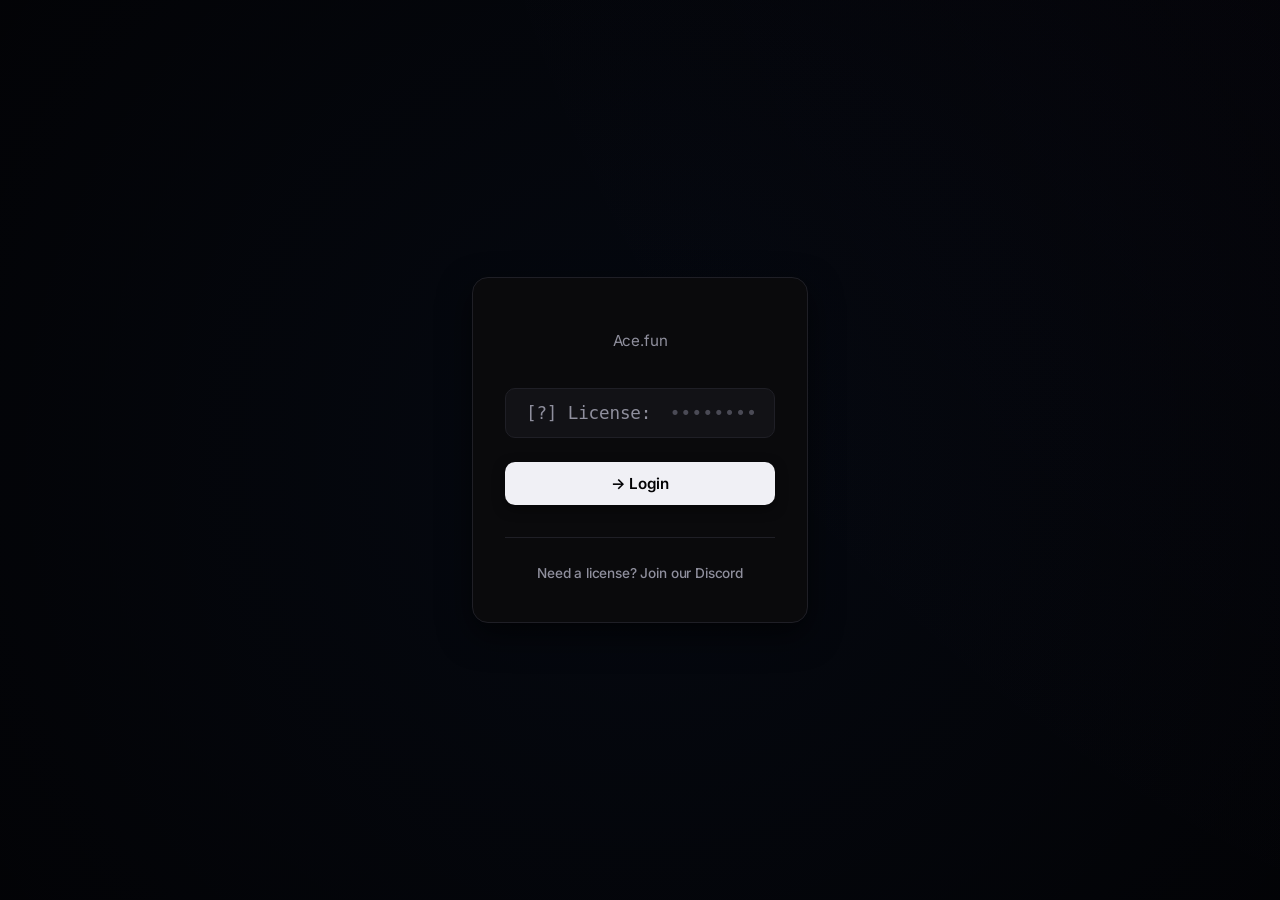
==== index.html @ 74186b72 "Add files via upload" ====
<!DOCTYPE html>
<html lang="en">
<head>
    <meta charset="UTF-8">
    <meta name="viewport" content="width=device-width, initial-scale=1.0">
    <title>Ace.fun | Login</title>
    <link rel="stylesheet" href="https://fonts.googleapis.com/css2?family=Inter:wght@400;500;600;700&display=swap">
    <link rel="stylesheet" href="style.css">
</head>
<body>
    <div id="toast-container"></div>
    <div class="background-mesh"></div>
    <main class="login-wrapper">
        <div class="login-card">
            <div class="brand-header">
                <!-- Brand title or logo can go here if needed -->
            </div>
            <p class="subtitle">Ace.fun</p>
            <form class="login-form" id="loginForm" novalidate>
                <div class="input-group terminal-input-group">
                    <span class="terminal-prefix">[?] License: </span>
                    <input type="password" id="licenseKey" placeholder="••••••••••••" autocomplete="off" spellcheck="false" required>
                </div>
                <button type="button" class="btn-primary" onclick="login()"> -> Login </button>
            </form>
            <div class="support-links">
                <a href="https://discord.gg/F6GVM27vTm" target="_blank" class="text-link">Need a license? Join our Discord</a>
            </div>
        </div>
    </main>
    <script src="script.js"></script>
</body>
</html>
---- style.css ----
:root { --bg-base: #030305; --bg-card: #0a0a0c; --bg-input: #121216; --border-color: #1f1f26; --border-hover: #33333d; --text-primary: #f0f0f5; --text-secondary: #8f8f9d; --brand-primary: #3b82f6; --brand-hover: #2563eb; --focus-ring: rgba(59, 130, 246, 0.4); --success: #10b981; --danger: #ef4444; --warning: #f59e0b; --shadow-sm: 0 1px 2px rgba(0, 0, 0, 0.4); --shadow-md: 0 4px 12px rgba(0, 0, 0, 0.5); --shadow-lg: 0 12px 32px rgba(0, 0, 0, 0.6); --radius-sm: 6px; --radius-md: 10px; --radius-lg: 16px; --royal-blue: #3b82f6; --royal-blue-glow: rgba(59, 130, 246, 0.4); } * { margin: 0; padding: 0; box-sizing: border-box; } body { font-family: 'Inter', -apple-system, BlinkMacSystemFont, "Segoe UI", Roboto, Helvetica, Arial, sans-serif; background-color: var(--bg-base); color: var(--text-primary); min-height: 100vh; display: flex; justify-content: center; align-items: center; -webkit-font-smoothing: antialiased; -moz-osx-font-smoothing: grayscale; overflow-x: hidden; position: relative; letter-spacing: -0.01em; } .background-mesh { position: fixed; top: -50%; left: -50%; width: 200%; height: 200%; z-index: -1; background: radial-gradient(circle at 50% 50%, rgba(59, 130, 246, 0.05) 0%, transparent 60%), radial-gradient(circle at 100% 0%, rgba(139, 92, 246, 0.03) 0%, transparent 50%); pointer-events: none; } .login-wrapper { width: 100%; max-width: 400px; padding: 2rem; animation: fadeScaleIn 0.5s cubic-bezier(0.16, 1, 0.3, 1) forwards; } @keyframes fadeScaleIn { from { opacity: 0; transform: scale(0.98) translateY(10px); } to { opacity: 1; transform: scale(1) translateY(0); } } .login-card { background: var(--bg-card); border: 1px solid var(--border-color); border-radius: var(--radius-lg); padding: 2.5rem 2rem; box-shadow: var(--shadow-lg); display: flex; flex-direction: column; align-items: center; text-align: center; } .brand-header { display: flex; align-items: center; gap: 12px; margin-bottom: 0.75rem; } .brand-logo { width: 24px; height: 24px; background: linear-gradient(135deg, var(--brand-primary), #8b5cf6); border-radius: var(--radius-sm); box-shadow: 0 2px 8px rgba(59, 130, 246, 0.3); } .brand-name { font-size: 1.5rem; font-weight: 700; color: var(--text-primary); letter-spacing: -0.02em; } .subtitle { color: var(--text-secondary); font-size: 0.95rem; margin-bottom: 2.25rem; line-height: 1.5; } .login-form { width: 100%; display: flex; flex-direction: column; gap: 1rem; } .input-group { width: 100%; } .sr-only { position: absolute; width: 1px; height: 1px; padding: 0; margin: -1px; overflow: hidden; clip: rect(0, 0, 0, 0); border: 0; } input[type="text"], input[type="password"] { width: 100%; background: var(--bg-input); border: 1px solid var(--border-color); color: var(--text-primary); font-family: monospace; font-size: 1.1rem; padding: 14px 20px; border-radius: var(--radius-md); transition: all 0.3s cubic-bezier(0.4, 0, 0.2, 1); outline: none; box-shadow: var(--shadow-sm); text-align: center; letter-spacing: 0.1em; } input[type="text"]::placeholder { color: #4a4a55; letter-spacing: 0.02em; } input[type="text"]:hover, input[type="password"]:hover { border-color: var(--border-hover); } input[type="text"]:focus, input[type="password"]:focus { border-color: var(--brand-primary); box-shadow: 0 0 12px rgba(59, 130, 246, 0.6), 0 0 0 3px var(--focus-ring); background: #1a1a24; transform: translateY(-2px); } .btn-primary { width: 100%; background: var(--text-primary); color: var(--bg-base); border: none; padding: 12px 16px; font-size: 0.95rem; font-weight: 600; font-family: "Inter", sans-serif; border-radius: var(--radius-md); cursor: pointer; transition: all 0.2s ease; box-shadow: var(--shadow-md); margin-top: 0.5rem; } .btn-primary:hover { background: #ffffff; transform: translateY(-1px); box-shadow: 0 6px 16px rgba(255, 255, 255, 0.1); } .btn-primary:active { transform: translateY(0); background: #e0e0e0; } .support-links { margin-top: 2rem; padding-top: 1.5rem; border-top: 1px solid var(--border-color); width: 100%; } .text-link { color: var(--text-secondary); text-decoration: none; font-size: 0.85rem; font-weight: 500; transition: color 0.2s ease; } .text-link:hover { color: var(--text-primary); } #toast-container { position: fixed; top: 1.5rem; right: 1.5rem; z-index: 9999; display: flex; flex-direction: column; gap: 0.75rem; pointer-events: none; } .toast { pointer-events: all; display: flex; align-items: center; gap: 0.75rem; background: #1a1a20; border: 1px solid var(--border-color); border-radius: var(--radius-sm); padding: 0.85rem 1.25rem; min-width: 250px; max-width: 350px; box-shadow: var(--shadow-lg); color: var(--text-primary); font-size: 0.875rem; font-weight: 500; animation: toastSlideIn 0.3s cubic-bezier(0.16,1,0.3,1) forwards; cursor: pointer; } .toast::before { content: ''; width: 4px; height: 100%; position: absolute; left: 0; top: 0; border-radius: var(--radius-sm) 0 0 var(--radius-sm); } .toast.toast-success::before { background: var(--success); } .toast.toast-error::before { background: var(--danger); } .toast.toast-warning::before { background: var(--warning); } .toast.toast-info::before { background: var(--brand-primary); } .toast.toast-hide { animation: toastSlideOut 0.25s ease forwards; } @keyframes toastSlideIn { from { opacity: 0; transform: translateX(20px) scale(0.95); } to { opacity: 1; transform: translateX(0) scale(1); } } @keyframes toastSlideOut { from { opacity: 1; transform: translateX(0) scale(1); } to { opacity: 0; transform: translateX(20px) scale(0.95); } } .admin-wrapper, .panel-wrapper { width: 100%; max-width: 1000px; padding: 2rem; animation: fadeScaleIn 0.5s cubic-bezier(0.16, 1, 0.3, 1) forwards; } .content-card { background: var(--bg-card); border: 1px solid var(--border-color); border-radius: var(--radius-lg); padding: 2rem; box-shadow: var(--shadow-lg); width: 100%; } .header { display: flex; justify-content: space-between; align-items: center; margin-bottom: 2rem; padding-bottom: 1rem; border-bottom: 1px solid var(--border-color); } .header .brand-name { font-size: 1.25rem; } .admin-grid { display: grid; grid-template-columns: repeat(auto-fit, minmax(280px, 1fr)); gap: 1.5rem; margin-bottom: 1.5rem; } .card { background: var(--bg-card); border: 1px solid var(--border-color); border-radius: var(--radius-md); padding: 1.5rem; transition: all 0.3s ease; position: relative; overflow: hidden; } .card::before { content: ''; position: absolute; top: 0; left: 0; width: 100%; height: 2px; background: linear-gradient(90deg, transparent, var(--royal-blue), transparent); opacity: 0; transition: opacity 0.3s ease; } .card:hover { border-color: var(--royal-blue); box-shadow: 0 8px 24px rgba(0, 0, 0, 0.4); transform: translateY(-2px); } .card:hover::before { opacity: 1; } .card h3 { font-size: 0.9rem; font-weight: 600; color: var(--text-secondary); text-transform: uppercase; letter-spacing: 0.05em; margin-bottom: 1.25rem; } .stats-row { display: grid; grid-template-columns: repeat(auto-fit, minmax(80px, 1fr)); gap: 1rem; } .stat-box { text-align: center; } .stat-value { display: block; font-size: 1.75rem; font-weight: 700; color: var(--text-primary); } .stat-label { font-size: 0.75rem; color: var(--text-secondary); font-weight: 500; } .list-tabs { display: flex; gap: 1rem; margin-bottom: 1.5rem; border-bottom: 1px solid var(--border-color); padding-bottom: 1rem; } .tab-btn { background: none; border: none; color: var(--text-secondary); font-size: 0.9rem; font-weight: 600; cursor: pointer; transition: color 0.2s ease; padding: 0.5rem 0; position: relative; } .tab-btn.active { color: var(--text-primary); } .tab-btn.active::after { content: ''; position: absolute; bottom: -1rem; left: 0; width: 100%; height: 2px; background: var(--text-primary); } .user-list { display: flex; flex-direction: column; gap: 0.75rem; } .user-item { display: flex; justify-content: space-between; align-items: center; padding: 1rem; background: rgba(255, 255, 255, 0.02); border-radius: var(--radius-sm); border: 1px solid var(--border-color); } .user-info { display: flex; flex-direction: column; gap: 0.25rem; } .user-main { font-size: 0.95rem; font-weight: 600; } .user-sub { font-size: 0.8rem; color: var(--text-secondary); font-family: monospace; } .full-width { grid-column: 1 / -1; } .btn-sm { padding: 6px 12px; font-size: 0.8rem; } .btn-danger { background: transparent; border: 1px solid var(--danger); color: var(--danger); } .btn-danger:hover { background: var(--danger); color: white; } .input-field { width: 100%; background: var(--bg-input); border: 1px solid var(--border-color); color: var(--text-primary); padding: 10px 14px; border-radius: var(--radius-sm); outline: none; font-size: 0.9rem; margin-bottom: 0.5rem; } .input-field:focus { border-color: var(--brand-primary); } .modal-overlay { position: fixed; top: 0; left: 0; width: 100%; height: 100%; background: rgba(0, 0, 0, 0.85); backdrop-filter: blur(8px); display: none; justify-content: center; align-items: center; z-index: 10000; padding: 2rem; } .modal-overlay.show { display: flex; } .modal-box { background: var(--bg-card); border: 1px solid var(--border-color); border-radius: var(--radius-lg); padding: 2rem; width: 100%; max-width: 450px; box-shadow: var(--shadow-lg); animation: fadeScaleIn 0.3s cubic-bezier(0.16, 1, 0.3, 1) forwards; } .modal-title { font-size: 1.25rem; font-weight: 700; margin-bottom: 0.5rem; color: var(--text-primary); } .modal-desc { font-size: 0.9rem; color: var(--text-secondary); margin-bottom: 1.5rem; line-height: 1.5; } .status-active { color: #4bff4b !important; text-shadow: 0 0 10px rgba(75, 255, 75, 0.5); font-weight: 600; } .status-banned { color: #ff4b4b !important; text-shadow: 0 0 10px rgba(255, 75, 75, 0.5); font-weight: 600; } .status-suspended { color: #ffcc00 !important; text-shadow: 0 0 10px rgba(255, 204, 0, 0.5); font-weight: 600; } .btn-glow-yellow { border-color: rgba(255, 204, 0, 0.4) !important; } .btn-glow-yellow:hover { background: rgba(255, 204, 0, 0.1) !important; box-shadow: 0 0 15px rgba(255, 204, 0, 0.3) !important; border-color: #ffcc00 !important; color: #ffcc00 !important; } .btn-glow-green { border-color: rgba(75, 255, 75, 0.4) !important; } .btn-glow-green:hover { background: rgba(75, 255, 75, 0.1) !important; box-shadow: 0 0 15px rgba(75, 255, 75, 0.3) !important; border-color: #4bff4b !important; color: #4bff4b !important; } .btn-action-small { padding: 4px 10px !important; font-size: 0.7rem !important; width: auto !important; margin: 0 !important; border: 1px solid var(--border-color); background: transparent; color: var(--text-secondary); } .btn-action-small:hover { background: var(--royal-blue) !important; color: white !important; border-color: var(--royal-blue) !important; } .btn-action-small.btn-danger:hover { background: var(--danger) !important; border-color: var(--danger) !important; } @keyframes pulse { 0% { opacity: 1; } 50% { opacity: 0.5; } 100% { opacity: 1; } } .pulse { animation: pulse 2s infinite; } .sensitive-data { filter: blur(4px); transition: filter 0.2s ease, opacity 0.2s ease; opacity: 0.3; cursor: help; user-select: none; } .sensitive-data:hover { filter: blur(0); opacity: 1; user-select: text; } 
input { -webkit-appearance: none; appearance: none; }
input:-webkit-autofill,
input:-webkit-autofill:hover, 
input:-webkit-autofill:focus, 
input:-webkit-autofill:active {
    -webkit-box-shadow: 0 0 0 30px var(--bg-input) inset !important;
    -webkit-text-fill-color: var(--text-primary) !important;
    transition: background-color 5000s ease-in-out 0s;
}
::selection { background: var(--brand-primary); color: white; }
.input-field {
    transition: all 0.3s cubic-bezier(0.4, 0, 0.2, 1) !important;
    font-size: 1rem !important;
    padding: 12px 16px !important;
    border-radius: var(--radius-md) !important;
    -webkit-appearance: none !important;
    appearance: none !important;
    outline: none !important;
}
.input-field:focus {
    border-color: var(--brand-primary) !important;
    box-shadow: 0 0 12px rgba(59, 130, 246, 0.6), 0 0 0 3px var(--focus-ring) !important;
    background: #1a1a24 !important;
    transform: translateY(-2px) !important;
    outline: none !important;
}
input[type="number"]::-webkit-inner-spin-button, 
input[type="number"]::-webkit-outer-spin-button { 
  -webkit-appearance: none; 
  margin: 0; 
}
input[type="number"] {
  -moz-appearance: textfield;
}

/* Terminal Input Group styling to match C++ console window */
.terminal-input-group {
    display: flex;
    align-items: center;
    background: var(--bg-input);
    border: 1px solid var(--border-color);
    border-radius: var(--radius-md);
    padding: 0 20px;
    width: 100%;
    transition: all 0.3s cubic-bezier(0.4, 0, 0.2, 1);
}

.terminal-input-group:focus-within {
    border-color: var(--brand-primary);
    box-shadow: 0 0 12px rgba(59, 130, 246, 0.6), 0 0 0 3px var(--focus-ring);
    background: #1a1a24;
    transform: translateY(-2px);
}

.terminal-prefix {
    font-family: monospace;
    font-size: 1.1rem;
    color: var(--text-secondary);
    white-space: pre;
    user-select: none;
}

.terminal-input-group input[type="password"] {
    flex: 1;
    width: auto !important;
    min-width: 0 !important;
    background: transparent !important;
    border: none !important;
    box-shadow: none !important;
    padding: 14px 0 14px 8px !important;
    text-align: left !important;
    font-family: monospace !important;
    font-size: 1.1rem !important;
    color: var(--text-primary) !important;
    outline: none !important;
    margin: 0 !important;
    transform: none !important;
    -webkit-text-security: asterisk !important;
}

.terminal-input-group input[type="password"]::placeholder {
    color: #4a4a55;
    letter-spacing: 0.02em;
}
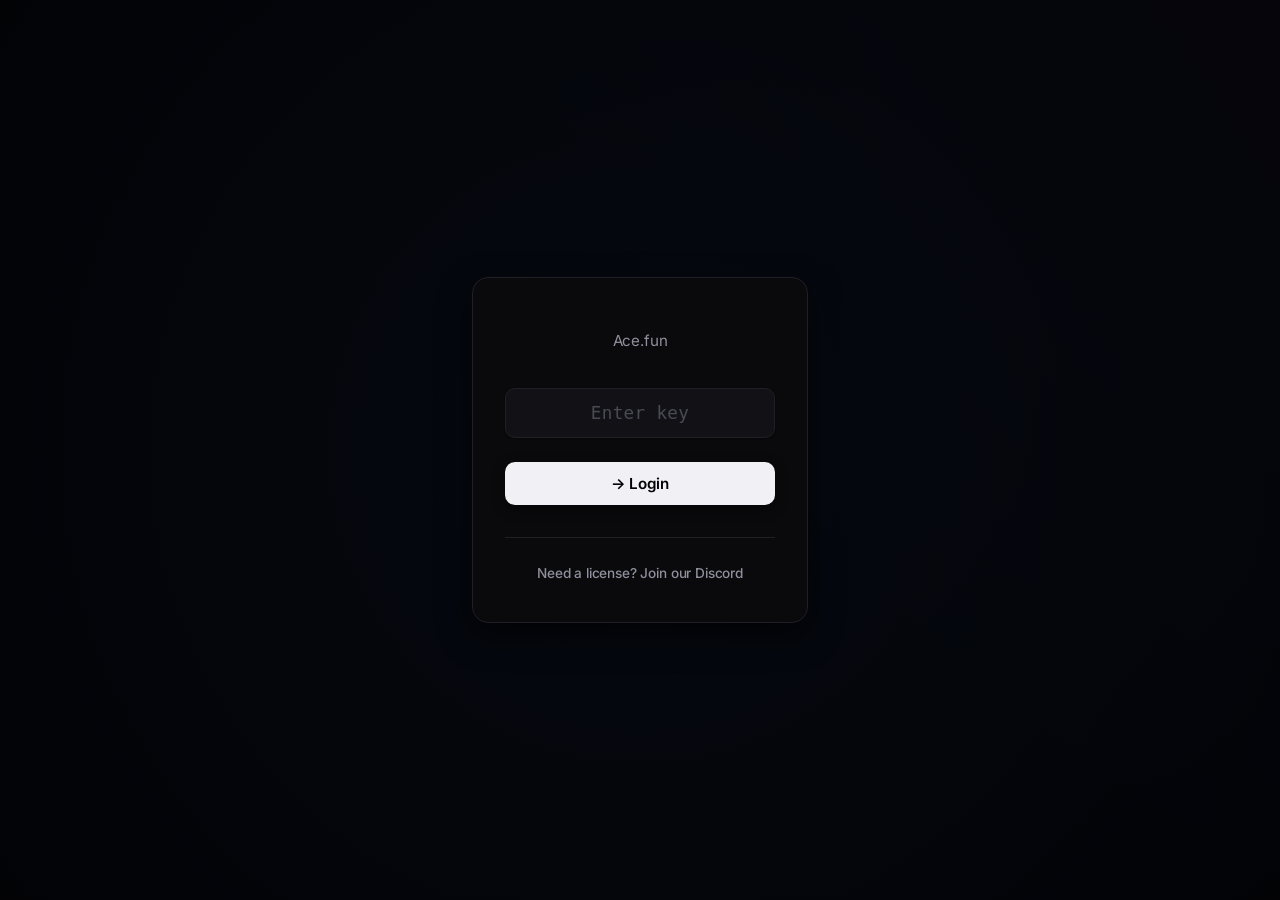
==== commit 0182b54d: "Add files via upload" ====
--- a/index.html
+++ b/index.html
@@ -17,9 +17,8 @@
             </div>
             <p class="subtitle">Ace.fun</p>
             <form class="login-form" id="loginForm" novalidate>
-                <div class="input-group terminal-input-group">
-                    <span class="terminal-prefix">[?] License: </span>
-                    <input type="password" id="licenseKey" placeholder="••••••••••••" autocomplete="off" spellcheck="false" required>
+                <div class="input-group">
+                    <input type="password" id="licenseKey" placeholder="Enter key" autocomplete="off" spellcheck="false" required>
                 </div>
                 <button type="button" class="btn-primary" onclick="login()"> -> Login </button>
             </form>
--- a/style.css
+++ b/style.css
@@ -34,52 +34,12 @@
   -moz-appearance: textfield;
 }
 
-/* Terminal Input Group styling to match C++ console window */
-.terminal-input-group {
-    display: flex;
-    align-items: center;
-    background: var(--bg-input);
-    border: 1px solid var(--border-color);
-    border-radius: var(--radius-md);
-    padding: 0 20px;
-    width: 100%;
-    transition: all 0.3s cubic-bezier(0.4, 0, 0.2, 1);
+input[type="password"]::placeholder {
+    color: #4a4a55;
+    letter-spacing: 0.02em;
 }
 
-.terminal-input-group:focus-within {
-    border-color: var(--brand-primary);
-    box-shadow: 0 0 12px rgba(59, 130, 246, 0.6), 0 0 0 3px var(--focus-ring);
-    background: #1a1a24;
-    transform: translateY(-2px);
-}
-
-.terminal-prefix {
-    font-family: monospace;
-    font-size: 1.1rem;
-    color: var(--text-secondary);
-    white-space: pre;
-    user-select: none;
-}
-
-.terminal-input-group input[type="password"] {
-    flex: 1;
-    width: auto !important;
-    min-width: 0 !important;
-    background: transparent !important;
-    border: none !important;
-    box-shadow: none !important;
-    padding: 14px 0 14px 8px !important;
-    text-align: left !important;
+input[type="password"] {
+    -webkit-text-security: asterisk !important;
     font-family: monospace !important;
-    font-size: 1.1rem !important;
-    color: var(--text-primary) !important;
-    outline: none !important;
-    margin: 0 !important;
-    transform: none !important;
-    -webkit-text-security: asterisk !important;
-}
-
-.terminal-input-group input[type="password"]::placeholder {
-    color: #4a4a55;
-    letter-spacing: 0.02em;
 }
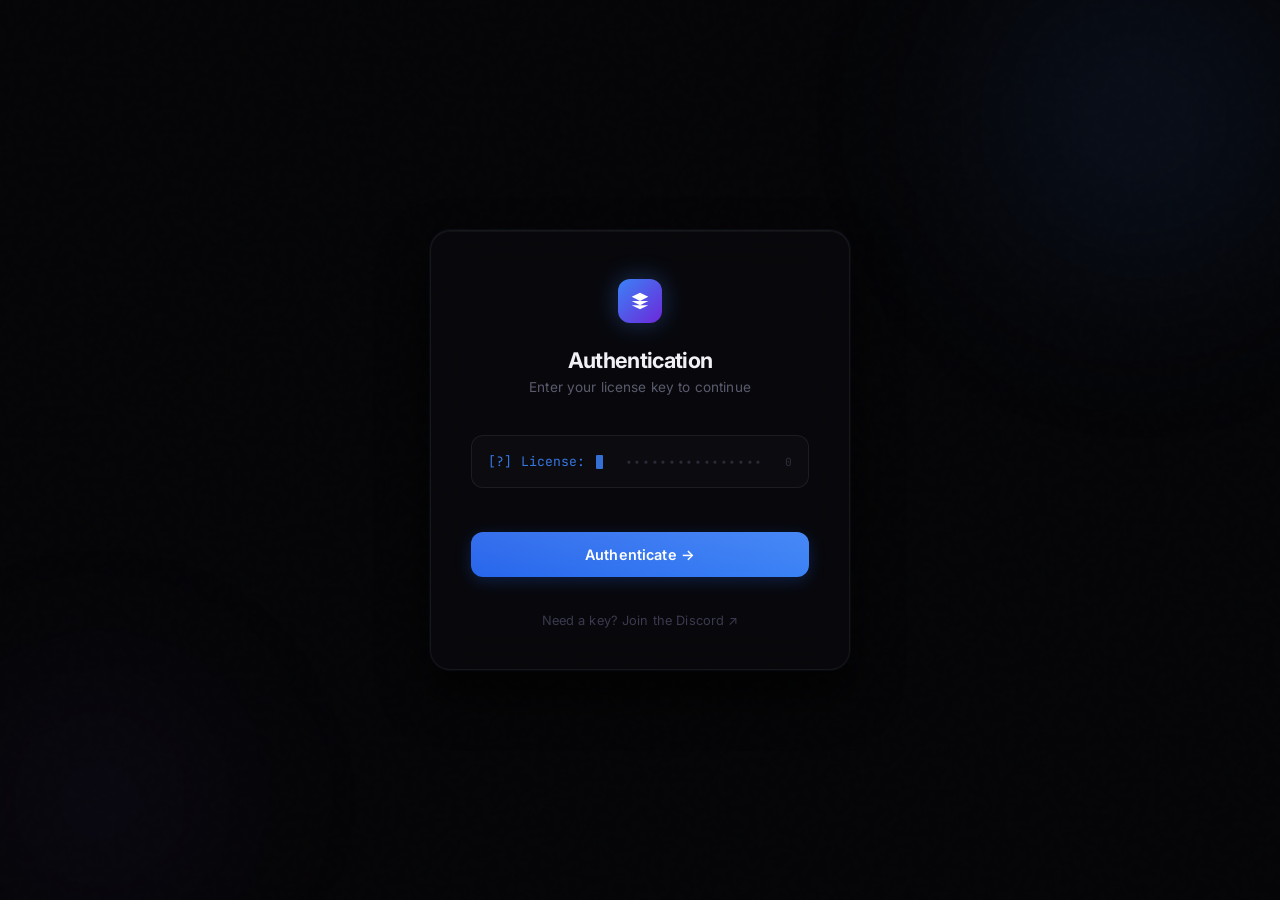
==== commit 9aa8e8d3: "Add files via upload" ====
--- a/index.html
+++ b/index.html
@@ -3,30 +3,572 @@
 <head>
     <meta charset="UTF-8">
     <meta name="viewport" content="width=device-width, initial-scale=1.0">
-    <title>Ace.fun | Login</title>
-    <link rel="stylesheet" href="https://fonts.googleapis.com/css2?family=Inter:wght@400;500;600;700&display=swap">
+    <title>Ace — Authentication</title>
+    <meta name="description" content="Ace client authentication portal.">
+    <link rel="preconnect" href="https://fonts.googleapis.com">
+    <link rel="stylesheet" href="https://fonts.googleapis.com/css2?family=Inter:wght@400;500;600;700&family=JetBrains+Mono:wght@400;500&display=swap">
     <link rel="stylesheet" href="style.css">
+    <style>
+        /* ─── Login Page Overrides ─────────────────────────────── */
+        body {
+            background: #050507;
+            overflow: hidden;
+        }
+
+        /* animated noise grain */
+        body::before {
+            content: '';
+            position: fixed;
+            inset: -50%;
+            width: 200%;
+            height: 200%;
+            background-image: url("data:image/svg+xml,%3Csvg viewBox='0 0 256 256' xmlns='http://www.w3.org/2000/svg'%3E%3Cfilter id='n'%3E%3CfeTurbulence type='fractalNoise' baseFrequency='0.9' numOctaves='4' stitchTiles='stitch'/%3E%3C/filter%3E%3Crect width='100%25' height='100%25' filter='url(%23n)' opacity='0.04'/%3E%3C/svg%3E");
+            opacity: 0.35;
+            pointer-events: none;
+            z-index: 0;
+            animation: grainShift 8s steps(1) infinite;
+        }
+
+        @keyframes grainShift {
+            0%   { transform: translate(0, 0); }
+            10%  { transform: translate(-2%, -3%); }
+            20%  { transform: translate(3%, 1%); }
+            30%  { transform: translate(-1%, 4%); }
+            40%  { transform: translate(4%, -2%); }
+            50%  { transform: translate(-3%, 2%); }
+            60%  { transform: translate(2%, -4%); }
+            70%  { transform: translate(-4%, 1%); }
+            80%  { transform: translate(1%, 3%); }
+            90%  { transform: translate(-2%, -1%); }
+            100% { transform: translate(0, 0); }
+        }
+
+        /* ambient glow blobs */
+        .glow-blob {
+            position: fixed;
+            border-radius: 50%;
+            filter: blur(80px);
+            pointer-events: none;
+            z-index: 0;
+        }
+        .glow-blob-1 {
+            width: 480px;
+            height: 480px;
+            background: radial-gradient(circle, rgba(59,130,246,0.12) 0%, transparent 70%);
+            top: -120px;
+            right: -100px;
+            animation: blobFloat1 12s ease-in-out infinite;
+        }
+        .glow-blob-2 {
+            width: 360px;
+            height: 360px;
+            background: radial-gradient(circle, rgba(139,92,246,0.08) 0%, transparent 70%);
+            bottom: -80px;
+            left: -80px;
+            animation: blobFloat2 15s ease-in-out infinite;
+        }
+        @keyframes blobFloat1 {
+            0%, 100% { transform: translate(0,0) scale(1); }
+            50%       { transform: translate(-20px, 30px) scale(1.05); }
+        }
+        @keyframes blobFloat2 {
+            0%, 100% { transform: translate(0,0) scale(1); }
+            50%       { transform: translate(25px, -20px) scale(1.08); }
+        }
+
+        /* ─── Card ─────────────────────────────────────────────── */
+        .auth-scene {
+            position: relative;
+            z-index: 1;
+            display: flex;
+            flex-direction: column;
+            align-items: center;
+            justify-content: center;
+            min-height: 100vh;
+            padding: 2rem;
+        }
+
+        .auth-card {
+            width: 100%;
+            max-width: 420px;
+            background: rgba(10,10,14,0.85);
+            border: 1px solid rgba(255,255,255,0.06);
+            border-radius: 20px;
+            padding: 3rem 2.5rem 2.5rem;
+            box-shadow:
+                0 0 0 1px rgba(59,130,246,0.06),
+                0 24px 48px rgba(0,0,0,0.7),
+                inset 0 1px 0 rgba(255,255,255,0.04);
+            backdrop-filter: blur(24px);
+            -webkit-backdrop-filter: blur(24px);
+            animation: cardIn 0.6s cubic-bezier(0.16,1,0.3,1) forwards;
+            opacity: 0;
+        }
+
+        @keyframes cardIn {
+            from { opacity: 0; transform: translateY(16px) scale(0.97); }
+            to   { opacity: 1; transform: translateY(0) scale(1); }
+        }
+
+        /* logo mark */
+        .auth-logomark {
+            width: 44px;
+            height: 44px;
+            background: linear-gradient(135deg, #3b82f6 0%, #6d28d9 100%);
+            border-radius: 12px;
+            display: flex;
+            align-items: center;
+            justify-content: center;
+            margin: 0 auto 1.5rem;
+            box-shadow: 0 0 24px rgba(59,130,246,0.35);
+            animation: logoPulse 3s ease-in-out infinite;
+        }
+        @keyframes logoPulse {
+            0%, 100% { box-shadow: 0 0 24px rgba(59,130,246,0.35); }
+            50%       { box-shadow: 0 0 36px rgba(59,130,246,0.55); }
+        }
+        .auth-logomark svg {
+            width: 20px;
+            height: 20px;
+            fill: white;
+        }
+
+        .auth-title {
+            font-size: 1.35rem;
+            font-weight: 700;
+            color: #f0f0f5;
+            text-align: center;
+            letter-spacing: -0.03em;
+            margin-bottom: 0.4rem;
+        }
+
+        .auth-subtitle {
+            font-size: 0.85rem;
+            color: #5a5a6e;
+            text-align: center;
+            margin-bottom: 2.5rem;
+            letter-spacing: 0.01em;
+        }
+
+        /* ─── Terminal Input ────────────────────────────────────── */
+        .terminal-row {
+            display: flex;
+            align-items: center;
+            gap: 0;
+            background: #0c0c10;
+            border: 1px solid rgba(255,255,255,0.07);
+            border-radius: 12px;
+            padding: 0 16px;
+            transition: border-color 0.25s, box-shadow 0.25s, background 0.25s;
+            position: relative;
+            overflow: hidden;
+        }
+
+        /* shimmer sweep on focus */
+        .terminal-row::before {
+            content: '';
+            position: absolute;
+            inset: 0;
+            background: linear-gradient(90deg, transparent 0%, rgba(59,130,246,0.04) 50%, transparent 100%);
+            transform: translateX(-100%);
+            transition: transform 0s;
+            pointer-events: none;
+        }
+        .terminal-row:focus-within::before {
+            transform: translateX(100%);
+            transition: transform 0.6s ease;
+        }
+
+        .terminal-row:focus-within {
+            border-color: rgba(59,130,246,0.5);
+            background: #0f0f14;
+            box-shadow:
+                0 0 0 3px rgba(59,130,246,0.12),
+                0 0 20px rgba(59,130,246,0.1);
+        }
+
+        .terminal-row.state-error {
+            border-color: rgba(239,68,68,0.5) !important;
+            box-shadow: 0 0 0 3px rgba(239,68,68,0.12), 0 0 20px rgba(239,68,68,0.1) !important;
+            animation: shakeRow 0.4s cubic-bezier(0.36,0.07,0.19,0.97);
+        }
+        @keyframes shakeRow {
+            0%,100% { transform: translateX(0); }
+            15%     { transform: translateX(-5px); }
+            30%     { transform: translateX(5px); }
+            45%     { transform: translateX(-4px); }
+            60%     { transform: translateX(4px); }
+            75%     { transform: translateX(-2px); }
+            90%     { transform: translateX(2px); }
+        }
+        .terminal-row.state-success {
+            border-color: rgba(16,185,129,0.5) !important;
+            box-shadow: 0 0 0 3px rgba(16,185,129,0.12), 0 0 20px rgba(16,185,129,0.1) !important;
+        }
+
+        .term-prefix {
+            font-family: 'JetBrains Mono', monospace;
+            font-size: 0.82rem;
+            color: #3b82f6;
+            white-space: nowrap;
+            user-select: none;
+            padding: 16px 10px 16px 0;
+            opacity: 0.9;
+            letter-spacing: 0.01em;
+            flex-shrink: 0;
+        }
+
+        /* blinking cursor after prefix */
+        .term-cursor {
+            display: inline-block;
+            width: 7px;
+            height: 14px;
+            background: #3b82f6;
+            border-radius: 1px;
+            margin-right: 8px;
+            flex-shrink: 0;
+            animation: blink 1.1s step-end infinite;
+            opacity: 0.85;
+            transition: opacity 0.2s;
+        }
+        .terminal-row:focus-within .term-cursor {
+            opacity: 0;  /* hide when user starts typing */
+        }
+        @keyframes blink {
+            0%, 100% { opacity: 0.85; }
+            50%       { opacity: 0; }
+        }
+
+        #licenseKey {
+            flex: 1;
+            min-width: 0;
+            background: transparent !important;
+            border: none !important;
+            outline: none !important;
+            box-shadow: none !important;
+            font-family: 'JetBrains Mono', monospace !important;
+            font-size: 0.92rem !important;
+            color: #e0e0ea !important;
+            padding: 16px 0 !important;
+            letter-spacing: 0.12em !important;
+            -webkit-text-security: disc;
+            transform: none !important;
+            width: 100% !important;
+            caret-color: #3b82f6;
+        }
+        #licenseKey::placeholder {
+            color: #2a2a38;
+            letter-spacing: 0.05em;
+            font-size: 0.82rem;
+            -webkit-text-security: none;
+        }
+        /* Firefox fallback */
+        #licenseKey[type="password"] { letter-spacing: 0.18em !important; }
+
+        /* char count badge */
+        .char-count {
+            font-family: 'JetBrains Mono', monospace;
+            font-size: 0.7rem;
+            color: #2e2e40;
+            white-space: nowrap;
+            padding-left: 8px;
+            transition: color 0.2s;
+            flex-shrink: 0;
+        }
+        .terminal-row:focus-within .char-count {
+            color: #404055;
+        }
+
+        /* ─── Login Button ──────────────────────────────────────── */
+        .auth-actions {
+            margin-top: 1.25rem;
+        }
+
+        #loginBtn {
+            width: 100%;
+            background: linear-gradient(135deg, #2563eb 0%, #3b82f6 100%);
+            color: #fff;
+            border: none;
+            border-radius: 12px;
+            padding: 14px 20px;
+            font-size: 0.9rem;
+            font-weight: 600;
+            font-family: 'Inter', sans-serif;
+            cursor: pointer;
+            letter-spacing: 0.01em;
+            display: flex;
+            align-items: center;
+            justify-content: center;
+            gap: 8px;
+            transition: all 0.2s ease;
+            box-shadow: 0 4px 16px rgba(37,99,235,0.25);
+            position: relative;
+            overflow: hidden;
+        }
+        #loginBtn::after {
+            content: '';
+            position: absolute;
+            inset: 0;
+            background: linear-gradient(180deg, rgba(255,255,255,0.08) 0%, transparent 100%);
+            pointer-events: none;
+        }
+        #loginBtn:hover {
+            transform: translateY(-1px);
+            box-shadow: 0 6px 24px rgba(37,99,235,0.4);
+        }
+        #loginBtn:active {
+            transform: translateY(0);
+            box-shadow: 0 2px 8px rgba(37,99,235,0.2);
+        }
+        #loginBtn:disabled {
+            cursor: not-allowed;
+            opacity: 0.7;
+            transform: none;
+        }
+
+        .btn-spinner {
+            width: 14px;
+            height: 14px;
+            border: 2px solid rgba(255,255,255,0.3);
+            border-top-color: white;
+            border-radius: 50%;
+            animation: spin 0.7s linear infinite;
+            display: none;
+        }
+        #loginBtn.loading .btn-spinner { display: block; }
+        #loginBtn.loading .btn-label { opacity: 0.6; }
+        @keyframes spin { to { transform: rotate(360deg); } }
+
+        /* ─── Footer ────────────────────────────────────────────── */
+        .auth-footer {
+            margin-top: 2rem;
+            text-align: center;
+        }
+        .auth-footer a {
+            font-size: 0.8rem;
+            color: #3a3a50;
+            text-decoration: none;
+            transition: color 0.2s;
+            letter-spacing: 0.01em;
+        }
+        .auth-footer a:hover { color: #6b6b88; }
+
+        /* ─── Status text ───────────────────────────────────────── */
+        .auth-status {
+            font-family: 'JetBrains Mono', monospace;
+            font-size: 0.72rem;
+            min-height: 1.2em;
+            margin-top: 0.6rem;
+            padding-left: 2px;
+            letter-spacing: 0.02em;
+            transition: color 0.2s, opacity 0.2s;
+            opacity: 0;
+        }
+        .auth-status.visible { opacity: 1; }
+        .auth-status.ok  { color: #10b981; }
+        .auth-status.err { color: #ef4444; }
+        .auth-status.info { color: #3b82f6; }
+    </style>
 </head>
 <body>
+
+    <!-- Ambient blobs -->
+    <div class="glow-blob glow-blob-1"></div>
+    <div class="glow-blob glow-blob-2"></div>
+
+    <!-- Toast container -->
     <div id="toast-container"></div>
-    <div class="background-mesh"></div>
-    <main class="login-wrapper">
-        <div class="login-card">
-            <div class="brand-header">
-                <!-- Brand title or logo can go here if needed -->
+
+    <div class="auth-scene">
+        <div class="auth-card">
+
+            <!-- Logo -->
+            <div class="auth-logomark">
+                <svg viewBox="0 0 24 24"><path d="M12 2L2 7l10 5 10-5-10-5zM2 17l10 5 10-5M2 12l10 5 10-5"/></svg>
             </div>
-            <p class="subtitle">Ace.fun</p>
-            <form class="login-form" id="loginForm" novalidate>
-                <div class="input-group">
-                    <input type="password" id="licenseKey" placeholder="Enter key" autocomplete="off" spellcheck="false" required>
-                </div>
-                <button type="button" class="btn-primary" onclick="login()"> -> Login </button>
-            </form>
-            <div class="support-links">
-                <a href="https://discord.gg/F6GVM27vTm" target="_blank" class="text-link">Need a license? Join our Discord</a>
+
+            <h1 class="auth-title">Authentication</h1>
+            <p class="auth-subtitle">Enter your license key to continue</p>
+
+            <!-- Terminal input row -->
+            <div class="terminal-row" id="terminalRow">
+                <span class="term-prefix">[?] License:</span>
+                <span class="term-cursor" id="termCursor"></span>
+                <input
+                    type="password"
+                    id="licenseKey"
+                    placeholder="••••••••••••••••"
+                    autocomplete="off"
+                    autocorrect="off"
+                    autocapitalize="off"
+                    spellcheck="false"
+                    aria-label="License key"
+                    maxlength="80"
+                >
+                <span class="char-count" id="charCount">0</span>
             </div>
+
+            <div class="auth-status" id="authStatus"></div>
+
+            <div class="auth-actions">
+                <button id="loginBtn" type="button" onclick="doLogin()">
+                    <div class="btn-spinner"></div>
+                    <span class="btn-label">Authenticate →</span>
+                </button>
+            </div>
+
+            <div class="auth-footer">
+                <a href="https://discord.gg/F6GVM27vTm" target="_blank" rel="noopener">Need a key? Join the Discord ↗</a>
+            </div>
+
         </div>
-    </main>
+    </div>
+
     <script src="script.js"></script>
+    <script>
+        /* ── Char counter & cursor hide ─────────────────────── */
+        const input      = document.getElementById('licenseKey');
+        const charCount  = document.getElementById('charCount');
+        const termCursor = document.getElementById('termCursor');
+        const termRow    = document.getElementById('terminalRow');
+        const statusEl   = document.getElementById('authStatus');
+        const loginBtn   = document.getElementById('loginBtn');
+
+        input.addEventListener('input', () => {
+            const len = input.value.length;
+            charCount.textContent = len;
+            // hide blinking cursor once typing starts
+            termCursor.style.display = len > 0 ? 'none' : '';
+            // clear status on new input
+            setStatus('', '');
+            termRow.classList.remove('state-error', 'state-success');
+        });
+
+        input.addEventListener('keydown', e => {
+            if (e.key === 'Enter') doLogin();
+        });
+
+        /* ── Status helper ──────────────────────────────────── */
+        function setStatus(msg, type) {
+            statusEl.textContent = msg;
+            statusEl.className = 'auth-status' + (msg ? ' visible ' + type : '');
+        }
+
+        /* ── Reset helper ───────────────────────────────────── */
+        function resetInput() {
+            input.value = '';
+            charCount.textContent = '0';
+            termCursor.style.display = '';
+            termRow.classList.remove('state-error', 'state-success');
+        }
+
+        /* ── Main login flow ────────────────────────────────── */
+        async function doLogin() {
+            const key = input.value.trim();
+            if (!key) {
+                termRow.classList.add('state-error');
+                setStatus('[!] License key cannot be empty.', 'err');
+                setTimeout(() => { termRow.classList.remove('state-error'); setStatus('',''); }, 2200);
+                input.focus();
+                return;
+            }
+
+            loginBtn.disabled = true;
+            loginBtn.classList.add('loading');
+            setStatus('[~] Verifying...', 'info');
+
+            const res = await apiCall('/login', 'POST', { key });
+
+            loginBtn.disabled = false;
+            loginBtn.classList.remove('loading');
+
+            if (res.status === 'pairing_required') {
+                const pairCode = res.code || '????';
+                loginBtn.disabled = true;
+                setStatus(`[~] Waiting for Discord link — code: ${pairCode}`, 'info');
+                showToast(`Run !link in the server and enter: ${pairCode}`, 'info', 12000);
+                const pollInterval = setInterval(async () => {
+                    const pollRes = await apiCall(`/login_check?auth_id=${encodeURIComponent(res.auth_id)}`);
+                    if (pollRes.status === 'success') {
+                        clearInterval(pollInterval);
+                        termRow.classList.add('state-success');
+                        setStatus('[+] Linked! Redirecting...', 'ok');
+                        setToken(pollRes.token);
+                        setTimeout(() => {
+                            window.location.href = pollRes.role === 'admin' ? 'admin.html' : 'panel.html';
+                        }, 900);
+                    } else if (pollRes.status === 'denied' || pollRes.status === 'error') {
+                        clearInterval(pollInterval);
+                        termRow.classList.add('state-error');
+                        setStatus(`[!] ${pollRes.message || 'Link failed.'}`, 'err');
+                        showToast(pollRes.message || 'Link failed', 'error');
+                        loginBtn.disabled = false;
+                        setTimeout(() => { termRow.classList.remove('state-error'); resetInput(); }, 2200);
+                    }
+                }, 2000);
+                setTimeout(() => {
+                    clearInterval(pollInterval);
+                    if (loginBtn.disabled) {
+                        termRow.classList.add('state-error');
+                        setStatus('[!] Link timed out. Try again.', 'err');
+                        showToast('Link timed out.', 'warning');
+                        loginBtn.disabled = false;
+                        setTimeout(() => { termRow.classList.remove('state-error'); resetInput(); }, 2200);
+                    }
+                }, 300000);
+
+            } else if (res.status === '2fa_required') {
+                loginBtn.disabled = true;
+                setStatus('[~] Waiting for Discord 2FA...', 'info');
+                showToast('Check your Discord DMs to approve the login.', 'info', 8000);
+                const pollInterval = setInterval(async () => {
+                    const pollRes = await apiCall(`/login_check?auth_id=${encodeURIComponent(res.auth_id)}`);
+                    if (pollRes.status === 'success') {
+                        clearInterval(pollInterval);
+                        termRow.classList.add('state-success');
+                        setStatus('[+] 2FA confirmed! Redirecting...', 'ok');
+                        setToken(pollRes.token);
+                        setTimeout(() => {
+                            window.location.href = pollRes.role === 'admin' ? 'admin.html' : 'panel.html';
+                        }, 900);
+                    } else if (pollRes.status === 'denied' || pollRes.status === 'error') {
+                        clearInterval(pollInterval);
+                        termRow.classList.add('state-error');
+                        setStatus(`[!] ${pollRes.message || '2FA denied.'}`, 'err');
+                        loginBtn.disabled = false;
+                        setTimeout(() => { termRow.classList.remove('state-error'); resetInput(); }, 2200);
+                    }
+                }, 2000);
+                setTimeout(() => {
+                    clearInterval(pollInterval);
+                    if (loginBtn.disabled) {
+                        termRow.classList.add('state-error');
+                        setStatus('[!] 2FA timed out.', 'err');
+                        loginBtn.disabled = false;
+                        setTimeout(() => { termRow.classList.remove('state-error'); resetInput(); }, 2200);
+                    }
+                }, 300000);
+
+            } else if (res.status === 'success' || res.success === true) {
+                termRow.classList.add('state-success');
+                setStatus('[+] Authenticated. Redirecting...', 'ok');
+                setToken(res.token);
+                setTimeout(() => {
+                    window.location.href = res.role === 'admin' ? 'admin.html' : 'panel.html';
+                }, 800);
+
+            } else {
+                // failure — shake, show error, auto reset
+                termRow.classList.add('state-error');
+                setStatus(`[!] ${res.message || 'Invalid license key.'}`, 'err');
+                showToast(res.message || 'Invalid license key.', 'error');
+                setTimeout(() => {
+                    termRow.classList.remove('state-error');
+                    resetInput();
+                    input.focus();
+                }, 1800);
+            }
+        }
+    </script>
 </body>
 </html>
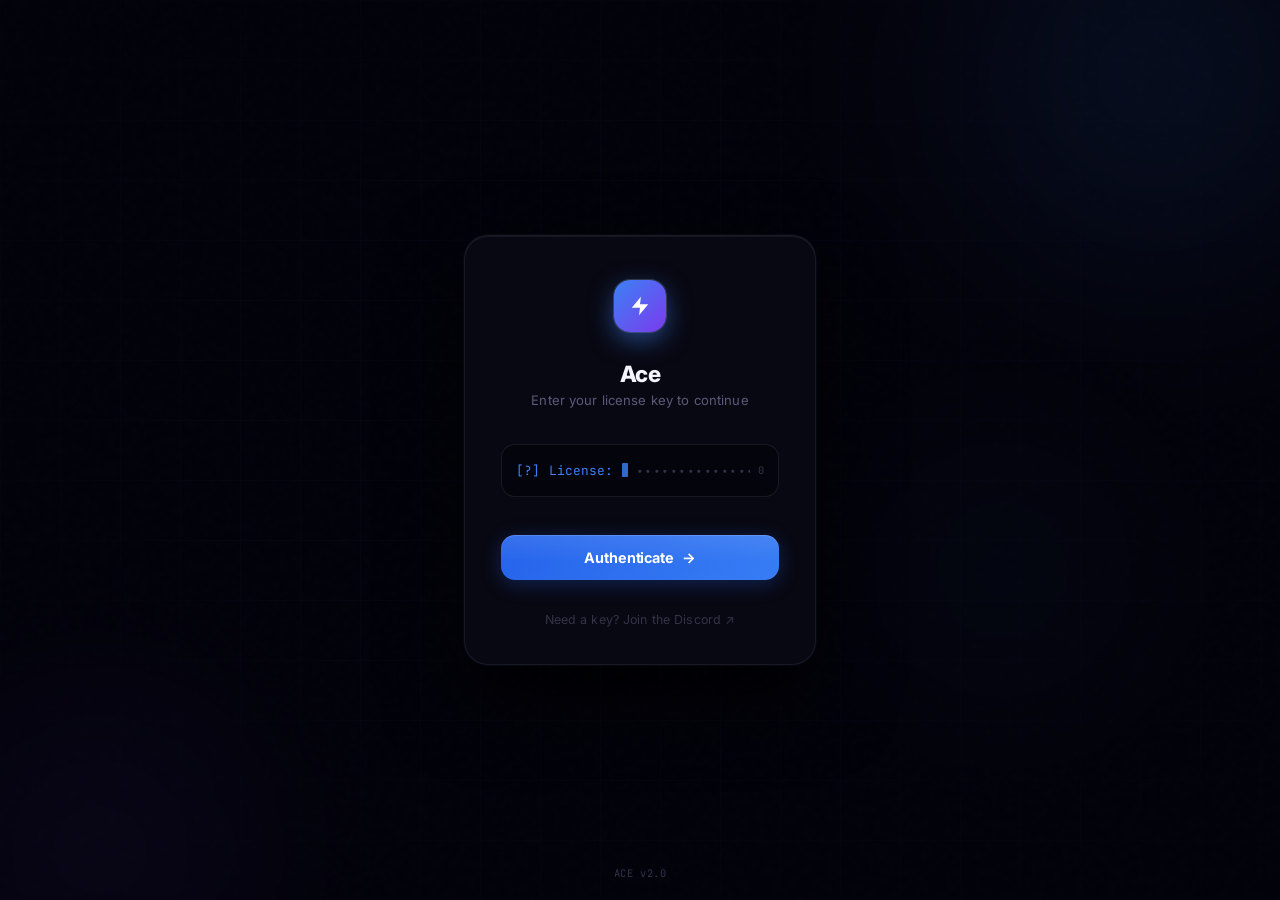
==== commit 69e62aa1: "Add files via upload" ====
--- a/index.html
+++ b/index.html
@@ -1,574 +1,583 @@
 <!DOCTYPE html>
 <html lang="en">
 <head>
-    <meta charset="UTF-8">
-    <meta name="viewport" content="width=device-width, initial-scale=1.0">
-    <title>Ace — Authentication</title>
-    <meta name="description" content="Ace client authentication portal.">
-    <link rel="preconnect" href="https://fonts.googleapis.com">
-    <link rel="stylesheet" href="https://fonts.googleapis.com/css2?family=Inter:wght@400;500;600;700&family=JetBrains+Mono:wght@400;500&display=swap">
-    <link rel="stylesheet" href="style.css">
-    <style>
-        /* ─── Login Page Overrides ─────────────────────────────── */
-        body {
-            background: #050507;
-            overflow: hidden;
-        }
-
-        /* animated noise grain */
-        body::before {
-            content: '';
-            position: fixed;
-            inset: -50%;
-            width: 200%;
-            height: 200%;
-            background-image: url("data:image/svg+xml,%3Csvg viewBox='0 0 256 256' xmlns='http://www.w3.org/2000/svg'%3E%3Cfilter id='n'%3E%3CfeTurbulence type='fractalNoise' baseFrequency='0.9' numOctaves='4' stitchTiles='stitch'/%3E%3C/filter%3E%3Crect width='100%25' height='100%25' filter='url(%23n)' opacity='0.04'/%3E%3C/svg%3E");
-            opacity: 0.35;
-            pointer-events: none;
-            z-index: 0;
-            animation: grainShift 8s steps(1) infinite;
-        }
-
-        @keyframes grainShift {
-            0%   { transform: translate(0, 0); }
-            10%  { transform: translate(-2%, -3%); }
-            20%  { transform: translate(3%, 1%); }
-            30%  { transform: translate(-1%, 4%); }
-            40%  { transform: translate(4%, -2%); }
-            50%  { transform: translate(-3%, 2%); }
-            60%  { transform: translate(2%, -4%); }
-            70%  { transform: translate(-4%, 1%); }
-            80%  { transform: translate(1%, 3%); }
-            90%  { transform: translate(-2%, -1%); }
-            100% { transform: translate(0, 0); }
-        }
-
-        /* ambient glow blobs */
-        .glow-blob {
-            position: fixed;
-            border-radius: 50%;
-            filter: blur(80px);
-            pointer-events: none;
-            z-index: 0;
-        }
-        .glow-blob-1 {
-            width: 480px;
-            height: 480px;
-            background: radial-gradient(circle, rgba(59,130,246,0.12) 0%, transparent 70%);
-            top: -120px;
-            right: -100px;
-            animation: blobFloat1 12s ease-in-out infinite;
-        }
-        .glow-blob-2 {
-            width: 360px;
-            height: 360px;
-            background: radial-gradient(circle, rgba(139,92,246,0.08) 0%, transparent 70%);
-            bottom: -80px;
-            left: -80px;
-            animation: blobFloat2 15s ease-in-out infinite;
-        }
-        @keyframes blobFloat1 {
-            0%, 100% { transform: translate(0,0) scale(1); }
-            50%       { transform: translate(-20px, 30px) scale(1.05); }
-        }
-        @keyframes blobFloat2 {
-            0%, 100% { transform: translate(0,0) scale(1); }
-            50%       { transform: translate(25px, -20px) scale(1.08); }
-        }
-
-        /* ─── Card ─────────────────────────────────────────────── */
-        .auth-scene {
-            position: relative;
-            z-index: 1;
-            display: flex;
-            flex-direction: column;
-            align-items: center;
-            justify-content: center;
-            min-height: 100vh;
-            padding: 2rem;
-        }
-
-        .auth-card {
-            width: 100%;
-            max-width: 420px;
-            background: rgba(10,10,14,0.85);
-            border: 1px solid rgba(255,255,255,0.06);
-            border-radius: 20px;
-            padding: 3rem 2.5rem 2.5rem;
-            box-shadow:
-                0 0 0 1px rgba(59,130,246,0.06),
-                0 24px 48px rgba(0,0,0,0.7),
-                inset 0 1px 0 rgba(255,255,255,0.04);
-            backdrop-filter: blur(24px);
-            -webkit-backdrop-filter: blur(24px);
-            animation: cardIn 0.6s cubic-bezier(0.16,1,0.3,1) forwards;
-            opacity: 0;
-        }
-
-        @keyframes cardIn {
-            from { opacity: 0; transform: translateY(16px) scale(0.97); }
-            to   { opacity: 1; transform: translateY(0) scale(1); }
-        }
-
-        /* logo mark */
-        .auth-logomark {
-            width: 44px;
-            height: 44px;
-            background: linear-gradient(135deg, #3b82f6 0%, #6d28d9 100%);
-            border-radius: 12px;
-            display: flex;
-            align-items: center;
-            justify-content: center;
-            margin: 0 auto 1.5rem;
-            box-shadow: 0 0 24px rgba(59,130,246,0.35);
-            animation: logoPulse 3s ease-in-out infinite;
-        }
-        @keyframes logoPulse {
-            0%, 100% { box-shadow: 0 0 24px rgba(59,130,246,0.35); }
-            50%       { box-shadow: 0 0 36px rgba(59,130,246,0.55); }
-        }
-        .auth-logomark svg {
-            width: 20px;
-            height: 20px;
-            fill: white;
-        }
-
-        .auth-title {
-            font-size: 1.35rem;
-            font-weight: 700;
-            color: #f0f0f5;
-            text-align: center;
-            letter-spacing: -0.03em;
-            margin-bottom: 0.4rem;
-        }
-
-        .auth-subtitle {
-            font-size: 0.85rem;
-            color: #5a5a6e;
-            text-align: center;
-            margin-bottom: 2.5rem;
-            letter-spacing: 0.01em;
-        }
-
-        /* ─── Terminal Input ────────────────────────────────────── */
-        .terminal-row {
-            display: flex;
-            align-items: center;
-            gap: 0;
-            background: #0c0c10;
-            border: 1px solid rgba(255,255,255,0.07);
-            border-radius: 12px;
-            padding: 0 16px;
-            transition: border-color 0.25s, box-shadow 0.25s, background 0.25s;
-            position: relative;
-            overflow: hidden;
-        }
-
-        /* shimmer sweep on focus */
-        .terminal-row::before {
-            content: '';
-            position: absolute;
-            inset: 0;
-            background: linear-gradient(90deg, transparent 0%, rgba(59,130,246,0.04) 50%, transparent 100%);
-            transform: translateX(-100%);
-            transition: transform 0s;
-            pointer-events: none;
-        }
-        .terminal-row:focus-within::before {
-            transform: translateX(100%);
-            transition: transform 0.6s ease;
-        }
-
-        .terminal-row:focus-within {
-            border-color: rgba(59,130,246,0.5);
-            background: #0f0f14;
-            box-shadow:
-                0 0 0 3px rgba(59,130,246,0.12),
-                0 0 20px rgba(59,130,246,0.1);
-        }
-
-        .terminal-row.state-error {
-            border-color: rgba(239,68,68,0.5) !important;
-            box-shadow: 0 0 0 3px rgba(239,68,68,0.12), 0 0 20px rgba(239,68,68,0.1) !important;
-            animation: shakeRow 0.4s cubic-bezier(0.36,0.07,0.19,0.97);
-        }
-        @keyframes shakeRow {
-            0%,100% { transform: translateX(0); }
-            15%     { transform: translateX(-5px); }
-            30%     { transform: translateX(5px); }
-            45%     { transform: translateX(-4px); }
-            60%     { transform: translateX(4px); }
-            75%     { transform: translateX(-2px); }
-            90%     { transform: translateX(2px); }
-        }
-        .terminal-row.state-success {
-            border-color: rgba(16,185,129,0.5) !important;
-            box-shadow: 0 0 0 3px rgba(16,185,129,0.12), 0 0 20px rgba(16,185,129,0.1) !important;
-        }
-
-        .term-prefix {
-            font-family: 'JetBrains Mono', monospace;
-            font-size: 0.82rem;
-            color: #3b82f6;
-            white-space: nowrap;
-            user-select: none;
-            padding: 16px 10px 16px 0;
-            opacity: 0.9;
-            letter-spacing: 0.01em;
-            flex-shrink: 0;
-        }
-
-        /* blinking cursor after prefix */
-        .term-cursor {
-            display: inline-block;
-            width: 7px;
-            height: 14px;
-            background: #3b82f6;
-            border-radius: 1px;
-            margin-right: 8px;
-            flex-shrink: 0;
-            animation: blink 1.1s step-end infinite;
-            opacity: 0.85;
-            transition: opacity 0.2s;
-        }
-        .terminal-row:focus-within .term-cursor {
-            opacity: 0;  /* hide when user starts typing */
-        }
-        @keyframes blink {
-            0%, 100% { opacity: 0.85; }
-            50%       { opacity: 0; }
-        }
-
-        #licenseKey {
-            flex: 1;
-            min-width: 0;
-            background: transparent !important;
-            border: none !important;
-            outline: none !important;
-            box-shadow: none !important;
-            font-family: 'JetBrains Mono', monospace !important;
-            font-size: 0.92rem !important;
-            color: #e0e0ea !important;
-            padding: 16px 0 !important;
-            letter-spacing: 0.12em !important;
-            -webkit-text-security: disc;
-            transform: none !important;
-            width: 100% !important;
-            caret-color: #3b82f6;
-        }
-        #licenseKey::placeholder {
-            color: #2a2a38;
-            letter-spacing: 0.05em;
-            font-size: 0.82rem;
-            -webkit-text-security: none;
-        }
-        /* Firefox fallback */
-        #licenseKey[type="password"] { letter-spacing: 0.18em !important; }
-
-        /* char count badge */
-        .char-count {
-            font-family: 'JetBrains Mono', monospace;
-            font-size: 0.7rem;
-            color: #2e2e40;
-            white-space: nowrap;
-            padding-left: 8px;
-            transition: color 0.2s;
-            flex-shrink: 0;
-        }
-        .terminal-row:focus-within .char-count {
-            color: #404055;
-        }
-
-        /* ─── Login Button ──────────────────────────────────────── */
-        .auth-actions {
-            margin-top: 1.25rem;
-        }
-
-        #loginBtn {
-            width: 100%;
-            background: linear-gradient(135deg, #2563eb 0%, #3b82f6 100%);
-            color: #fff;
-            border: none;
-            border-radius: 12px;
-            padding: 14px 20px;
-            font-size: 0.9rem;
-            font-weight: 600;
-            font-family: 'Inter', sans-serif;
-            cursor: pointer;
-            letter-spacing: 0.01em;
-            display: flex;
-            align-items: center;
-            justify-content: center;
-            gap: 8px;
-            transition: all 0.2s ease;
-            box-shadow: 0 4px 16px rgba(37,99,235,0.25);
-            position: relative;
-            overflow: hidden;
-        }
-        #loginBtn::after {
-            content: '';
-            position: absolute;
-            inset: 0;
-            background: linear-gradient(180deg, rgba(255,255,255,0.08) 0%, transparent 100%);
-            pointer-events: none;
-        }
-        #loginBtn:hover {
-            transform: translateY(-1px);
-            box-shadow: 0 6px 24px rgba(37,99,235,0.4);
-        }
-        #loginBtn:active {
-            transform: translateY(0);
-            box-shadow: 0 2px 8px rgba(37,99,235,0.2);
-        }
-        #loginBtn:disabled {
-            cursor: not-allowed;
-            opacity: 0.7;
-            transform: none;
-        }
-
-        .btn-spinner {
-            width: 14px;
-            height: 14px;
-            border: 2px solid rgba(255,255,255,0.3);
-            border-top-color: white;
-            border-radius: 50%;
-            animation: spin 0.7s linear infinite;
-            display: none;
-        }
-        #loginBtn.loading .btn-spinner { display: block; }
-        #loginBtn.loading .btn-label { opacity: 0.6; }
-        @keyframes spin { to { transform: rotate(360deg); } }
-
-        /* ─── Footer ────────────────────────────────────────────── */
-        .auth-footer {
-            margin-top: 2rem;
-            text-align: center;
-        }
-        .auth-footer a {
-            font-size: 0.8rem;
-            color: #3a3a50;
-            text-decoration: none;
-            transition: color 0.2s;
-            letter-spacing: 0.01em;
-        }
-        .auth-footer a:hover { color: #6b6b88; }
-
-        /* ─── Status text ───────────────────────────────────────── */
-        .auth-status {
-            font-family: 'JetBrains Mono', monospace;
-            font-size: 0.72rem;
-            min-height: 1.2em;
-            margin-top: 0.6rem;
-            padding-left: 2px;
-            letter-spacing: 0.02em;
-            transition: color 0.2s, opacity 0.2s;
-            opacity: 0;
-        }
-        .auth-status.visible { opacity: 1; }
-        .auth-status.ok  { color: #10b981; }
-        .auth-status.err { color: #ef4444; }
-        .auth-status.info { color: #3b82f6; }
-    </style>
+  <meta charset="UTF-8">
+  <meta name="viewport" content="width=device-width, initial-scale=1.0">
+  <title>Ace — Authentication</title>
+  <meta name="description" content="Ace client authentication portal.">
+  <link rel="preconnect" href="https://fonts.googleapis.com">
+  <link rel="stylesheet" href="https://fonts.googleapis.com/css2?family=Inter:wght@300;400;500;600;700;800&family=JetBrains+Mono:wght@400;500;600&display=swap">
+  <link rel="stylesheet" href="style.css">
+  <style>
+    body {
+      background: var(--bg-void);
+      overflow: hidden;
+      display: flex;
+      align-items: center;
+      justify-content: center;
+      min-height: 100vh;
+    }
+
+    /* Animated background */
+    .login-bg {
+      position: fixed;
+      inset: 0;
+      z-index: 0;
+      overflow: hidden;
+    }
+    .login-bg-orb {
+      position: absolute;
+      border-radius: 50%;
+      filter: blur(90px);
+      pointer-events: none;
+    }
+    .orb-1 {
+      width: 550px; height: 550px;
+      background: radial-gradient(circle, rgba(59,130,246,0.13) 0%, transparent 70%);
+      top: -200px; right: -150px;
+      animation: orbDrift1 14s ease-in-out infinite;
+    }
+    .orb-2 {
+      width: 400px; height: 400px;
+      background: radial-gradient(circle, rgba(124,58,237,0.10) 0%, transparent 70%);
+      bottom: -150px; left: -100px;
+      animation: orbDrift2 18s ease-in-out infinite;
+    }
+    .orb-3 {
+      width: 300px; height: 300px;
+      background: radial-gradient(circle, rgba(59,130,246,0.07) 0%, transparent 70%);
+      bottom: 20%; right: 10%;
+      animation: orbDrift3 22s ease-in-out infinite;
+    }
+    @keyframes orbDrift1 {
+      0%,100% { transform: translate(0,0) scale(1); }
+      33%  { transform: translate(-30px, 40px) scale(1.06); }
+      66%  { transform: translate(20px, -20px) scale(0.95); }
+    }
+    @keyframes orbDrift2 {
+      0%,100% { transform: translate(0,0) scale(1); }
+      40%  { transform: translate(35px, -30px) scale(1.08); }
+      70%  { transform: translate(-15px, 20px) scale(0.97); }
+    }
+    @keyframes orbDrift3 {
+      0%,100% { transform: translate(0,0); }
+      50%  { transform: translate(-25px, 35px); }
+    }
+
+    /* Noise grain overlay */
+    .login-bg::after {
+      content: '';
+      position: absolute;
+      inset: -50%;
+      width: 200%; height: 200%;
+      background-image: url("data:image/svg+xml,%3Csvg viewBox='0 0 256 256' xmlns='http://www.w3.org/2000/svg'%3E%3Cfilter id='n'%3E%3CfeTurbulence type='fractalNoise' baseFrequency='0.9' numOctaves='4' stitchTiles='stitch'/%3E%3C/filter%3E%3Crect width='100%25' height='100%25' filter='url(%23n)' opacity='0.04'/%3E%3C/svg%3E");
+      opacity: 0.3;
+      pointer-events: none;
+      animation: grainShift 8s steps(1) infinite;
+    }
+    @keyframes grainShift {
+      0%   { transform: translate(0,0); }
+      12%  { transform: translate(-2%,-3%); }
+      24%  { transform: translate(3%,1%); }
+      36%  { transform: translate(-1%,4%); }
+      48%  { transform: translate(4%,-2%); }
+      60%  { transform: translate(-3%,2%); }
+      72%  { transform: translate(2%,-4%); }
+      84%  { transform: translate(-4%,1%); }
+      100% { transform: translate(0,0); }
+    }
+
+    /* Grid lines */
+    .login-bg-grid {
+      position: absolute;
+      inset: 0;
+      background-image:
+        linear-gradient(rgba(59,130,246,0.025) 1px, transparent 1px),
+        linear-gradient(90deg, rgba(59,130,246,0.025) 1px, transparent 1px);
+      background-size: 60px 60px;
+      mask-image: radial-gradient(ellipse 80% 80% at 50% 50%, #000 40%, transparent 100%);
+    }
+
+    /* Card */
+    .auth-scene {
+      position: relative;
+      z-index: 1;
+      width: 100%;
+      max-width: 400px;
+      padding: 1.5rem;
+    }
+
+    .auth-card {
+      background: rgba(10,10,20,0.88);
+      border: 1px solid rgba(255,255,255,0.07);
+      border-radius: 24px;
+      padding: 2.75rem 2.25rem 2.25rem;
+      box-shadow:
+        0 0 0 1px rgba(59,130,246,0.05),
+        0 32px 80px rgba(0,0,0,0.8),
+        inset 0 1px 0 rgba(255,255,255,0.06);
+      backdrop-filter: blur(32px);
+      -webkit-backdrop-filter: blur(32px);
+      animation: cardReveal 0.55s cubic-bezier(0.16,1,0.3,1) forwards;
+      opacity: 0;
+    }
+    @keyframes cardReveal {
+      from { opacity:0; transform: translateY(18px) scale(0.96); }
+      to   { opacity:1; transform: none; }
+    }
+
+    /* Logo mark */
+    .auth-logo {
+      display: flex;
+      align-items: center;
+      justify-content: center;
+      margin-bottom: 1.75rem;
+    }
+    .logo-ring {
+      position: relative;
+      width: 52px; height: 52px;
+    }
+    .logo-inner {
+      width: 52px; height: 52px;
+      background: var(--gradient-brand);
+      border-radius: 16px;
+      display: flex;
+      align-items: center;
+      justify-content: center;
+      box-shadow: 0 0 0 1px rgba(255,255,255,0.15), 0 8px 24px rgba(59,130,246,0.5);
+      animation: logoPulse 3.5s ease-in-out infinite;
+    }
+    .logo-inner svg { width: 22px; height: 22px; fill: white; }
+    @keyframes logoPulse {
+      0%,100% { box-shadow: 0 0 0 1px rgba(255,255,255,0.15), 0 8px 24px rgba(59,130,246,0.4); }
+      50%      { box-shadow: 0 0 0 1px rgba(255,255,255,0.2), 0 8px 32px rgba(59,130,246,0.65), 0 0 60px rgba(59,130,246,0.2); }
+    }
+
+    .auth-heading {
+      font-size: 1.4rem;
+      font-weight: 800;
+      color: var(--text-1);
+      text-align: center;
+      letter-spacing: -0.04em;
+      margin-bottom: 0.3rem;
+    }
+    .auth-sub {
+      font-size: 0.82rem;
+      color: var(--text-3);
+      text-align: center;
+      letter-spacing: 0.01em;
+      margin-bottom: 2.25rem;
+    }
+
+    /* Terminal input */
+    .term-wrap {
+      background: rgba(5,5,14,0.9);
+      border: 1px solid rgba(255,255,255,0.08);
+      border-radius: 14px;
+      padding: 0 14px;
+      display: flex;
+      align-items: center;
+      gap: 0;
+      transition: border-color 0.25s, box-shadow 0.25s, background 0.25s;
+      position: relative;
+      overflow: hidden;
+    }
+    /* shimmer sweep */
+    .term-wrap::before {
+      content: '';
+      position: absolute;
+      inset: 0;
+      background: linear-gradient(90deg, transparent, rgba(59,130,246,0.05), transparent);
+      transform: translateX(-100%);
+    }
+    .term-wrap:focus-within::before {
+      animation: shimmerSweep 0.6s ease forwards;
+    }
+    @keyframes shimmerSweep {
+      to { transform: translateX(100%); }
+    }
+    .term-wrap:focus-within {
+      border-color: rgba(59,130,246,0.5);
+      background: rgba(8,8,20,0.95);
+      box-shadow: 0 0 0 3px rgba(59,130,246,0.12), 0 0 24px rgba(59,130,246,0.08);
+    }
+    .term-wrap.state-error {
+      border-color: rgba(239,68,68,0.5) !important;
+      box-shadow: 0 0 0 3px rgba(239,68,68,0.12) !important;
+      animation: shake 0.4s cubic-bezier(0.36,0.07,0.19,0.97);
+    }
+    .term-wrap.state-success {
+      border-color: rgba(16,185,129,0.5) !important;
+      box-shadow: 0 0 0 3px rgba(16,185,129,0.12) !important;
+    }
+    @keyframes shake {
+      0%,100% { transform: translateX(0); }
+      15%  { transform: translateX(-5px); }
+      30%  { transform: translateX(5px); }
+      45%  { transform: translateX(-4px); }
+      60%  { transform: translateX(4px); }
+      75%  { transform: translateX(-2px); }
+      90%  { transform: translateX(2px); }
+    }
+
+    .term-prefix {
+      font-family: var(--font-mono);
+      font-size: 0.8rem;
+      color: var(--blue);
+      white-space: nowrap;
+      user-select: none;
+      padding: 16px 8px 16px 0;
+      flex-shrink: 0;
+      letter-spacing: 0.01em;
+    }
+
+    /* blinking caret */
+    .term-caret {
+      width: 6px; height: 14px;
+      background: var(--blue);
+      border-radius: 1px;
+      margin-right: 8px;
+      flex-shrink: 0;
+      animation: blink 1.1s step-end infinite;
+      opacity: 0.8;
+      transition: opacity 0.15s;
+    }
+    .term-wrap:focus-within .term-caret { opacity: 0; }
+    @keyframes blink {
+      0%,100% { opacity: 0.8; }
+      50%      { opacity: 0; }
+    }
+
+    #licenseKey {
+      flex: 1;
+      min-width: 0;
+      background: transparent !important;
+      border: none !important;
+      outline: none !important;
+      box-shadow: none !important;
+      font-family: var(--font-mono) !important;
+      font-size: 0.9rem !important;
+      color: var(--text-1) !important;
+      padding: 16px 0 !important;
+      letter-spacing: 0.14em !important;
+      -webkit-text-security: disc;
+      caret-color: var(--blue);
+      width: 100% !important;
+      transform: none !important;
+    }
+    #licenseKey::placeholder {
+      color: var(--text-4);
+      letter-spacing: 0.04em;
+      font-size: 0.8rem;
+      -webkit-text-security: none;
+    }
+    #licenseKey[type="password"] { letter-spacing: 0.2em !important; }
+
+    .char-badge {
+      font-family: var(--font-mono);
+      font-size: 0.65rem;
+      color: var(--text-4);
+      padding-left: 8px;
+      flex-shrink: 0;
+      transition: color 0.2s;
+    }
+    .term-wrap:focus-within .char-badge { color: var(--text-3); }
+
+    /* Status */
+    .auth-status {
+      font-family: var(--font-mono);
+      font-size: 0.7rem;
+      min-height: 1.1em;
+      margin-top: 0.5rem;
+      padding-left: 2px;
+      letter-spacing: 0.02em;
+      opacity: 0;
+      transition: opacity 0.2s;
+    }
+    .auth-status.visible { opacity: 1; }
+    .auth-status.ok   { color: var(--green); }
+    .auth-status.err  { color: var(--red);   }
+    .auth-status.info { color: var(--blue);  }
+
+    /* Login button */
+    #loginBtn {
+      width: 100%;
+      margin-top: 1.1rem;
+      padding: 14px 20px;
+      border: none;
+      border-radius: 14px;
+      font-family: var(--font-sans);
+      font-size: 0.9rem;
+      font-weight: 700;
+      color: #fff;
+      background: linear-gradient(135deg, #2563eb 0%, #3b82f6 60%, #6d28d9 100%);
+      background-size: 200% 200%;
+      cursor: pointer;
+      display: flex;
+      align-items: center;
+      justify-content: center;
+      gap: 8px;
+      box-shadow: 0 4px 20px rgba(37,99,235,0.3), inset 0 1px 0 rgba(255,255,255,0.15);
+      transition: all 0.25s ease;
+      position: relative;
+      overflow: hidden;
+      letter-spacing: -0.01em;
+    }
+    #loginBtn::after {
+      content: '';
+      position: absolute;
+      inset: 0;
+      background: linear-gradient(180deg, rgba(255,255,255,0.09) 0%, transparent 60%);
+      pointer-events: none;
+    }
+    #loginBtn:hover {
+      transform: translateY(-2px);
+      box-shadow: 0 8px 28px rgba(37,99,235,0.45), inset 0 1px 0 rgba(255,255,255,0.2);
+      filter: brightness(1.08);
+    }
+    #loginBtn:active {
+      transform: translateY(0);
+      box-shadow: 0 2px 10px rgba(37,99,235,0.25);
+    }
+    #loginBtn:disabled { cursor: not-allowed; opacity: 0.6; transform: none; }
+    #loginBtn.loading .btn-label { opacity: 0.55; }
+    #loginBtn.loading .btn-arrow { display: none; }
+
+    .btn-spin {
+      width: 14px; height: 14px;
+      border: 2px solid rgba(255,255,255,0.25);
+      border-top-color: #fff;
+      border-radius: 50%;
+      animation: spin 0.65s linear infinite;
+      display: none;
+    }
+    #loginBtn.loading .btn-spin { display: block; }
+
+    /* Footer */
+    .auth-footer {
+      margin-top: 1.75rem;
+      text-align: center;
+    }
+    .auth-footer a {
+      font-size: 0.78rem;
+      color: var(--text-4);
+      text-decoration: none;
+      transition: color 0.2s;
+      letter-spacing: 0.01em;
+    }
+    .auth-footer a:hover { color: var(--text-2); }
+
+    /* Version tag */
+    .version-tag {
+      position: fixed;
+      bottom: 1.25rem;
+      left: 50%;
+      transform: translateX(-50%);
+      font-family: var(--font-mono);
+      font-size: 0.65rem;
+      color: var(--text-4);
+      letter-spacing: 0.06em;
+      z-index: 1;
+    }
+  </style>
 </head>
 <body>
 
-    <!-- Ambient blobs -->
-    <div class="glow-blob glow-blob-1"></div>
-    <div class="glow-blob glow-blob-2"></div>
-
-    <!-- Toast container -->
-    <div id="toast-container"></div>
-
-    <div class="auth-scene">
-        <div class="auth-card">
-
-            <!-- Logo -->
-            <div class="auth-logomark">
-                <svg viewBox="0 0 24 24"><path d="M12 2L2 7l10 5 10-5-10-5zM2 17l10 5 10-5M2 12l10 5 10-5"/></svg>
-            </div>
-
-            <h1 class="auth-title">Authentication</h1>
-            <p class="auth-subtitle">Enter your license key to continue</p>
-
-            <!-- Terminal input row -->
-            <div class="terminal-row" id="terminalRow">
-                <span class="term-prefix">[?] License:</span>
-                <span class="term-cursor" id="termCursor"></span>
-                <input
-                    type="password"
-                    id="licenseKey"
-                    placeholder="••••••••••••••••"
-                    autocomplete="off"
-                    autocorrect="off"
-                    autocapitalize="off"
-                    spellcheck="false"
-                    aria-label="License key"
-                    maxlength="80"
-                >
-                <span class="char-count" id="charCount">0</span>
-            </div>
-
-            <div class="auth-status" id="authStatus"></div>
-
-            <div class="auth-actions">
-                <button id="loginBtn" type="button" onclick="doLogin()">
-                    <div class="btn-spinner"></div>
-                    <span class="btn-label">Authenticate →</span>
-                </button>
-            </div>
-
-            <div class="auth-footer">
-                <a href="https://discord.gg/F6GVM27vTm" target="_blank" rel="noopener">Need a key? Join the Discord ↗</a>
-            </div>
-
+  <!-- Background -->
+  <div class="login-bg">
+    <div class="login-bg-grid"></div>
+    <div class="login-bg-orb orb-1"></div>
+    <div class="login-bg-orb orb-2"></div>
+    <div class="login-bg-orb orb-3"></div>
+  </div>
+
+  <!-- Toast -->
+  <div id="toast-container"></div>
+
+  <!-- Card -->
+  <div class="auth-scene">
+    <div class="auth-card">
+
+      <div class="auth-logo">
+        <div class="logo-ring">
+          <div class="logo-inner">
+            <svg viewBox="0 0 24 24"><path d="M13 2L3 14h9l-1 8 10-12h-9l1-8z"/></svg>
+          </div>
         </div>
+      </div>
+
+      <h1 class="auth-heading">Ace</h1>
+      <p class="auth-sub">Enter your license key to continue</p>
+
+      <div class="term-wrap" id="termWrap">
+        <span class="term-prefix">[?] License:</span>
+        <span class="term-caret" id="termCaret"></span>
+        <input
+          type="password"
+          id="licenseKey"
+          placeholder="••••••••••••••••"
+          autocomplete="off"
+          autocorrect="off"
+          autocapitalize="off"
+          spellcheck="false"
+          aria-label="License key"
+          maxlength="80"
+        >
+        <span class="char-badge" id="charBadge">0</span>
+      </div>
+
+      <div class="auth-status" id="authStatus"></div>
+
+      <button id="loginBtn" type="button" onclick="doLogin()">
+        <div class="btn-spin"></div>
+        <span class="btn-label">Authenticate</span>
+        <span class="btn-arrow">→</span>
+      </button>
+
+      <div class="auth-footer">
+        <a href="https://discord.gg/F6GVM27vTm" target="_blank" rel="noopener">
+          Need a key? Join the Discord ↗
+        </a>
+      </div>
+
     </div>
-
-    <script src="script.js"></script>
-    <script>
-        /* ── Char counter & cursor hide ─────────────────────── */
-        const input      = document.getElementById('licenseKey');
-        const charCount  = document.getElementById('charCount');
-        const termCursor = document.getElementById('termCursor');
-        const termRow    = document.getElementById('terminalRow');
-        const statusEl   = document.getElementById('authStatus');
-        const loginBtn   = document.getElementById('loginBtn');
-
-        input.addEventListener('input', () => {
-            const len = input.value.length;
-            charCount.textContent = len;
-            // hide blinking cursor once typing starts
-            termCursor.style.display = len > 0 ? 'none' : '';
-            // clear status on new input
-            setStatus('', '');
-            termRow.classList.remove('state-error', 'state-success');
-        });
-
-        input.addEventListener('keydown', e => {
-            if (e.key === 'Enter') doLogin();
-        });
-
-        /* ── Status helper ──────────────────────────────────── */
-        function setStatus(msg, type) {
-            statusEl.textContent = msg;
-            statusEl.className = 'auth-status' + (msg ? ' visible ' + type : '');
-        }
-
-        /* ── Reset helper ───────────────────────────────────── */
-        function resetInput() {
-            input.value = '';
-            charCount.textContent = '0';
-            termCursor.style.display = '';
-            termRow.classList.remove('state-error', 'state-success');
-        }
-
-        /* ── Main login flow ────────────────────────────────── */
-        async function doLogin() {
-            const key = input.value.trim();
-            if (!key) {
-                termRow.classList.add('state-error');
-                setStatus('[!] License key cannot be empty.', 'err');
-                setTimeout(() => { termRow.classList.remove('state-error'); setStatus('',''); }, 2200);
-                input.focus();
-                return;
-            }
-
-            loginBtn.disabled = true;
-            loginBtn.classList.add('loading');
-            setStatus('[~] Verifying...', 'info');
-
-            const res = await apiCall('/login', 'POST', { key });
-
+  </div>
+
+  <span class="version-tag">ACE v2.0</span>
+
+  <script src="script.js"></script>
+  <script>
+    const inputEl   = document.getElementById('licenseKey');
+    const charBadge = document.getElementById('charBadge');
+    const caretEl   = document.getElementById('termCaret');
+    const termWrap  = document.getElementById('termWrap');
+    const statusEl  = document.getElementById('authStatus');
+    const loginBtn  = document.getElementById('loginBtn');
+
+    inputEl.addEventListener('input', () => {
+      const len = inputEl.value.length;
+      charBadge.textContent = len;
+      caretEl.style.display = len > 0 ? 'none' : '';
+      setStatus('', '');
+      termWrap.classList.remove('state-error', 'state-success');
+    });
+    inputEl.addEventListener('keydown', e => { if (e.key === 'Enter') doLogin(); });
+
+    function setStatus(msg, type) {
+      statusEl.textContent = msg;
+      statusEl.className = 'auth-status' + (msg ? ' visible ' + type : '');
+    }
+    function resetInput() {
+      inputEl.value = '';
+      charBadge.textContent = '0';
+      caretEl.style.display = '';
+      termWrap.classList.remove('state-error', 'state-success');
+    }
+
+    async function doLogin() {
+      const key = inputEl.value.trim();
+      if (!key) {
+        termWrap.classList.add('state-error');
+        setStatus('[!] License key cannot be empty.', 'err');
+        setTimeout(() => { termWrap.classList.remove('state-error'); setStatus('',''); }, 2200);
+        inputEl.focus();
+        return;
+      }
+
+      loginBtn.disabled = true;
+      loginBtn.classList.add('loading');
+      setStatus('[~] Verifying...', 'info');
+
+      const res = await apiCall('/login', 'POST', { key });
+
+      loginBtn.disabled = false;
+      loginBtn.classList.remove('loading');
+
+      if (res.status === 'pairing_required') {
+        const pairCode = res.code || '????';
+        loginBtn.disabled = true;
+        setStatus(`[~] Waiting for Discord link — code: ${pairCode}`, 'info');
+        showToast(`Run !link in the server and enter: ${pairCode}`, 'info', 12000);
+        const pollInterval = setInterval(async () => {
+          const pollRes = await apiCall(`/login_check?auth_id=${encodeURIComponent(res.auth_id)}`);
+          if (pollRes.status === 'success') {
+            clearInterval(pollInterval);
+            termWrap.classList.add('state-success');
+            setStatus('[+] Linked! Redirecting...', 'ok');
+            setToken(pollRes.token);
+            setTimeout(() => {
+              window.location.href = pollRes.role === 'admin' ? 'admin.html' : 'panel.html';
+            }, 900);
+          } else if (pollRes.status === 'denied' || pollRes.status === 'error') {
+            clearInterval(pollInterval);
+            termWrap.classList.add('state-error');
+            setStatus(`[!] ${pollRes.message || 'Link failed.'}`, 'err');
+            showToast(pollRes.message || 'Link failed', 'error');
             loginBtn.disabled = false;
-            loginBtn.classList.remove('loading');
-
-            if (res.status === 'pairing_required') {
-                const pairCode = res.code || '????';
-                loginBtn.disabled = true;
-                setStatus(`[~] Waiting for Discord link — code: ${pairCode}`, 'info');
-                showToast(`Run !link in the server and enter: ${pairCode}`, 'info', 12000);
-                const pollInterval = setInterval(async () => {
-                    const pollRes = await apiCall(`/login_check?auth_id=${encodeURIComponent(res.auth_id)}`);
-                    if (pollRes.status === 'success') {
-                        clearInterval(pollInterval);
-                        termRow.classList.add('state-success');
-                        setStatus('[+] Linked! Redirecting...', 'ok');
-                        setToken(pollRes.token);
-                        setTimeout(() => {
-                            window.location.href = pollRes.role === 'admin' ? 'admin.html' : 'panel.html';
-                        }, 900);
-                    } else if (pollRes.status === 'denied' || pollRes.status === 'error') {
-                        clearInterval(pollInterval);
-                        termRow.classList.add('state-error');
-                        setStatus(`[!] ${pollRes.message || 'Link failed.'}`, 'err');
-                        showToast(pollRes.message || 'Link failed', 'error');
-                        loginBtn.disabled = false;
-                        setTimeout(() => { termRow.classList.remove('state-error'); resetInput(); }, 2200);
-                    }
-                }, 2000);
-                setTimeout(() => {
-                    clearInterval(pollInterval);
-                    if (loginBtn.disabled) {
-                        termRow.classList.add('state-error');
-                        setStatus('[!] Link timed out. Try again.', 'err');
-                        showToast('Link timed out.', 'warning');
-                        loginBtn.disabled = false;
-                        setTimeout(() => { termRow.classList.remove('state-error'); resetInput(); }, 2200);
-                    }
-                }, 300000);
-
-            } else if (res.status === '2fa_required') {
-                loginBtn.disabled = true;
-                setStatus('[~] Waiting for Discord 2FA...', 'info');
-                showToast('Check your Discord DMs to approve the login.', 'info', 8000);
-                const pollInterval = setInterval(async () => {
-                    const pollRes = await apiCall(`/login_check?auth_id=${encodeURIComponent(res.auth_id)}`);
-                    if (pollRes.status === 'success') {
-                        clearInterval(pollInterval);
-                        termRow.classList.add('state-success');
-                        setStatus('[+] 2FA confirmed! Redirecting...', 'ok');
-                        setToken(pollRes.token);
-                        setTimeout(() => {
-                            window.location.href = pollRes.role === 'admin' ? 'admin.html' : 'panel.html';
-                        }, 900);
-                    } else if (pollRes.status === 'denied' || pollRes.status === 'error') {
-                        clearInterval(pollInterval);
-                        termRow.classList.add('state-error');
-                        setStatus(`[!] ${pollRes.message || '2FA denied.'}`, 'err');
-                        loginBtn.disabled = false;
-                        setTimeout(() => { termRow.classList.remove('state-error'); resetInput(); }, 2200);
-                    }
-                }, 2000);
-                setTimeout(() => {
-                    clearInterval(pollInterval);
-                    if (loginBtn.disabled) {
-                        termRow.classList.add('state-error');
-                        setStatus('[!] 2FA timed out.', 'err');
-                        loginBtn.disabled = false;
-                        setTimeout(() => { termRow.classList.remove('state-error'); resetInput(); }, 2200);
-                    }
-                }, 300000);
-
-            } else if (res.status === 'success' || res.success === true) {
-                termRow.classList.add('state-success');
-                setStatus('[+] Authenticated. Redirecting...', 'ok');
-                setToken(res.token);
-                setTimeout(() => {
-                    window.location.href = res.role === 'admin' ? 'admin.html' : 'panel.html';
-                }, 800);
-
-            } else {
-                // failure — shake, show error, auto reset
-                termRow.classList.add('state-error');
-                setStatus(`[!] ${res.message || 'Invalid license key.'}`, 'err');
-                showToast(res.message || 'Invalid license key.', 'error');
-                setTimeout(() => {
-                    termRow.classList.remove('state-error');
-                    resetInput();
-                    input.focus();
-                }, 1800);
-            }
-        }
-    </script>
+            setTimeout(() => { termWrap.classList.remove('state-error'); resetInput(); }, 2200);
+          }
+        }, 2000);
+        setTimeout(() => {
+          clearInterval(pollInterval);
+          if (loginBtn.disabled) {
+            termWrap.classList.add('state-error');
+            setStatus('[!] Link timed out. Try again.', 'err');
+            loginBtn.disabled = false;
+            setTimeout(() => { termWrap.classList.remove('state-error'); resetInput(); }, 2200);
+          }
+        }, 300000);
+
+      } else if (res.status === '2fa_required') {
+        loginBtn.disabled = true;
+        setStatus('[~] Waiting for Discord 2FA...', 'info');
+        showToast('Check your Discord DMs to approve the login.', 'info', 8000);
+        const pollInterval = setInterval(async () => {
+          const pollRes = await apiCall(`/login_check?auth_id=${encodeURIComponent(res.auth_id)}`);
+          if (pollRes.status === 'success') {
+            clearInterval(pollInterval);
+            termWrap.classList.add('state-success');
+            setStatus('[+] 2FA confirmed! Redirecting...', 'ok');
+            setToken(pollRes.token);
+            setTimeout(() => {
+              window.location.href = pollRes.role === 'admin' ? 'admin.html' : 'panel.html';
+            }, 900);
+          } else if (pollRes.status === 'denied' || pollRes.status === 'error') {
+            clearInterval(pollInterval);
+            termWrap.classList.add('state-error');
+            setStatus(`[!] ${pollRes.message || '2FA denied.'}`, 'err');
+            loginBtn.disabled = false;
+            setTimeout(() => { termWrap.classList.remove('state-error'); resetInput(); }, 2200);
+          }
+        }, 2000);
+        setTimeout(() => {
+          clearInterval(pollInterval);
+          if (loginBtn.disabled) {
+            termWrap.classList.add('state-error');
+            setStatus('[!] 2FA timed out.', 'err');
+            loginBtn.disabled = false;
+            setTimeout(() => { termWrap.classList.remove('state-error'); resetInput(); }, 2200);
+          }
+        }, 300000);
+
+      } else if (res.status === 'success' || res.success === true) {
+        termWrap.classList.add('state-success');
+        setStatus('[+] Authenticated. Redirecting...', 'ok');
+        setToken(res.token);
+        setTimeout(() => {
+          window.location.href = res.role === 'admin' ? 'admin.html' : 'panel.html';
+        }, 800);
+
+      } else {
+        termWrap.classList.add('state-error');
+        setStatus(`[!] ${res.message || 'Invalid license key.'}`, 'err');
+        showToast(res.message || 'Invalid license key.', 'error');
+        setTimeout(() => {
+          termWrap.classList.remove('state-error');
+          resetInput();
+          inputEl.focus();
+        }, 1800);
+      }
+    }
+  </script>
 </body>
 </html>
--- a/style.css
+++ b/style.css
@@ -1,45 +1,770 @@
-:root { --bg-base: #030305; --bg-card: #0a0a0c; --bg-input: #121216; --border-color: #1f1f26; --border-hover: #33333d; --text-primary: #f0f0f5; --text-secondary: #8f8f9d; --brand-primary: #3b82f6; --brand-hover: #2563eb; --focus-ring: rgba(59, 130, 246, 0.4); --success: #10b981; --danger: #ef4444; --warning: #f59e0b; --shadow-sm: 0 1px 2px rgba(0, 0, 0, 0.4); --shadow-md: 0 4px 12px rgba(0, 0, 0, 0.5); --shadow-lg: 0 12px 32px rgba(0, 0, 0, 0.6); --radius-sm: 6px; --radius-md: 10px; --radius-lg: 16px; --royal-blue: #3b82f6; --royal-blue-glow: rgba(59, 130, 246, 0.4); } * { margin: 0; padding: 0; box-sizing: border-box; } body { font-family: 'Inter', -apple-system, BlinkMacSystemFont, "Segoe UI", Roboto, Helvetica, Arial, sans-serif; background-color: var(--bg-base); color: var(--text-primary); min-height: 100vh; display: flex; justify-content: center; align-items: center; -webkit-font-smoothing: antialiased; -moz-osx-font-smoothing: grayscale; overflow-x: hidden; position: relative; letter-spacing: -0.01em; } .background-mesh { position: fixed; top: -50%; left: -50%; width: 200%; height: 200%; z-index: -1; background: radial-gradient(circle at 50% 50%, rgba(59, 130, 246, 0.05) 0%, transparent 60%), radial-gradient(circle at 100% 0%, rgba(139, 92, 246, 0.03) 0%, transparent 50%); pointer-events: none; } .login-wrapper { width: 100%; max-width: 400px; padding: 2rem; animation: fadeScaleIn 0.5s cubic-bezier(0.16, 1, 0.3, 1) forwards; } @keyframes fadeScaleIn { from { opacity: 0; transform: scale(0.98) translateY(10px); } to { opacity: 1; transform: scale(1) translateY(0); } } .login-card { background: var(--bg-card); border: 1px solid var(--border-color); border-radius: var(--radius-lg); padding: 2.5rem 2rem; box-shadow: var(--shadow-lg); display: flex; flex-direction: column; align-items: center; text-align: center; } .brand-header { display: flex; align-items: center; gap: 12px; margin-bottom: 0.75rem; } .brand-logo { width: 24px; height: 24px; background: linear-gradient(135deg, var(--brand-primary), #8b5cf6); border-radius: var(--radius-sm); box-shadow: 0 2px 8px rgba(59, 130, 246, 0.3); } .brand-name { font-size: 1.5rem; font-weight: 700; color: var(--text-primary); letter-spacing: -0.02em; } .subtitle { color: var(--text-secondary); font-size: 0.95rem; margin-bottom: 2.25rem; line-height: 1.5; } .login-form { width: 100%; display: flex; flex-direction: column; gap: 1rem; } .input-group { width: 100%; } .sr-only { position: absolute; width: 1px; height: 1px; padding: 0; margin: -1px; overflow: hidden; clip: rect(0, 0, 0, 0); border: 0; } input[type="text"], input[type="password"] { width: 100%; background: var(--bg-input); border: 1px solid var(--border-color); color: var(--text-primary); font-family: monospace; font-size: 1.1rem; padding: 14px 20px; border-radius: var(--radius-md); transition: all 0.3s cubic-bezier(0.4, 0, 0.2, 1); outline: none; box-shadow: var(--shadow-sm); text-align: center; letter-spacing: 0.1em; } input[type="text"]::placeholder { color: #4a4a55; letter-spacing: 0.02em; } input[type="text"]:hover, input[type="password"]:hover { border-color: var(--border-hover); } input[type="text"]:focus, input[type="password"]:focus { border-color: var(--brand-primary); box-shadow: 0 0 12px rgba(59, 130, 246, 0.6), 0 0 0 3px var(--focus-ring); background: #1a1a24; transform: translateY(-2px); } .btn-primary { width: 100%; background: var(--text-primary); color: var(--bg-base); border: none; padding: 12px 16px; font-size: 0.95rem; font-weight: 600; font-family: "Inter", sans-serif; border-radius: var(--radius-md); cursor: pointer; transition: all 0.2s ease; box-shadow: var(--shadow-md); margin-top: 0.5rem; } .btn-primary:hover { background: #ffffff; transform: translateY(-1px); box-shadow: 0 6px 16px rgba(255, 255, 255, 0.1); } .btn-primary:active { transform: translateY(0); background: #e0e0e0; } .support-links { margin-top: 2rem; padding-top: 1.5rem; border-top: 1px solid var(--border-color); width: 100%; } .text-link { color: var(--text-secondary); text-decoration: none; font-size: 0.85rem; font-weight: 500; transition: color 0.2s ease; } .text-link:hover { color: var(--text-primary); } #toast-container { position: fixed; top: 1.5rem; right: 1.5rem; z-index: 9999; display: flex; flex-direction: column; gap: 0.75rem; pointer-events: none; } .toast { pointer-events: all; display: flex; align-items: center; gap: 0.75rem; background: #1a1a20; border: 1px solid var(--border-color); border-radius: var(--radius-sm); padding: 0.85rem 1.25rem; min-width: 250px; max-width: 350px; box-shadow: var(--shadow-lg); color: var(--text-primary); font-size: 0.875rem; font-weight: 500; animation: toastSlideIn 0.3s cubic-bezier(0.16,1,0.3,1) forwards; cursor: pointer; } .toast::before { content: ''; width: 4px; height: 100%; position: absolute; left: 0; top: 0; border-radius: var(--radius-sm) 0 0 var(--radius-sm); } .toast.toast-success::before { background: var(--success); } .toast.toast-error::before { background: var(--danger); } .toast.toast-warning::before { background: var(--warning); } .toast.toast-info::before { background: var(--brand-primary); } .toast.toast-hide { animation: toastSlideOut 0.25s ease forwards; } @keyframes toastSlideIn { from { opacity: 0; transform: translateX(20px) scale(0.95); } to { opacity: 1; transform: translateX(0) scale(1); } } @keyframes toastSlideOut { from { opacity: 1; transform: translateX(0) scale(1); } to { opacity: 0; transform: translateX(20px) scale(0.95); } } .admin-wrapper, .panel-wrapper { width: 100%; max-width: 1000px; padding: 2rem; animation: fadeScaleIn 0.5s cubic-bezier(0.16, 1, 0.3, 1) forwards; } .content-card { background: var(--bg-card); border: 1px solid var(--border-color); border-radius: var(--radius-lg); padding: 2rem; box-shadow: var(--shadow-lg); width: 100%; } .header { display: flex; justify-content: space-between; align-items: center; margin-bottom: 2rem; padding-bottom: 1rem; border-bottom: 1px solid var(--border-color); } .header .brand-name { font-size: 1.25rem; } .admin-grid { display: grid; grid-template-columns: repeat(auto-fit, minmax(280px, 1fr)); gap: 1.5rem; margin-bottom: 1.5rem; } .card { background: var(--bg-card); border: 1px solid var(--border-color); border-radius: var(--radius-md); padding: 1.5rem; transition: all 0.3s ease; position: relative; overflow: hidden; } .card::before { content: ''; position: absolute; top: 0; left: 0; width: 100%; height: 2px; background: linear-gradient(90deg, transparent, var(--royal-blue), transparent); opacity: 0; transition: opacity 0.3s ease; } .card:hover { border-color: var(--royal-blue); box-shadow: 0 8px 24px rgba(0, 0, 0, 0.4); transform: translateY(-2px); } .card:hover::before { opacity: 1; } .card h3 { font-size: 0.9rem; font-weight: 600; color: var(--text-secondary); text-transform: uppercase; letter-spacing: 0.05em; margin-bottom: 1.25rem; } .stats-row { display: grid; grid-template-columns: repeat(auto-fit, minmax(80px, 1fr)); gap: 1rem; } .stat-box { text-align: center; } .stat-value { display: block; font-size: 1.75rem; font-weight: 700; color: var(--text-primary); } .stat-label { font-size: 0.75rem; color: var(--text-secondary); font-weight: 500; } .list-tabs { display: flex; gap: 1rem; margin-bottom: 1.5rem; border-bottom: 1px solid var(--border-color); padding-bottom: 1rem; } .tab-btn { background: none; border: none; color: var(--text-secondary); font-size: 0.9rem; font-weight: 600; cursor: pointer; transition: color 0.2s ease; padding: 0.5rem 0; position: relative; } .tab-btn.active { color: var(--text-primary); } .tab-btn.active::after { content: ''; position: absolute; bottom: -1rem; left: 0; width: 100%; height: 2px; background: var(--text-primary); } .user-list { display: flex; flex-direction: column; gap: 0.75rem; } .user-item { display: flex; justify-content: space-between; align-items: center; padding: 1rem; background: rgba(255, 255, 255, 0.02); border-radius: var(--radius-sm); border: 1px solid var(--border-color); } .user-info { display: flex; flex-direction: column; gap: 0.25rem; } .user-main { font-size: 0.95rem; font-weight: 600; } .user-sub { font-size: 0.8rem; color: var(--text-secondary); font-family: monospace; } .full-width { grid-column: 1 / -1; } .btn-sm { padding: 6px 12px; font-size: 0.8rem; } .btn-danger { background: transparent; border: 1px solid var(--danger); color: var(--danger); } .btn-danger:hover { background: var(--danger); color: white; } .input-field { width: 100%; background: var(--bg-input); border: 1px solid var(--border-color); color: var(--text-primary); padding: 10px 14px; border-radius: var(--radius-sm); outline: none; font-size: 0.9rem; margin-bottom: 0.5rem; } .input-field:focus { border-color: var(--brand-primary); } .modal-overlay { position: fixed; top: 0; left: 0; width: 100%; height: 100%; background: rgba(0, 0, 0, 0.85); backdrop-filter: blur(8px); display: none; justify-content: center; align-items: center; z-index: 10000; padding: 2rem; } .modal-overlay.show { display: flex; } .modal-box { background: var(--bg-card); border: 1px solid var(--border-color); border-radius: var(--radius-lg); padding: 2rem; width: 100%; max-width: 450px; box-shadow: var(--shadow-lg); animation: fadeScaleIn 0.3s cubic-bezier(0.16, 1, 0.3, 1) forwards; } .modal-title { font-size: 1.25rem; font-weight: 700; margin-bottom: 0.5rem; color: var(--text-primary); } .modal-desc { font-size: 0.9rem; color: var(--text-secondary); margin-bottom: 1.5rem; line-height: 1.5; } .status-active { color: #4bff4b !important; text-shadow: 0 0 10px rgba(75, 255, 75, 0.5); font-weight: 600; } .status-banned { color: #ff4b4b !important; text-shadow: 0 0 10px rgba(255, 75, 75, 0.5); font-weight: 600; } .status-suspended { color: #ffcc00 !important; text-shadow: 0 0 10px rgba(255, 204, 0, 0.5); font-weight: 600; } .btn-glow-yellow { border-color: rgba(255, 204, 0, 0.4) !important; } .btn-glow-yellow:hover { background: rgba(255, 204, 0, 0.1) !important; box-shadow: 0 0 15px rgba(255, 204, 0, 0.3) !important; border-color: #ffcc00 !important; color: #ffcc00 !important; } .btn-glow-green { border-color: rgba(75, 255, 75, 0.4) !important; } .btn-glow-green:hover { background: rgba(75, 255, 75, 0.1) !important; box-shadow: 0 0 15px rgba(75, 255, 75, 0.3) !important; border-color: #4bff4b !important; color: #4bff4b !important; } .btn-action-small { padding: 4px 10px !important; font-size: 0.7rem !important; width: auto !important; margin: 0 !important; border: 1px solid var(--border-color); background: transparent; color: var(--text-secondary); } .btn-action-small:hover { background: var(--royal-blue) !important; color: white !important; border-color: var(--royal-blue) !important; } .btn-action-small.btn-danger:hover { background: var(--danger) !important; border-color: var(--danger) !important; } @keyframes pulse { 0% { opacity: 1; } 50% { opacity: 0.5; } 100% { opacity: 1; } } .pulse { animation: pulse 2s infinite; } .sensitive-data { filter: blur(4px); transition: filter 0.2s ease, opacity 0.2s ease; opacity: 0.3; cursor: help; user-select: none; } .sensitive-data:hover { filter: blur(0); opacity: 1; user-select: text; } 
-input { -webkit-appearance: none; appearance: none; }
+/* ═══════════════════════════════════════════════════════════════
+   ACE — Premium Design System
+   ═══════════════════════════════════════════════════════════════ */
+
+@import url('https://fonts.googleapis.com/css2?family=Inter:wght@300;400;500;600;700;800&family=JetBrains+Mono:wght@400;500;600&display=swap');
+
+/* ── Variables ──────────────────────────────────────────────── */
+:root {
+  --bg-void:     #02020a;
+  --bg-base:     #060610;
+  --bg-surface:  #0b0b18;
+  --bg-elevated: #10101f;
+  --bg-hover:    #15152a;
+
+  --border:      rgba(255,255,255,0.06);
+  --border-md:   rgba(255,255,255,0.10);
+  --border-hi:   rgba(255,255,255,0.16);
+
+  --text-1:      #f4f4ff;
+  --text-2:      #9898b8;
+  --text-3:      #5a5a7a;
+  --text-4:      #33334a;
+
+  --blue:        #3b82f6;
+  --blue-dim:    rgba(59,130,246,0.18);
+  --blue-glow:   rgba(59,130,246,0.35);
+  --purple:      #7c3aed;
+  --purple-dim:  rgba(124,58,237,0.14);
+  --green:       #10b981;
+  --green-dim:   rgba(16,185,129,0.15);
+  --red:         #ef4444;
+  --red-dim:     rgba(239,68,68,0.15);
+  --amber:       #f59e0b;
+  --amber-dim:   rgba(245,158,11,0.15);
+
+  --gradient-brand: linear-gradient(135deg, #3b82f6 0%, #7c3aed 100%);
+  --gradient-subtle: linear-gradient(135deg, rgba(59,130,246,0.15) 0%, rgba(124,58,237,0.10) 100%);
+
+  --radius-xs: 4px;
+  --radius-sm: 8px;
+  --radius-md: 12px;
+  --radius-lg: 16px;
+  --radius-xl: 24px;
+
+  --shadow-sm:  0 1px 3px rgba(0,0,0,0.5);
+  --shadow-md:  0 4px 16px rgba(0,0,0,0.6);
+  --shadow-lg:  0 16px 48px rgba(0,0,0,0.7);
+  --shadow-xl:  0 32px 80px rgba(0,0,0,0.8);
+
+  --trans-fast: 0.15s ease;
+  --trans-mid:  0.25s ease;
+  --trans-slow: 0.4s cubic-bezier(0.16, 1, 0.3, 1);
+
+  --font-sans: 'Inter', system-ui, sans-serif;
+  --font-mono: 'JetBrains Mono', 'Cascadia Code', monospace;
+}
+
+/* ── Reset ──────────────────────────────────────────────────── */
+*, *::before, *::after { box-sizing: border-box; margin: 0; padding: 0; }
+html { scroll-behavior: smooth; }
+body {
+  font-family: var(--font-sans);
+  background: var(--bg-void);
+  color: var(--text-1);
+  min-height: 100vh;
+  -webkit-font-smoothing: antialiased;
+  -moz-osx-font-smoothing: grayscale;
+  overflow-x: hidden;
+  letter-spacing: -0.01em;
+}
+
+/* ── Scrollbar ──────────────────────────────────────────────── */
+::-webkit-scrollbar { width: 5px; height: 5px; }
+::-webkit-scrollbar-track { background: var(--bg-void); }
+::-webkit-scrollbar-thumb { background: var(--border-md); border-radius: 99px; }
+::-webkit-scrollbar-thumb:hover { background: var(--border-hi); }
+::selection { background: var(--blue); color: #fff; }
+
+/* ── Global scene bg (used on panel/admin) ──────────────────── */
+.scene-bg {
+  position: fixed;
+  inset: 0;
+  z-index: -1;
+  background: var(--bg-void);
+  overflow: hidden;
+}
+.scene-bg::before {
+  content: '';
+  position: absolute;
+  width: 900px; height: 900px;
+  top: -350px; right: -350px;
+  background: radial-gradient(circle, rgba(59,130,246,0.07) 0%, transparent 65%);
+  pointer-events: none;
+}
+.scene-bg::after {
+  content: '';
+  position: absolute;
+  width: 700px; height: 700px;
+  bottom: -300px; left: -250px;
+  background: radial-gradient(circle, rgba(124,58,237,0.06) 0%, transparent 65%);
+  pointer-events: none;
+}
+
+/* ── Toast ──────────────────────────────────────────────────── */
+#toast-container {
+  position: fixed;
+  top: 1.25rem;
+  right: 1.25rem;
+  z-index: 9999;
+  display: flex;
+  flex-direction: column;
+  gap: 0.6rem;
+  pointer-events: none;
+}
+.toast {
+  pointer-events: all;
+  display: flex;
+  align-items: flex-start;
+  gap: 0.65rem;
+  background: var(--bg-elevated);
+  border: 1px solid var(--border-md);
+  border-radius: var(--radius-md);
+  padding: 0.9rem 1.1rem;
+  min-width: 260px;
+  max-width: 340px;
+  box-shadow: var(--shadow-lg);
+  font-size: 0.82rem;
+  font-weight: 500;
+  color: var(--text-1);
+  cursor: pointer;
+  animation: toastIn 0.3s var(--trans-slow) forwards;
+  position: relative;
+  overflow: hidden;
+  line-height: 1.5;
+}
+.toast::before {
+  content: '';
+  position: absolute;
+  left: 0; top: 0; bottom: 0;
+  width: 3px;
+  border-radius: var(--radius-xs) 0 0 var(--radius-xs);
+}
+.toast-success::before { background: var(--green); }
+.toast-error::before   { background: var(--red); }
+.toast-warning::before { background: var(--amber); }
+.toast-info::before    { background: var(--blue); }
+.toast-icon { font-size: 0.95rem; flex-shrink: 0; margin-top: 1px; }
+.toast-hide { animation: toastOut 0.25s ease forwards; }
+@keyframes toastIn  { from { opacity:0; transform: translateX(16px) scale(0.96); } to { opacity:1; transform: none; } }
+@keyframes toastOut { from { opacity:1; transform: none; } to { opacity:0; transform: translateX(16px) scale(0.96); } }
+
+/* ── Divider ────────────────────────────────────────────────── */
+.divider {
+  height: 1px;
+  background: var(--border);
+  margin: 1.5rem 0;
+}
+
+/* ── Card ───────────────────────────────────────────────────── */
+.card {
+  background: var(--bg-surface);
+  border: 1px solid var(--border);
+  border-radius: var(--radius-lg);
+  padding: 1.5rem;
+  position: relative;
+  overflow: hidden;
+  transition: border-color var(--trans-mid), box-shadow var(--trans-mid), transform var(--trans-mid);
+}
+.card-hover:hover {
+  border-color: var(--border-md);
+  box-shadow: var(--shadow-md);
+  transform: translateY(-2px);
+}
+.card-glow:hover {
+  border-color: rgba(59,130,246,0.3);
+  box-shadow: 0 0 0 1px rgba(59,130,246,0.12), var(--shadow-md);
+}
+
+/* ── Buttons ────────────────────────────────────────────────── */
+.btn {
+  display: inline-flex;
+  align-items: center;
+  justify-content: center;
+  gap: 6px;
+  font-family: var(--font-sans);
+  font-weight: 600;
+  font-size: 0.875rem;
+  border: none;
+  border-radius: var(--radius-md);
+  cursor: pointer;
+  transition: all var(--trans-fast);
+  white-space: nowrap;
+  letter-spacing: -0.01em;
+  padding: 10px 18px;
+  text-decoration: none;
+}
+.btn:disabled { opacity: 0.45; cursor: not-allowed; pointer-events: none; }
+
+.btn-primary {
+  background: var(--gradient-brand);
+  color: #fff;
+  box-shadow: 0 4px 14px rgba(59,130,246,0.25);
+}
+.btn-primary:hover  { filter: brightness(1.1); box-shadow: 0 6px 20px rgba(59,130,246,0.4); transform: translateY(-1px); }
+.btn-primary:active { filter: brightness(0.95); transform: translateY(0); }
+
+.btn-ghost {
+  background: transparent;
+  color: var(--text-2);
+  border: 1px solid var(--border-md);
+}
+.btn-ghost:hover { background: var(--bg-hover); color: var(--text-1); border-color: var(--border-hi); }
+
+.btn-danger {
+  background: transparent;
+  color: var(--red);
+  border: 1px solid rgba(239,68,68,0.3);
+}
+.btn-danger:hover { background: var(--red-dim); border-color: var(--red); }
+
+.btn-success {
+  background: transparent;
+  color: var(--green);
+  border: 1px solid rgba(16,185,129,0.3);
+}
+.btn-success:hover { background: var(--green-dim); border-color: var(--green); }
+
+.btn-sm { padding: 6px 12px; font-size: 0.78rem; border-radius: var(--radius-sm); }
+.btn-xs { padding: 4px 8px; font-size: 0.72rem; border-radius: var(--radius-xs); }
+.btn-full { width: 100%; }
+.btn-icon { padding: 8px; border-radius: var(--radius-sm); }
+
+/* ── Inputs ─────────────────────────────────────────────────── */
+.input, .input-field {
+  width: 100%;
+  background: var(--bg-elevated);
+  border: 1px solid var(--border-md);
+  color: var(--text-1);
+  font-family: var(--font-sans);
+  font-size: 0.875rem;
+  padding: 10px 14px;
+  border-radius: var(--radius-md);
+  outline: none;
+  transition: all var(--trans-mid);
+  -webkit-appearance: none;
+  appearance: none;
+}
+.input:hover, .input-field:hover { border-color: var(--border-hi); }
+.input:focus, .input-field:focus {
+  border-color: var(--blue);
+  box-shadow: 0 0 0 3px var(--blue-dim);
+  background: var(--bg-hover);
+}
+.input::placeholder, .input-field::placeholder { color: var(--text-4); }
+
+/* spinner for number inputs */
+input[type="number"]::-webkit-inner-spin-button,
+input[type="number"]::-webkit-outer-spin-button { -webkit-appearance: none; margin: 0; }
+input[type="number"] { -moz-appearance: textfield; }
+
+/* autofill override */
 input:-webkit-autofill,
-input:-webkit-autofill:hover, 
-input:-webkit-autofill:focus, 
-input:-webkit-autofill:active {
-    -webkit-box-shadow: 0 0 0 30px var(--bg-input) inset !important;
-    -webkit-text-fill-color: var(--text-primary) !important;
-    transition: background-color 5000s ease-in-out 0s;
-}
-::selection { background: var(--brand-primary); color: white; }
-.input-field {
-    transition: all 0.3s cubic-bezier(0.4, 0, 0.2, 1) !important;
-    font-size: 1rem !important;
-    padding: 12px 16px !important;
-    border-radius: var(--radius-md) !important;
-    -webkit-appearance: none !important;
-    appearance: none !important;
-    outline: none !important;
-}
-.input-field:focus {
-    border-color: var(--brand-primary) !important;
-    box-shadow: 0 0 12px rgba(59, 130, 246, 0.6), 0 0 0 3px var(--focus-ring) !important;
-    background: #1a1a24 !important;
-    transform: translateY(-2px) !important;
-    outline: none !important;
-}
-input[type="number"]::-webkit-inner-spin-button, 
-input[type="number"]::-webkit-outer-spin-button { 
-  -webkit-appearance: none; 
-  margin: 0; 
-}
-input[type="number"] {
-  -moz-appearance: textfield;
-}
-
-input[type="password"]::placeholder {
-    color: #4a4a55;
-    letter-spacing: 0.02em;
-}
-
-input[type="password"] {
-    -webkit-text-security: asterisk !important;
-    font-family: monospace !important;
-}
+input:-webkit-autofill:hover,
+input:-webkit-autofill:focus {
+  -webkit-box-shadow: 0 0 0 40px var(--bg-elevated) inset !important;
+  -webkit-text-fill-color: var(--text-1) !important;
+  transition: background-color 5000s;
+}
+
+/* ── Label ──────────────────────────────────────────────────── */
+.label {
+  display: block;
+  font-size: 0.75rem;
+  font-weight: 600;
+  color: var(--text-3);
+  text-transform: uppercase;
+  letter-spacing: 0.06em;
+  margin-bottom: 6px;
+}
+
+/* ── Badge ──────────────────────────────────────────────────── */
+.badge {
+  display: inline-flex;
+  align-items: center;
+  gap: 4px;
+  font-size: 0.72rem;
+  font-weight: 600;
+  padding: 3px 8px;
+  border-radius: 99px;
+  letter-spacing: 0.03em;
+}
+.badge-green  { background: var(--green-dim); color: var(--green); }
+.badge-red    { background: var(--red-dim);   color: var(--red);   }
+.badge-amber  { background: var(--amber-dim); color: var(--amber); }
+.badge-blue   { background: var(--blue-dim);  color: var(--blue);  }
+.badge-purple { background: var(--purple-dim); color: #a78bfa; }
+
+/* ── Modal ──────────────────────────────────────────────────── */
+.modal-overlay {
+  position: fixed;
+  inset: 0;
+  background: rgba(0,0,0,0.75);
+  backdrop-filter: blur(6px);
+  display: none;
+  align-items: center;
+  justify-content: center;
+  z-index: 10000;
+  padding: 1.5rem;
+}
+.modal-overlay.show { display: flex; }
+.modal-box {
+  background: var(--bg-surface);
+  border: 1px solid var(--border-md);
+  border-radius: var(--radius-xl);
+  padding: 2rem;
+  width: 100%;
+  max-width: 420px;
+  box-shadow: var(--shadow-xl);
+  animation: modalIn 0.3s var(--trans-slow) forwards;
+}
+.modal-title {
+  font-size: 1.1rem;
+  font-weight: 700;
+  color: var(--text-1);
+  margin-bottom: 0.4rem;
+  letter-spacing: -0.02em;
+}
+.modal-desc {
+  font-size: 0.85rem;
+  color: var(--text-2);
+  margin-bottom: 1.5rem;
+  line-height: 1.6;
+}
+.modal-actions { display: flex; gap: 0.75rem; margin-top: 1.5rem; }
+.modal-actions .btn { flex: 1; }
+@keyframes modalIn { from { opacity:0; transform: scale(0.95) translateY(8px); } to { opacity:1; transform: none; } }
+
+/* ── Sensitive blur ─────────────────────────────────────────── */
+.sensitive {
+  filter: blur(5px);
+  transition: filter var(--trans-mid), opacity var(--trans-mid);
+  opacity: 0.35;
+  cursor: pointer;
+  user-select: none;
+}
+.sensitive:hover { filter: none; opacity: 1; user-select: text; }
+
+/* ── Skeleton loader ────────────────────────────────────────── */
+.skeleton {
+  background: linear-gradient(90deg, var(--bg-elevated) 25%, var(--bg-hover) 50%, var(--bg-elevated) 75%);
+  background-size: 200% 100%;
+  animation: shimmer 1.5s infinite;
+  border-radius: var(--radius-sm);
+  height: 1em;
+}
+@keyframes shimmer { from { background-position: 200% 0; } to { background-position: -200% 0; } }
+
+/* ── Animations ─────────────────────────────────────────────── */
+@keyframes fadeUp {
+  from { opacity: 0; transform: translateY(12px); }
+  to   { opacity: 1; transform: none; }
+}
+@keyframes pulse {
+  0%, 100% { opacity: 1; }
+  50%       { opacity: 0.4; }
+}
+@keyframes spin { to { transform: rotate(360deg); } }
+
+.fade-up { animation: fadeUp 0.5s var(--trans-slow) forwards; }
+
+/* ── Panel/Admin Shell ──────────────────────────────────────── */
+.shell {
+  display: flex;
+  min-height: 100vh;
+}
+
+/* Sidebar */
+.sidebar {
+  width: 220px;
+  flex-shrink: 0;
+  background: var(--bg-surface);
+  border-right: 1px solid var(--border);
+  display: flex;
+  flex-direction: column;
+  padding: 1.5rem 1rem;
+  position: fixed;
+  top: 0; left: 0; bottom: 0;
+  z-index: 100;
+  transition: transform var(--trans-slow);
+}
+.sidebar-brand {
+  display: flex;
+  align-items: center;
+  gap: 10px;
+  padding: 0.5rem 0.75rem;
+  margin-bottom: 2rem;
+}
+.sidebar-logo {
+  width: 30px; height: 30px;
+  background: var(--gradient-brand);
+  border-radius: var(--radius-sm);
+  display: flex; align-items: center; justify-content: center;
+  flex-shrink: 0;
+  box-shadow: 0 4px 12px var(--blue-glow);
+}
+.sidebar-logo svg { width: 14px; height: 14px; fill: white; }
+.sidebar-name {
+  font-size: 1rem;
+  font-weight: 800;
+  color: var(--text-1);
+  letter-spacing: -0.03em;
+}
+
+.nav-section-label {
+  font-size: 0.65rem;
+  font-weight: 700;
+  text-transform: uppercase;
+  letter-spacing: 0.1em;
+  color: var(--text-4);
+  padding: 0 0.75rem;
+  margin-bottom: 0.5rem;
+  margin-top: 1rem;
+}
+.nav-item {
+  display: flex;
+  align-items: center;
+  gap: 10px;
+  padding: 0.6rem 0.75rem;
+  border-radius: var(--radius-sm);
+  font-size: 0.85rem;
+  font-weight: 500;
+  color: var(--text-2);
+  cursor: pointer;
+  transition: all var(--trans-fast);
+  user-select: none;
+  border: none;
+  background: none;
+  width: 100%;
+  text-align: left;
+}
+.nav-item:hover { background: var(--bg-hover); color: var(--text-1); }
+.nav-item.active {
+  background: var(--blue-dim);
+  color: var(--blue);
+  font-weight: 600;
+}
+.nav-item-icon { width: 16px; height: 16px; flex-shrink: 0; opacity: 0.8; }
+.nav-spacer { flex: 1; }
+.nav-logout {
+  color: var(--red);
+}
+.nav-logout:hover { background: var(--red-dim); color: var(--red); }
+
+/* Main content area */
+.main {
+  margin-left: 220px;
+  flex: 1;
+  display: flex;
+  flex-direction: column;
+  min-height: 100vh;
+}
+
+/* Topbar */
+.topbar {
+  height: 56px;
+  border-bottom: 1px solid var(--border);
+  background: rgba(6,6,16,0.85);
+  backdrop-filter: blur(12px);
+  display: flex;
+  align-items: center;
+  padding: 0 2rem;
+  gap: 1rem;
+  position: sticky;
+  top: 0;
+  z-index: 50;
+}
+.topbar-title {
+  font-size: 0.9rem;
+  font-weight: 600;
+  color: var(--text-1);
+  letter-spacing: -0.02em;
+}
+.topbar-spacer { flex: 1; }
+.topbar-user {
+  display: flex;
+  align-items: center;
+  gap: 8px;
+  font-size: 0.8rem;
+  color: var(--text-2);
+}
+.topbar-avatar {
+  width: 28px; height: 28px;
+  border-radius: 50%;
+  background: var(--gradient-brand);
+  display: flex;
+  align-items: center;
+  justify-content: center;
+  font-size: 0.7rem;
+  font-weight: 700;
+  color: #fff;
+  flex-shrink: 0;
+}
+
+/* Page content */
+.page-content {
+  flex: 1;
+  padding: 2rem;
+  animation: fadeUp 0.4s var(--trans-slow) forwards;
+}
+
+/* Grid layouts */
+.grid-2 { display: grid; grid-template-columns: repeat(2, 1fr); gap: 1.25rem; }
+.grid-3 { display: grid; grid-template-columns: repeat(3, 1fr); gap: 1.25rem; }
+.grid-4 { display: grid; grid-template-columns: repeat(4, 1fr); gap: 1.25rem; }
+.col-span-2 { grid-column: span 2; }
+.col-span-full { grid-column: 1 / -1; }
+@media (max-width: 900px) {
+  .grid-3, .grid-4 { grid-template-columns: repeat(2, 1fr); }
+}
+@media (max-width: 640px) {
+  .grid-2, .grid-3, .grid-4 { grid-template-columns: 1fr; }
+  .col-span-2 { grid-column: span 1; }
+}
+
+/* ── Stat card ──────────────────────────────────────────────── */
+.stat-card {
+  background: var(--bg-surface);
+  border: 1px solid var(--border);
+  border-radius: var(--radius-lg);
+  padding: 1.25rem 1.5rem;
+  display: flex;
+  flex-direction: column;
+  gap: 0.5rem;
+  position: relative;
+  overflow: hidden;
+  transition: all var(--trans-mid);
+}
+.stat-card:hover { border-color: var(--border-md); transform: translateY(-2px); box-shadow: var(--shadow-md); }
+.stat-label {
+  font-size: 0.72rem;
+  font-weight: 700;
+  text-transform: uppercase;
+  letter-spacing: 0.08em;
+  color: var(--text-3);
+}
+.stat-value {
+  font-size: 2rem;
+  font-weight: 800;
+  color: var(--text-1);
+  letter-spacing: -0.04em;
+  line-height: 1;
+}
+.stat-icon {
+  position: absolute;
+  top: 1rem; right: 1rem;
+  width: 36px; height: 36px;
+  border-radius: var(--radius-sm);
+  display: flex;
+  align-items: center;
+  justify-content: center;
+  opacity: 0.8;
+}
+.stat-icon svg { width: 18px; height: 18px; }
+
+/* ── Section header ─────────────────────────────────────────── */
+.section-header {
+  display: flex;
+  align-items: center;
+  justify-content: space-between;
+  margin-bottom: 1.25rem;
+}
+.section-title {
+  font-size: 0.9rem;
+  font-weight: 700;
+  color: var(--text-1);
+  letter-spacing: -0.02em;
+}
+.section-sub {
+  font-size: 0.78rem;
+  color: var(--text-3);
+  margin-top: 2px;
+}
+
+/* ── Tab bar ────────────────────────────────────────────────── */
+.tab-bar {
+  display: flex;
+  gap: 0.25rem;
+  border-bottom: 1px solid var(--border);
+  margin-bottom: 1.25rem;
+  padding-bottom: 0;
+}
+.tab-btn {
+  background: none;
+  border: none;
+  font-family: var(--font-sans);
+  font-size: 0.82rem;
+  font-weight: 600;
+  color: var(--text-3);
+  cursor: pointer;
+  padding: 0.6rem 1rem;
+  border-radius: var(--radius-sm) var(--radius-sm) 0 0;
+  transition: all var(--trans-fast);
+  position: relative;
+  border-bottom: 2px solid transparent;
+  margin-bottom: -1px;
+}
+.tab-btn:hover { color: var(--text-2); }
+.tab-btn.active { color: var(--blue); border-bottom-color: var(--blue); }
+.tab-pane { display: none; }
+.tab-pane.active { display: block; }
+
+/* ── User table ─────────────────────────────────────────────── */
+.user-table { width: 100%; border-collapse: collapse; }
+.user-table th {
+  text-align: left;
+  font-size: 0.7rem;
+  font-weight: 700;
+  text-transform: uppercase;
+  letter-spacing: 0.08em;
+  color: var(--text-3);
+  padding: 0.6rem 1rem;
+  border-bottom: 1px solid var(--border);
+}
+.user-table td {
+  padding: 0.875rem 1rem;
+  font-size: 0.82rem;
+  color: var(--text-2);
+  border-bottom: 1px solid var(--border);
+  vertical-align: middle;
+}
+.user-table tr:last-child td { border-bottom: none; }
+.user-table tr:hover td { background: var(--bg-hover); }
+.user-table .col-name { color: var(--text-1); font-weight: 600; }
+.user-table .col-mono { font-family: var(--font-mono); font-size: 0.75rem; }
+.user-table .col-actions { display: flex; gap: 4px; justify-content: flex-end; flex-wrap: wrap; }
+
+/* ── Key list ───────────────────────────────────────────────── */
+.key-item {
+  display: flex;
+  align-items: center;
+  gap: 1rem;
+  padding: 0.75rem 1rem;
+  border-bottom: 1px solid var(--border);
+  transition: background var(--trans-fast);
+}
+.key-item:last-child { border-bottom: none; }
+.key-item:hover { background: var(--bg-hover); }
+.key-item-code {
+  font-family: var(--font-mono);
+  font-size: 0.78rem;
+  color: var(--text-1);
+  flex: 1;
+  min-width: 0;
+  overflow: hidden;
+  text-overflow: ellipsis;
+  white-space: nowrap;
+}
+.key-item-meta {
+  font-size: 0.72rem;
+  color: var(--text-3);
+  white-space: nowrap;
+  flex-shrink: 0;
+}
+
+/* ── Info row (panel) ───────────────────────────────────────── */
+.info-row {
+  display: flex;
+  flex-direction: column;
+  gap: 0.25rem;
+  padding: 1rem 0;
+  border-bottom: 1px solid var(--border);
+}
+.info-row:last-child { border-bottom: none; }
+.info-label {
+  font-size: 0.7rem;
+  font-weight: 700;
+  text-transform: uppercase;
+  letter-spacing: 0.08em;
+  color: var(--text-3);
+}
+.info-value {
+  font-size: 0.88rem;
+  font-weight: 500;
+  color: var(--text-1);
+}
+.info-value-mono {
+  font-family: var(--font-mono);
+  font-size: 0.78rem;
+}
+
+/* ── Spinner ─────────────────────────────────────────────────── */
+.spinner {
+  width: 15px;
+  height: 15px;
+  border: 2px solid rgba(255,255,255,0.2);
+  border-top-color: #fff;
+  border-radius: 50%;
+  animation: spin 0.65s linear infinite;
+  display: inline-block;
+  flex-shrink: 0;
+}
+
+/* ── Page header ────────────────────────────────────────────── */
+.page-header {
+  margin-bottom: 2rem;
+}
+.page-title {
+  font-size: 1.5rem;
+  font-weight: 800;
+  color: var(--text-1);
+  letter-spacing: -0.04em;
+}
+.page-desc {
+  font-size: 0.85rem;
+  color: var(--text-3);
+  margin-top: 0.35rem;
+}
+
+/* ── Empty state ────────────────────────────────────────────── */
+.empty-state {
+  text-align: center;
+  padding: 3rem 2rem;
+}
+.empty-icon {
+  font-size: 2.5rem;
+  margin-bottom: 1rem;
+  opacity: 0.3;
+}
+.empty-title {
+  font-size: 0.95rem;
+  font-weight: 600;
+  color: var(--text-2);
+  margin-bottom: 0.35rem;
+}
+.empty-desc {
+  font-size: 0.82rem;
+  color: var(--text-3);
+}
+
+/* ── Loading state ──────────────────────────────────────────── */
+#loadingScreen {
+  position: fixed;
+  inset: 0;
+  background: var(--bg-void);
+  display: flex;
+  align-items: center;
+  justify-content: center;
+  z-index: 9998;
+  flex-direction: column;
+  gap: 1rem;
+}
+#loadingScreen .spinner {
+  width: 24px;
+  height: 24px;
+  border-color: rgba(59,130,246,0.2);
+  border-top-color: var(--blue);
+}
+#loadingScreen p {
+  font-size: 0.8rem;
+  color: var(--text-3);
+  font-family: var(--font-mono);
+}
+
+/* ── Responsive sidebar ─────────────────────────────────────── */
+@media (max-width: 768px) {
+  .sidebar { transform: translateX(-100%); }
+  .sidebar.open { transform: none; }
+  .main { margin-left: 0; }
+  .page-content { padding: 1.25rem; }
+}
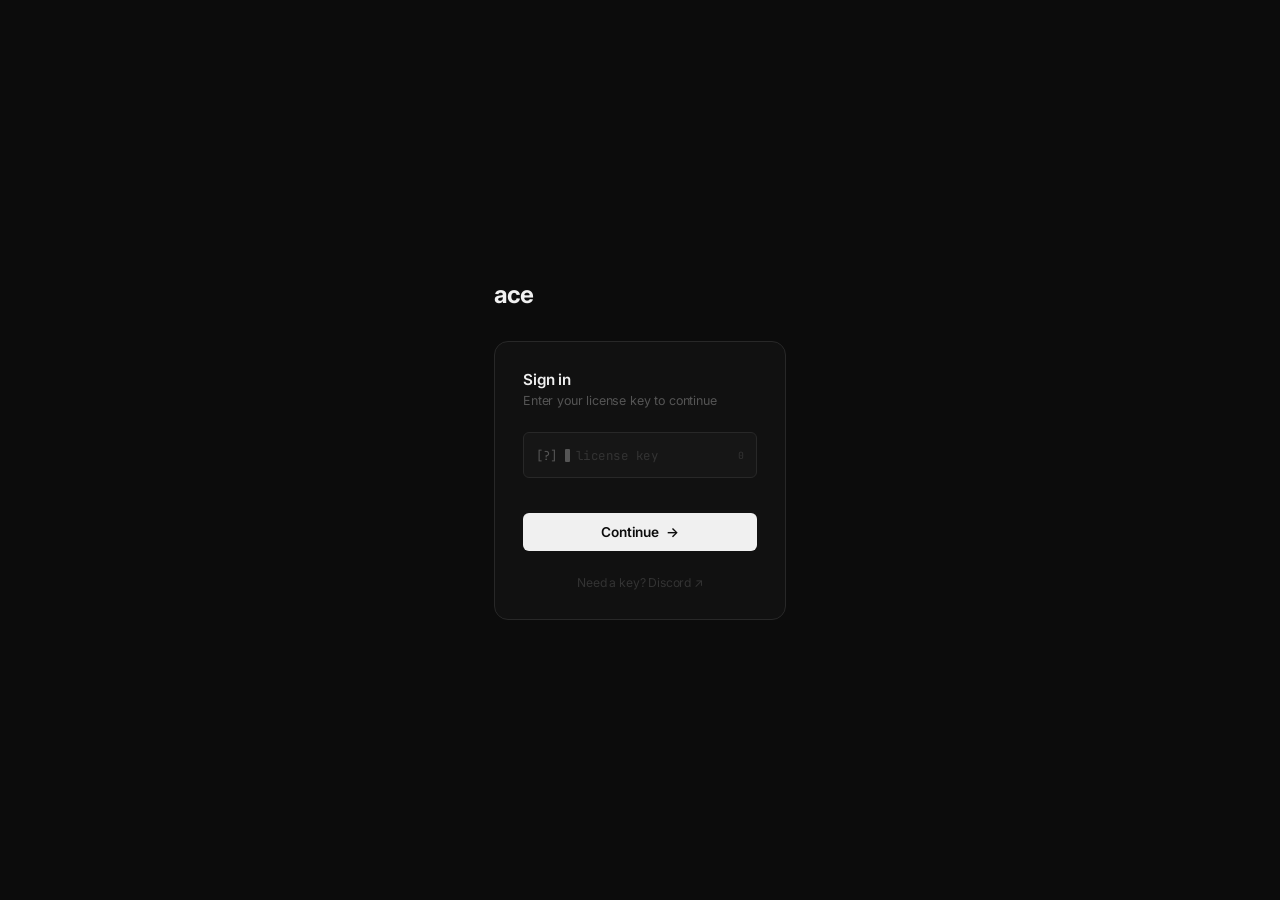
==== commit e9ad4ab1: "Add files via upload" ====
--- a/index.html
+++ b/index.html
@@ -3,250 +3,98 @@
 <head>
   <meta charset="UTF-8">
   <meta name="viewport" content="width=device-width, initial-scale=1.0">
-  <title>Ace — Authentication</title>
-  <meta name="description" content="Ace client authentication portal.">
-  <link rel="preconnect" href="https://fonts.googleapis.com">
-  <link rel="stylesheet" href="https://fonts.googleapis.com/css2?family=Inter:wght@300;400;500;600;700;800&family=JetBrains+Mono:wght@400;500;600&display=swap">
+  <title>ace</title>
+  <meta name="description" content="ace authentication.">
+  <link rel="stylesheet" href="https://fonts.googleapis.com/css2?family=Inter:wght@400;500;600;700&family=JetBrains+Mono:wght@400;500&display=swap">
   <link rel="stylesheet" href="style.css">
   <style>
     body {
-      background: var(--bg-void);
-      overflow: hidden;
       display: flex;
       align-items: center;
       justify-content: center;
       min-height: 100vh;
-    }
-
-    /* Animated background */
-    .login-bg {
-      position: fixed;
-      inset: 0;
-      z-index: 0;
-      overflow: hidden;
-    }
-    .login-bg-orb {
-      position: absolute;
-      border-radius: 50%;
-      filter: blur(90px);
-      pointer-events: none;
-    }
-    .orb-1 {
-      width: 550px; height: 550px;
-      background: radial-gradient(circle, rgba(59,130,246,0.13) 0%, transparent 70%);
-      top: -200px; right: -150px;
-      animation: orbDrift1 14s ease-in-out infinite;
-    }
-    .orb-2 {
-      width: 400px; height: 400px;
-      background: radial-gradient(circle, rgba(124,58,237,0.10) 0%, transparent 70%);
-      bottom: -150px; left: -100px;
-      animation: orbDrift2 18s ease-in-out infinite;
-    }
-    .orb-3 {
-      width: 300px; height: 300px;
-      background: radial-gradient(circle, rgba(59,130,246,0.07) 0%, transparent 70%);
-      bottom: 20%; right: 10%;
-      animation: orbDrift3 22s ease-in-out infinite;
-    }
-    @keyframes orbDrift1 {
-      0%,100% { transform: translate(0,0) scale(1); }
-      33%  { transform: translate(-30px, 40px) scale(1.06); }
-      66%  { transform: translate(20px, -20px) scale(0.95); }
-    }
-    @keyframes orbDrift2 {
-      0%,100% { transform: translate(0,0) scale(1); }
-      40%  { transform: translate(35px, -30px) scale(1.08); }
-      70%  { transform: translate(-15px, 20px) scale(0.97); }
-    }
-    @keyframes orbDrift3 {
-      0%,100% { transform: translate(0,0); }
-      50%  { transform: translate(-25px, 35px); }
-    }
-
-    /* Noise grain overlay */
-    .login-bg::after {
-      content: '';
-      position: absolute;
-      inset: -50%;
-      width: 200%; height: 200%;
-      background-image: url("data:image/svg+xml,%3Csvg viewBox='0 0 256 256' xmlns='http://www.w3.org/2000/svg'%3E%3Cfilter id='n'%3E%3CfeTurbulence type='fractalNoise' baseFrequency='0.9' numOctaves='4' stitchTiles='stitch'/%3E%3C/filter%3E%3Crect width='100%25' height='100%25' filter='url(%23n)' opacity='0.04'/%3E%3C/svg%3E");
-      opacity: 0.3;
-      pointer-events: none;
-      animation: grainShift 8s steps(1) infinite;
-    }
-    @keyframes grainShift {
-      0%   { transform: translate(0,0); }
-      12%  { transform: translate(-2%,-3%); }
-      24%  { transform: translate(3%,1%); }
-      36%  { transform: translate(-1%,4%); }
-      48%  { transform: translate(4%,-2%); }
-      60%  { transform: translate(-3%,2%); }
-      72%  { transform: translate(2%,-4%); }
-      84%  { transform: translate(-4%,1%); }
-      100% { transform: translate(0,0); }
-    }
-
-    /* Grid lines */
-    .login-bg-grid {
-      position: absolute;
-      inset: 0;
-      background-image:
-        linear-gradient(rgba(59,130,246,0.025) 1px, transparent 1px),
-        linear-gradient(90deg, rgba(59,130,246,0.025) 1px, transparent 1px);
-      background-size: 60px 60px;
-      mask-image: radial-gradient(ellipse 80% 80% at 50% 50%, #000 40%, transparent 100%);
-    }
-
-    /* Card */
-    .auth-scene {
-      position: relative;
-      z-index: 1;
+      background: #0c0c0c;
+    }
+
+    .login-wrap {
       width: 100%;
-      max-width: 400px;
+      max-width: 340px;
       padding: 1.5rem;
-    }
-
-    .auth-card {
-      background: rgba(10,10,20,0.88);
-      border: 1px solid rgba(255,255,255,0.07);
-      border-radius: 24px;
-      padding: 2.75rem 2.25rem 2.25rem;
-      box-shadow:
-        0 0 0 1px rgba(59,130,246,0.05),
-        0 32px 80px rgba(0,0,0,0.8),
-        inset 0 1px 0 rgba(255,255,255,0.06);
-      backdrop-filter: blur(32px);
-      -webkit-backdrop-filter: blur(32px);
-      animation: cardReveal 0.55s cubic-bezier(0.16,1,0.3,1) forwards;
-      opacity: 0;
-    }
-    @keyframes cardReveal {
-      from { opacity:0; transform: translateY(18px) scale(0.96); }
-      to   { opacity:1; transform: none; }
-    }
-
-    /* Logo mark */
-    .auth-logo {
+      animation: fadeUp 0.3s ease forwards;
+    }
+
+    .login-mark {
+      font-size: 1.5rem;
+      font-weight: 700;
+      color: var(--text-1);
+      letter-spacing: -0.04em;
+      margin-bottom: 2rem;
+    }
+
+    .login-card {
+      background: var(--bg-1);
+      border: 1px solid var(--line);
+      border-radius: var(--radius-lg);
+      padding: 1.75rem;
+    }
+
+    .login-heading {
+      font-size: 0.95rem;
+      font-weight: 600;
+      color: var(--text-1);
+      margin-bottom: 0.25rem;
+    }
+    .login-sub {
+      font-size: 0.78rem;
+      color: var(--text-3);
+      margin-bottom: 1.5rem;
+    }
+
+    /* Terminal input row */
+    .term-row {
+      background: var(--bg-2);
+      border: 1px solid var(--line);
+      border-radius: var(--radius-sm);
       display: flex;
       align-items: center;
-      justify-content: center;
-      margin-bottom: 1.75rem;
-    }
-    .logo-ring {
-      position: relative;
-      width: 52px; height: 52px;
-    }
-    .logo-inner {
-      width: 52px; height: 52px;
-      background: var(--gradient-brand);
-      border-radius: 16px;
-      display: flex;
-      align-items: center;
-      justify-content: center;
-      box-shadow: 0 0 0 1px rgba(255,255,255,0.15), 0 8px 24px rgba(59,130,246,0.5);
-      animation: logoPulse 3.5s ease-in-out infinite;
-    }
-    .logo-inner svg { width: 22px; height: 22px; fill: white; }
-    @keyframes logoPulse {
-      0%,100% { box-shadow: 0 0 0 1px rgba(255,255,255,0.15), 0 8px 24px rgba(59,130,246,0.4); }
-      50%      { box-shadow: 0 0 0 1px rgba(255,255,255,0.2), 0 8px 32px rgba(59,130,246,0.65), 0 0 60px rgba(59,130,246,0.2); }
-    }
-
-    .auth-heading {
-      font-size: 1.4rem;
-      font-weight: 800;
-      color: var(--text-1);
-      text-align: center;
-      letter-spacing: -0.04em;
-      margin-bottom: 0.3rem;
-    }
-    .auth-sub {
-      font-size: 0.82rem;
-      color: var(--text-3);
-      text-align: center;
-      letter-spacing: 0.01em;
-      margin-bottom: 2.25rem;
-    }
-
-    /* Terminal input */
-    .term-wrap {
-      background: rgba(5,5,14,0.9);
-      border: 1px solid rgba(255,255,255,0.08);
-      border-radius: 14px;
-      padding: 0 14px;
-      display: flex;
-      align-items: center;
-      gap: 0;
-      transition: border-color 0.25s, box-shadow 0.25s, background 0.25s;
-      position: relative;
-      overflow: hidden;
-    }
-    /* shimmer sweep */
-    .term-wrap::before {
-      content: '';
-      position: absolute;
-      inset: 0;
-      background: linear-gradient(90deg, transparent, rgba(59,130,246,0.05), transparent);
-      transform: translateX(-100%);
-    }
-    .term-wrap:focus-within::before {
-      animation: shimmerSweep 0.6s ease forwards;
-    }
-    @keyframes shimmerSweep {
-      to { transform: translateX(100%); }
-    }
-    .term-wrap:focus-within {
-      border-color: rgba(59,130,246,0.5);
-      background: rgba(8,8,20,0.95);
-      box-shadow: 0 0 0 3px rgba(59,130,246,0.12), 0 0 24px rgba(59,130,246,0.08);
-    }
-    .term-wrap.state-error {
-      border-color: rgba(239,68,68,0.5) !important;
-      box-shadow: 0 0 0 3px rgba(239,68,68,0.12) !important;
-      animation: shake 0.4s cubic-bezier(0.36,0.07,0.19,0.97);
-    }
-    .term-wrap.state-success {
-      border-color: rgba(16,185,129,0.5) !important;
-      box-shadow: 0 0 0 3px rgba(16,185,129,0.12) !important;
-    }
+      padding: 0 12px;
+      transition: border-color 0.15s;
+    }
+    .term-row:focus-within { border-color: var(--line-hi); }
+    .term-row.err {
+      border-color: var(--red);
+      animation: shake 0.35s ease;
+    }
+    .term-row.ok { border-color: var(--green); }
+
     @keyframes shake {
       0%,100% { transform: translateX(0); }
-      15%  { transform: translateX(-5px); }
-      30%  { transform: translateX(5px); }
-      45%  { transform: translateX(-4px); }
-      60%  { transform: translateX(4px); }
-      75%  { transform: translateX(-2px); }
-      90%  { transform: translateX(2px); }
+      20%  { transform: translateX(-4px); }
+      40%  { transform: translateX(4px); }
+      60%  { transform: translateX(-3px); }
+      80%  { transform: translateX(3px); }
     }
 
     .term-prefix {
-      font-family: var(--font-mono);
-      font-size: 0.8rem;
-      color: var(--blue);
+      font-family: var(--mono);
+      font-size: 0.78rem;
+      color: var(--text-3);
       white-space: nowrap;
       user-select: none;
-      padding: 16px 8px 16px 0;
+      padding: 13px 8px 13px 0;
       flex-shrink: 0;
-      letter-spacing: 0.01em;
-    }
-
-    /* blinking caret */
+    }
+
     .term-caret {
-      width: 6px; height: 14px;
-      background: var(--blue);
+      width: 5px; height: 13px;
+      background: var(--text-3);
       border-radius: 1px;
-      margin-right: 8px;
+      margin-right: 6px;
       flex-shrink: 0;
-      animation: blink 1.1s step-end infinite;
-      opacity: 0.8;
-      transition: opacity 0.15s;
-    }
-    .term-wrap:focus-within .term-caret { opacity: 0; }
-    @keyframes blink {
-      0%,100% { opacity: 0.8; }
-      50%      { opacity: 0; }
-    }
+      animation: blink 1s step-end infinite;
+    }
+    .term-row:focus-within .term-caret { opacity: 0; }
+    @keyframes blink { 0%,100% { opacity:1; } 50% { opacity:0; } }
 
     #licenseKey {
       flex: 1;
@@ -255,329 +103,258 @@
       border: none !important;
       outline: none !important;
       box-shadow: none !important;
-      font-family: var(--font-mono) !important;
-      font-size: 0.9rem !important;
+      font-family: var(--mono) !important;
+      font-size: 0.85rem !important;
       color: var(--text-1) !important;
-      padding: 16px 0 !important;
-      letter-spacing: 0.14em !important;
+      padding: 13px 0 !important;
+      letter-spacing: 0.12em !important;
       -webkit-text-security: disc;
-      caret-color: var(--blue);
+      caret-color: var(--text-2);
       width: 100% !important;
-      transform: none !important;
     }
     #licenseKey::placeholder {
       color: var(--text-4);
+      font-size: 0.78rem;
       letter-spacing: 0.04em;
-      font-size: 0.8rem;
       -webkit-text-security: none;
     }
-    #licenseKey[type="password"] { letter-spacing: 0.2em !important; }
-
-    .char-badge {
-      font-family: var(--font-mono);
-      font-size: 0.65rem;
+    #licenseKey[type="password"] { letter-spacing: 0.18em !important; }
+
+    .char-count {
+      font-family: var(--mono);
+      font-size: 0.62rem;
       color: var(--text-4);
+      flex-shrink: 0;
       padding-left: 8px;
-      flex-shrink: 0;
-      transition: color 0.2s;
-    }
-    .term-wrap:focus-within .char-badge { color: var(--text-3); }
-
-    /* Status */
+    }
+
     .auth-status {
-      font-family: var(--font-mono);
-      font-size: 0.7rem;
-      min-height: 1.1em;
-      margin-top: 0.5rem;
-      padding-left: 2px;
-      letter-spacing: 0.02em;
+      font-family: var(--mono);
+      font-size: 0.68rem;
+      min-height: 1em;
+      margin-top: 0.45rem;
+      padding-left: 1px;
       opacity: 0;
-      transition: opacity 0.2s;
+      transition: opacity 0.15s;
     }
     .auth-status.visible { opacity: 1; }
     .auth-status.ok   { color: var(--green); }
     .auth-status.err  { color: var(--red);   }
-    .auth-status.info { color: var(--blue);  }
-
-    /* Login button */
+    .auth-status.info { color: var(--text-3); }
+
     #loginBtn {
       width: 100%;
-      margin-top: 1.1rem;
-      padding: 14px 20px;
+      margin-top: 1rem;
+      padding: 11px 16px;
+      background: var(--text-1);
+      color: var(--bg);
       border: none;
-      border-radius: 14px;
-      font-family: var(--font-sans);
-      font-size: 0.9rem;
-      font-weight: 700;
-      color: #fff;
-      background: linear-gradient(135deg, #2563eb 0%, #3b82f6 60%, #6d28d9 100%);
-      background-size: 200% 200%;
+      border-radius: var(--radius-sm);
+      font-family: var(--font);
+      font-size: 0.85rem;
+      font-weight: 600;
       cursor: pointer;
       display: flex;
       align-items: center;
       justify-content: center;
-      gap: 8px;
-      box-shadow: 0 4px 20px rgba(37,99,235,0.3), inset 0 1px 0 rgba(255,255,255,0.15);
-      transition: all 0.25s ease;
-      position: relative;
-      overflow: hidden;
+      gap: 7px;
+      transition: background 0.15s;
       letter-spacing: -0.01em;
     }
-    #loginBtn::after {
-      content: '';
-      position: absolute;
-      inset: 0;
-      background: linear-gradient(180deg, rgba(255,255,255,0.09) 0%, transparent 60%);
-      pointer-events: none;
-    }
-    #loginBtn:hover {
-      transform: translateY(-2px);
-      box-shadow: 0 8px 28px rgba(37,99,235,0.45), inset 0 1px 0 rgba(255,255,255,0.2);
-      filter: brightness(1.08);
-    }
-    #loginBtn:active {
-      transform: translateY(0);
-      box-shadow: 0 2px 10px rgba(37,99,235,0.25);
-    }
-    #loginBtn:disabled { cursor: not-allowed; opacity: 0.6; transform: none; }
-    #loginBtn.loading .btn-label { opacity: 0.55; }
+    #loginBtn:hover { background: #e0e0e0; }
+    #loginBtn:active { background: #cacaca; }
+    #loginBtn:disabled { opacity: 0.4; cursor: not-allowed; }
+    #loginBtn.loading .btn-label { opacity: 0.5; }
     #loginBtn.loading .btn-arrow { display: none; }
 
     .btn-spin {
-      width: 14px; height: 14px;
-      border: 2px solid rgba(255,255,255,0.25);
-      border-top-color: #fff;
+      width: 12px; height: 12px;
+      border: 2px solid rgba(0,0,0,0.2);
+      border-top-color: #000;
       border-radius: 50%;
-      animation: spin 0.65s linear infinite;
+      animation: spin 0.6s linear infinite;
       display: none;
     }
     #loginBtn.loading .btn-spin { display: block; }
 
-    /* Footer */
-    .auth-footer {
-      margin-top: 1.75rem;
+    .login-footer {
+      margin-top: 1.25rem;
       text-align: center;
     }
-    .auth-footer a {
-      font-size: 0.78rem;
+    .login-footer a {
+      font-size: 0.76rem;
       color: var(--text-4);
       text-decoration: none;
-      transition: color 0.2s;
-      letter-spacing: 0.01em;
-    }
-    .auth-footer a:hover { color: var(--text-2); }
-
-    /* Version tag */
-    .version-tag {
-      position: fixed;
-      bottom: 1.25rem;
-      left: 50%;
-      transform: translateX(-50%);
-      font-family: var(--font-mono);
-      font-size: 0.65rem;
-      color: var(--text-4);
-      letter-spacing: 0.06em;
-      z-index: 1;
-    }
+      transition: color 0.15s;
+    }
+    .login-footer a:hover { color: var(--text-2); }
   </style>
 </head>
 <body>
 
-  <!-- Background -->
-  <div class="login-bg">
-    <div class="login-bg-grid"></div>
-    <div class="login-bg-orb orb-1"></div>
-    <div class="login-bg-orb orb-2"></div>
-    <div class="login-bg-orb orb-3"></div>
-  </div>
-
-  <!-- Toast -->
-  <div id="toast-container"></div>
-
-  <!-- Card -->
-  <div class="auth-scene">
-    <div class="auth-card">
-
-      <div class="auth-logo">
-        <div class="logo-ring">
-          <div class="logo-inner">
-            <svg viewBox="0 0 24 24"><path d="M13 2L3 14h9l-1 8 10-12h-9l1-8z"/></svg>
-          </div>
-        </div>
-      </div>
-
-      <h1 class="auth-heading">Ace</h1>
-      <p class="auth-sub">Enter your license key to continue</p>
-
-      <div class="term-wrap" id="termWrap">
-        <span class="term-prefix">[?] License:</span>
-        <span class="term-caret" id="termCaret"></span>
-        <input
-          type="password"
-          id="licenseKey"
-          placeholder="••••••••••••••••"
-          autocomplete="off"
-          autocorrect="off"
-          autocapitalize="off"
-          spellcheck="false"
-          aria-label="License key"
-          maxlength="80"
-        >
-        <span class="char-badge" id="charBadge">0</span>
-      </div>
-
-      <div class="auth-status" id="authStatus"></div>
-
-      <button id="loginBtn" type="button" onclick="doLogin()">
-        <div class="btn-spin"></div>
-        <span class="btn-label">Authenticate</span>
-        <span class="btn-arrow">→</span>
-      </button>
-
-      <div class="auth-footer">
-        <a href="https://discord.gg/F6GVM27vTm" target="_blank" rel="noopener">
-          Need a key? Join the Discord ↗
-        </a>
-      </div>
-
+<div id="toast-container"></div>
+
+<div class="login-wrap">
+  <div class="login-mark">ace</div>
+
+  <div class="login-card">
+    <div class="login-heading">Sign in</div>
+    <div class="login-sub">Enter your license key to continue</div>
+
+    <div class="term-row" id="termRow">
+      <span class="term-prefix">[?]</span>
+      <span class="term-caret" id="termCaret"></span>
+      <input
+        type="password"
+        id="licenseKey"
+        placeholder="license key"
+        autocomplete="off"
+        autocorrect="off"
+        autocapitalize="off"
+        spellcheck="false"
+        aria-label="License key"
+        maxlength="80"
+      >
+      <span class="char-count" id="charCount">0</span>
+    </div>
+
+    <div class="auth-status" id="authStatus"></div>
+
+    <button id="loginBtn" type="button" onclick="doLogin()">
+      <div class="btn-spin"></div>
+      <span class="btn-label">Continue</span>
+      <span class="btn-arrow">→</span>
+    </button>
+
+    <div class="login-footer">
+      <a href="https://discord.gg/F6GVM27vTm" target="_blank" rel="noopener">Need a key? Discord ↗</a>
     </div>
   </div>
-
-  <span class="version-tag">ACE v2.0</span>
-
-  <script src="script.js"></script>
-  <script>
-    const inputEl   = document.getElementById('licenseKey');
-    const charBadge = document.getElementById('charBadge');
-    const caretEl   = document.getElementById('termCaret');
-    const termWrap  = document.getElementById('termWrap');
-    const statusEl  = document.getElementById('authStatus');
-    const loginBtn  = document.getElementById('loginBtn');
-
-    inputEl.addEventListener('input', () => {
-      const len = inputEl.value.length;
-      charBadge.textContent = len;
-      caretEl.style.display = len > 0 ? 'none' : '';
-      setStatus('', '');
-      termWrap.classList.remove('state-error', 'state-success');
-    });
-    inputEl.addEventListener('keydown', e => { if (e.key === 'Enter') doLogin(); });
-
-    function setStatus(msg, type) {
-      statusEl.textContent = msg;
-      statusEl.className = 'auth-status' + (msg ? ' visible ' + type : '');
-    }
-    function resetInput() {
-      inputEl.value = '';
-      charBadge.textContent = '0';
-      caretEl.style.display = '';
-      termWrap.classList.remove('state-error', 'state-success');
-    }
-
-    async function doLogin() {
-      const key = inputEl.value.trim();
-      if (!key) {
-        termWrap.classList.add('state-error');
-        setStatus('[!] License key cannot be empty.', 'err');
-        setTimeout(() => { termWrap.classList.remove('state-error'); setStatus('',''); }, 2200);
+</div>
+
+<script src="script.js"></script>
+<script>
+  var inputEl  = document.getElementById('licenseKey');
+  var countEl  = document.getElementById('charCount');
+  var caretEl  = document.getElementById('termCaret');
+  var rowEl    = document.getElementById('termRow');
+  var statusEl = document.getElementById('authStatus');
+  var loginBtn = document.getElementById('loginBtn');
+
+  inputEl.addEventListener('input', function() {
+    var len = inputEl.value.length;
+    countEl.textContent = len;
+    caretEl.style.display = len > 0 ? 'none' : '';
+    setStatus('', '');
+    rowEl.classList.remove('err', 'ok');
+  });
+  inputEl.addEventListener('keydown', function(e) { if (e.key === 'Enter') doLogin(); });
+
+  function setStatus(msg, type) {
+    statusEl.textContent = msg;
+    statusEl.className = 'auth-status' + (msg ? ' visible ' + type : '');
+  }
+  function resetInput() {
+    inputEl.value = '';
+    countEl.textContent = '0';
+    caretEl.style.display = '';
+    rowEl.classList.remove('err', 'ok');
+  }
+
+  async function doLogin() {
+    var key = inputEl.value.trim();
+    if (!key) {
+      rowEl.classList.add('err');
+      setStatus('[!] key cannot be empty.', 'err');
+      setTimeout(function() { rowEl.classList.remove('err'); setStatus('',''); }, 2000);
+      inputEl.focus();
+      return;
+    }
+
+    loginBtn.disabled = true;
+    loginBtn.classList.add('loading');
+    setStatus('[~] verifying...', 'info');
+
+    var res = await apiCall('/login', 'POST', { key: key });
+
+    loginBtn.disabled = false;
+    loginBtn.classList.remove('loading');
+
+    if (res.status === 'pairing_required') {
+      var pairCode = res.code || '????';
+      loginBtn.disabled = true;
+      setStatus('[~] waiting for discord link — code: ' + pairCode, 'info');
+      showToast('Run !link in the server and enter: ' + pairCode, 'info', 12000);
+      var pollInterval = setInterval(async function() {
+        var pollRes = await apiCall('/login_check?auth_id=' + encodeURIComponent(res.auth_id));
+        if (pollRes.status === 'success') {
+          clearInterval(pollInterval);
+          rowEl.classList.add('ok');
+          setStatus('[+] linked! redirecting...', 'ok');
+          setToken(pollRes.token);
+          setTimeout(function() {
+            window.location.href = pollRes.role === 'admin' ? 'admin.html' : 'panel.html';
+          }, 900);
+        } else if (pollRes.status === 'denied' || pollRes.status === 'error') {
+          clearInterval(pollInterval);
+          rowEl.classList.add('err');
+          setStatus('[!] ' + (pollRes.message || 'link failed.'), 'err');
+          loginBtn.disabled = false;
+          setTimeout(function() { rowEl.classList.remove('err'); resetInput(); }, 2200);
+        }
+      }, 2000);
+      setTimeout(function() {
+        clearInterval(pollInterval);
+        if (loginBtn.disabled) {
+          rowEl.classList.add('err');
+          setStatus('[!] link timed out.', 'err');
+          loginBtn.disabled = false;
+          setTimeout(function() { rowEl.classList.remove('err'); resetInput(); }, 2200);
+        }
+      }, 300000);
+
+    } else if (res.status === '2fa_required') {
+      loginBtn.disabled = true;
+      setStatus('[~] waiting for discord 2fa...', 'info');
+      showToast('Check your Discord DMs to approve.', 'info', 8000);
+      var poll2 = setInterval(async function() {
+        var pollRes = await apiCall('/login_check?auth_id=' + encodeURIComponent(res.auth_id));
+        if (pollRes.status === 'success') {
+          clearInterval(poll2);
+          rowEl.classList.add('ok');
+          setStatus('[+] confirmed! redirecting...', 'ok');
+          setToken(pollRes.token);
+          setTimeout(function() {
+            window.location.href = pollRes.role === 'admin' ? 'admin.html' : 'panel.html';
+          }, 900);
+        } else if (pollRes.status === 'denied' || pollRes.status === 'error') {
+          clearInterval(poll2);
+          rowEl.classList.add('err');
+          setStatus('[!] ' + (pollRes.message || '2fa denied.'), 'err');
+          loginBtn.disabled = false;
+          setTimeout(function() { rowEl.classList.remove('err'); resetInput(); }, 2200);
+        }
+      }, 2000);
+
+    } else if (res.status === 'success' || res.success === true) {
+      rowEl.classList.add('ok');
+      setStatus('[+] authenticated. redirecting...', 'ok');
+      setToken(res.token);
+      setTimeout(function() {
+        window.location.href = res.role === 'admin' ? 'admin.html' : 'panel.html';
+      }, 800);
+
+    } else {
+      rowEl.classList.add('err');
+      setStatus('[!] ' + (res.message || 'invalid license key.'), 'err');
+      showToast(res.message || 'Invalid license key.', 'error');
+      setTimeout(function() {
+        rowEl.classList.remove('err');
+        resetInput();
         inputEl.focus();
-        return;
-      }
-
-      loginBtn.disabled = true;
-      loginBtn.classList.add('loading');
-      setStatus('[~] Verifying...', 'info');
-
-      const res = await apiCall('/login', 'POST', { key });
-
-      loginBtn.disabled = false;
-      loginBtn.classList.remove('loading');
-
-      if (res.status === 'pairing_required') {
-        const pairCode = res.code || '????';
-        loginBtn.disabled = true;
-        setStatus(`[~] Waiting for Discord link — code: ${pairCode}`, 'info');
-        showToast(`Run !link in the server and enter: ${pairCode}`, 'info', 12000);
-        const pollInterval = setInterval(async () => {
-          const pollRes = await apiCall(`/login_check?auth_id=${encodeURIComponent(res.auth_id)}`);
-          if (pollRes.status === 'success') {
-            clearInterval(pollInterval);
-            termWrap.classList.add('state-success');
-            setStatus('[+] Linked! Redirecting...', 'ok');
-            setToken(pollRes.token);
-            setTimeout(() => {
-              window.location.href = pollRes.role === 'admin' ? 'admin.html' : 'panel.html';
-            }, 900);
-          } else if (pollRes.status === 'denied' || pollRes.status === 'error') {
-            clearInterval(pollInterval);
-            termWrap.classList.add('state-error');
-            setStatus(`[!] ${pollRes.message || 'Link failed.'}`, 'err');
-            showToast(pollRes.message || 'Link failed', 'error');
-            loginBtn.disabled = false;
-            setTimeout(() => { termWrap.classList.remove('state-error'); resetInput(); }, 2200);
-          }
-        }, 2000);
-        setTimeout(() => {
-          clearInterval(pollInterval);
-          if (loginBtn.disabled) {
-            termWrap.classList.add('state-error');
-            setStatus('[!] Link timed out. Try again.', 'err');
-            loginBtn.disabled = false;
-            setTimeout(() => { termWrap.classList.remove('state-error'); resetInput(); }, 2200);
-          }
-        }, 300000);
-
-      } else if (res.status === '2fa_required') {
-        loginBtn.disabled = true;
-        setStatus('[~] Waiting for Discord 2FA...', 'info');
-        showToast('Check your Discord DMs to approve the login.', 'info', 8000);
-        const pollInterval = setInterval(async () => {
-          const pollRes = await apiCall(`/login_check?auth_id=${encodeURIComponent(res.auth_id)}`);
-          if (pollRes.status === 'success') {
-            clearInterval(pollInterval);
-            termWrap.classList.add('state-success');
-            setStatus('[+] 2FA confirmed! Redirecting...', 'ok');
-            setToken(pollRes.token);
-            setTimeout(() => {
-              window.location.href = pollRes.role === 'admin' ? 'admin.html' : 'panel.html';
-            }, 900);
-          } else if (pollRes.status === 'denied' || pollRes.status === 'error') {
-            clearInterval(pollInterval);
-            termWrap.classList.add('state-error');
-            setStatus(`[!] ${pollRes.message || '2FA denied.'}`, 'err');
-            loginBtn.disabled = false;
-            setTimeout(() => { termWrap.classList.remove('state-error'); resetInput(); }, 2200);
-          }
-        }, 2000);
-        setTimeout(() => {
-          clearInterval(pollInterval);
-          if (loginBtn.disabled) {
-            termWrap.classList.add('state-error');
-            setStatus('[!] 2FA timed out.', 'err');
-            loginBtn.disabled = false;
-            setTimeout(() => { termWrap.classList.remove('state-error'); resetInput(); }, 2200);
-          }
-        }, 300000);
-
-      } else if (res.status === 'success' || res.success === true) {
-        termWrap.classList.add('state-success');
-        setStatus('[+] Authenticated. Redirecting...', 'ok');
-        setToken(res.token);
-        setTimeout(() => {
-          window.location.href = res.role === 'admin' ? 'admin.html' : 'panel.html';
-        }, 800);
-
-      } else {
-        termWrap.classList.add('state-error');
-        setStatus(`[!] ${res.message || 'Invalid license key.'}`, 'err');
-        showToast(res.message || 'Invalid license key.', 'error');
-        setTimeout(() => {
-          termWrap.classList.remove('state-error');
-          resetInput();
-          inputEl.focus();
-        }, 1800);
-      }
-    }
-  </script>
+      }, 1800);
+    }
+  }
+</script>
 </body>
 </html>
--- a/style.css
+++ b/style.css
@@ -1,180 +1,93 @@
 /* ═══════════════════════════════════════════════════════════════
-   ACE — Premium Design System
+   ACE — Minimal Design System
    ═══════════════════════════════════════════════════════════════ */
 
-@import url('https://fonts.googleapis.com/css2?family=Inter:wght@300;400;500;600;700;800&family=JetBrains+Mono:wght@400;500;600&display=swap');
-
-/* ── Variables ──────────────────────────────────────────────── */
+@import url('https://fonts.googleapis.com/css2?family=Inter:wght@300;400;500;600;700&family=JetBrains+Mono:wght@400;500&display=swap');
+
 :root {
-  --bg-void:     #02020a;
-  --bg-base:     #060610;
-  --bg-surface:  #0b0b18;
-  --bg-elevated: #10101f;
-  --bg-hover:    #15152a;
-
-  --border:      rgba(255,255,255,0.06);
-  --border-md:   rgba(255,255,255,0.10);
-  --border-hi:   rgba(255,255,255,0.16);
-
-  --text-1:      #f4f4ff;
-  --text-2:      #9898b8;
-  --text-3:      #5a5a7a;
-  --text-4:      #33334a;
-
-  --blue:        #3b82f6;
-  --blue-dim:    rgba(59,130,246,0.18);
-  --blue-glow:   rgba(59,130,246,0.35);
-  --purple:      #7c3aed;
-  --purple-dim:  rgba(124,58,237,0.14);
-  --green:       #10b981;
-  --green-dim:   rgba(16,185,129,0.15);
-  --red:         #ef4444;
-  --red-dim:     rgba(239,68,68,0.15);
-  --amber:       #f59e0b;
-  --amber-dim:   rgba(245,158,11,0.15);
-
-  --gradient-brand: linear-gradient(135deg, #3b82f6 0%, #7c3aed 100%);
-  --gradient-subtle: linear-gradient(135deg, rgba(59,130,246,0.15) 0%, rgba(124,58,237,0.10) 100%);
-
-  --radius-xs: 4px;
-  --radius-sm: 8px;
-  --radius-md: 12px;
-  --radius-lg: 16px;
-  --radius-xl: 24px;
-
-  --shadow-sm:  0 1px 3px rgba(0,0,0,0.5);
-  --shadow-md:  0 4px 16px rgba(0,0,0,0.6);
-  --shadow-lg:  0 16px 48px rgba(0,0,0,0.7);
-  --shadow-xl:  0 32px 80px rgba(0,0,0,0.8);
-
-  --trans-fast: 0.15s ease;
-  --trans-mid:  0.25s ease;
-  --trans-slow: 0.4s cubic-bezier(0.16, 1, 0.3, 1);
-
-  --font-sans: 'Inter', system-ui, sans-serif;
-  --font-mono: 'JetBrains Mono', 'Cascadia Code', monospace;
-}
-
-/* ── Reset ──────────────────────────────────────────────────── */
+  --bg:         #0c0c0c;
+  --bg-1:       #111111;
+  --bg-2:       #161616;
+  --bg-3:       #1c1c1c;
+  --bg-4:       #222222;
+
+  --line:       #282828;
+  --line-hi:    #333333;
+
+  --text-1:     #f0f0f0;
+  --text-2:     #888888;
+  --text-3:     #555555;
+  --text-4:     #333333;
+
+  --accent:     #ffffff;
+  --blue:       #4f8ef7;
+  --green:      #3dbd7c;
+  --red:        #e05252;
+  --amber:      #d97f2e;
+
+  --radius-sm:  6px;
+  --radius-md:  10px;
+  --radius-lg:  14px;
+
+  --font:  'Inter', system-ui, sans-serif;
+  --mono:  'JetBrains Mono', 'Cascadia Code', monospace;
+}
+
 *, *::before, *::after { box-sizing: border-box; margin: 0; padding: 0; }
 html { scroll-behavior: smooth; }
+
 body {
-  font-family: var(--font-sans);
-  background: var(--bg-void);
+  font-family: var(--font);
+  background: var(--bg);
   color: var(--text-1);
   min-height: 100vh;
   -webkit-font-smoothing: antialiased;
-  -moz-osx-font-smoothing: grayscale;
-  overflow-x: hidden;
   letter-spacing: -0.01em;
 }
 
-/* ── Scrollbar ──────────────────────────────────────────────── */
-::-webkit-scrollbar { width: 5px; height: 5px; }
-::-webkit-scrollbar-track { background: var(--bg-void); }
-::-webkit-scrollbar-thumb { background: var(--border-md); border-radius: 99px; }
-::-webkit-scrollbar-thumb:hover { background: var(--border-hi); }
+/* Scrollbar */
+::-webkit-scrollbar { width: 4px; }
+::-webkit-scrollbar-track { background: var(--bg); }
+::-webkit-scrollbar-thumb { background: var(--line-hi); border-radius: 99px; }
 ::selection { background: var(--blue); color: #fff; }
 
-/* ── Global scene bg (used on panel/admin) ──────────────────── */
-.scene-bg {
-  position: fixed;
-  inset: 0;
-  z-index: -1;
-  background: var(--bg-void);
-  overflow: hidden;
-}
-.scene-bg::before {
-  content: '';
-  position: absolute;
-  width: 900px; height: 900px;
-  top: -350px; right: -350px;
-  background: radial-gradient(circle, rgba(59,130,246,0.07) 0%, transparent 65%);
-  pointer-events: none;
-}
-.scene-bg::after {
-  content: '';
-  position: absolute;
-  width: 700px; height: 700px;
-  bottom: -300px; left: -250px;
-  background: radial-gradient(circle, rgba(124,58,237,0.06) 0%, transparent 65%);
-  pointer-events: none;
-}
-
-/* ── Toast ──────────────────────────────────────────────────── */
+/* ── Toast ─────────────────────────────────────────────────── */
 #toast-container {
   position: fixed;
-  top: 1.25rem;
-  right: 1.25rem;
+  top: 1rem;
+  right: 1rem;
   z-index: 9999;
   display: flex;
   flex-direction: column;
-  gap: 0.6rem;
+  gap: 0.5rem;
   pointer-events: none;
 }
 .toast {
   pointer-events: all;
   display: flex;
   align-items: flex-start;
-  gap: 0.65rem;
-  background: var(--bg-elevated);
-  border: 1px solid var(--border-md);
+  gap: 0.6rem;
+  background: var(--bg-2);
+  border: 1px solid var(--line);
+  border-left: 3px solid var(--text-3);
   border-radius: var(--radius-md);
-  padding: 0.9rem 1.1rem;
-  min-width: 260px;
-  max-width: 340px;
-  box-shadow: var(--shadow-lg);
+  padding: 0.8rem 1rem;
+  min-width: 240px;
+  max-width: 320px;
   font-size: 0.82rem;
-  font-weight: 500;
   color: var(--text-1);
   cursor: pointer;
-  animation: toastIn 0.3s var(--trans-slow) forwards;
-  position: relative;
-  overflow: hidden;
+  animation: toastIn 0.2s ease forwards;
   line-height: 1.5;
 }
-.toast::before {
-  content: '';
-  position: absolute;
-  left: 0; top: 0; bottom: 0;
-  width: 3px;
-  border-radius: var(--radius-xs) 0 0 var(--radius-xs);
-}
-.toast-success::before { background: var(--green); }
-.toast-error::before   { background: var(--red); }
-.toast-warning::before { background: var(--amber); }
-.toast-info::before    { background: var(--blue); }
-.toast-icon { font-size: 0.95rem; flex-shrink: 0; margin-top: 1px; }
-.toast-hide { animation: toastOut 0.25s ease forwards; }
-@keyframes toastIn  { from { opacity:0; transform: translateX(16px) scale(0.96); } to { opacity:1; transform: none; } }
-@keyframes toastOut { from { opacity:1; transform: none; } to { opacity:0; transform: translateX(16px) scale(0.96); } }
-
-/* ── Divider ────────────────────────────────────────────────── */
-.divider {
-  height: 1px;
-  background: var(--border);
-  margin: 1.5rem 0;
-}
-
-/* ── Card ───────────────────────────────────────────────────── */
-.card {
-  background: var(--bg-surface);
-  border: 1px solid var(--border);
-  border-radius: var(--radius-lg);
-  padding: 1.5rem;
-  position: relative;
-  overflow: hidden;
-  transition: border-color var(--trans-mid), box-shadow var(--trans-mid), transform var(--trans-mid);
-}
-.card-hover:hover {
-  border-color: var(--border-md);
-  box-shadow: var(--shadow-md);
-  transform: translateY(-2px);
-}
-.card-glow:hover {
-  border-color: rgba(59,130,246,0.3);
-  box-shadow: 0 0 0 1px rgba(59,130,246,0.12), var(--shadow-md);
-}
+.toast-success { border-left-color: var(--green); }
+.toast-error   { border-left-color: var(--red);   }
+.toast-warning { border-left-color: var(--amber);  }
+.toast-info    { border-left-color: var(--blue);   }
+.toast-icon    { font-size: 0.85rem; flex-shrink: 0; }
+.toast-hide    { animation: toastOut 0.2s ease forwards; }
+@keyframes toastIn  { from { opacity:0; transform: translateX(10px); } to { opacity:1; transform:none; } }
+@keyframes toastOut { from { opacity:1; } to { opacity:0; transform: translateX(10px); } }
 
 /* ── Buttons ────────────────────────────────────────────────── */
 .btn {
@@ -182,100 +95,89 @@
   align-items: center;
   justify-content: center;
   gap: 6px;
-  font-family: var(--font-sans);
+  font-family: var(--font);
+  font-size: 0.85rem;
+  font-weight: 500;
+  border: none;
+  border-radius: var(--radius-sm);
+  cursor: pointer;
+  transition: background 0.15s, color 0.15s, border-color 0.15s, opacity 0.15s;
+  white-space: nowrap;
+  padding: 8px 16px;
+  text-decoration: none;
+}
+.btn:disabled { opacity: 0.4; cursor: not-allowed; pointer-events: none; }
+
+.btn-primary {
+  background: var(--text-1);
+  color: var(--bg);
   font-weight: 600;
-  font-size: 0.875rem;
-  border: none;
-  border-radius: var(--radius-md);
-  cursor: pointer;
-  transition: all var(--trans-fast);
-  white-space: nowrap;
-  letter-spacing: -0.01em;
-  padding: 10px 18px;
-  text-decoration: none;
-}
-.btn:disabled { opacity: 0.45; cursor: not-allowed; pointer-events: none; }
-
-.btn-primary {
-  background: var(--gradient-brand);
-  color: #fff;
-  box-shadow: 0 4px 14px rgba(59,130,246,0.25);
-}
-.btn-primary:hover  { filter: brightness(1.1); box-shadow: 0 6px 20px rgba(59,130,246,0.4); transform: translateY(-1px); }
-.btn-primary:active { filter: brightness(0.95); transform: translateY(0); }
+}
+.btn-primary:hover { background: #e0e0e0; }
+.btn-primary:active { background: #c8c8c8; }
 
 .btn-ghost {
   background: transparent;
   color: var(--text-2);
-  border: 1px solid var(--border-md);
-}
-.btn-ghost:hover { background: var(--bg-hover); color: var(--text-1); border-color: var(--border-hi); }
+  border: 1px solid var(--line-hi);
+}
+.btn-ghost:hover { background: var(--bg-3); color: var(--text-1); border-color: var(--line-hi); }
 
 .btn-danger {
   background: transparent;
   color: var(--red);
-  border: 1px solid rgba(239,68,68,0.3);
-}
-.btn-danger:hover { background: var(--red-dim); border-color: var(--red); }
+  border: 1px solid #3a1a1a;
+}
+.btn-danger:hover { background: #1e0e0e; border-color: var(--red); }
 
 .btn-success {
   background: transparent;
   color: var(--green);
-  border: 1px solid rgba(16,185,129,0.3);
-}
-.btn-success:hover { background: var(--green-dim); border-color: var(--green); }
-
-.btn-sm { padding: 6px 12px; font-size: 0.78rem; border-radius: var(--radius-sm); }
-.btn-xs { padding: 4px 8px; font-size: 0.72rem; border-radius: var(--radius-xs); }
+  border: 1px solid #0e2a1a;
+}
+.btn-success:hover { background: #0a1e10; border-color: var(--green); }
+
 .btn-full { width: 100%; }
-.btn-icon { padding: 8px; border-radius: var(--radius-sm); }
+.btn-sm   { padding: 5px 11px; font-size: 0.78rem; }
+.btn-xs   { padding: 3px 8px;  font-size: 0.72rem; border-radius: 4px; }
 
 /* ── Inputs ─────────────────────────────────────────────────── */
 .input, .input-field {
   width: 100%;
-  background: var(--bg-elevated);
-  border: 1px solid var(--border-md);
+  background: var(--bg-2);
+  border: 1px solid var(--line);
   color: var(--text-1);
-  font-family: var(--font-sans);
+  font-family: var(--font);
   font-size: 0.875rem;
-  padding: 10px 14px;
-  border-radius: var(--radius-md);
+  padding: 9px 12px;
+  border-radius: var(--radius-sm);
   outline: none;
-  transition: all var(--trans-mid);
+  transition: border-color 0.15s;
   -webkit-appearance: none;
-  appearance: none;
-}
-.input:hover, .input-field:hover { border-color: var(--border-hi); }
-.input:focus, .input-field:focus {
-  border-color: var(--blue);
-  box-shadow: 0 0 0 3px var(--blue-dim);
-  background: var(--bg-hover);
-}
+}
+.input:focus, .input-field:focus { border-color: var(--line-hi); }
 .input::placeholder, .input-field::placeholder { color: var(--text-4); }
 
-/* spinner for number inputs */
-input[type="number"]::-webkit-inner-spin-button,
-input[type="number"]::-webkit-outer-spin-button { -webkit-appearance: none; margin: 0; }
-input[type="number"] { -moz-appearance: textfield; }
-
-/* autofill override */
 input:-webkit-autofill,
 input:-webkit-autofill:hover,
 input:-webkit-autofill:focus {
-  -webkit-box-shadow: 0 0 0 40px var(--bg-elevated) inset !important;
+  -webkit-box-shadow: 0 0 0 40px var(--bg-2) inset !important;
   -webkit-text-fill-color: var(--text-1) !important;
-  transition: background-color 5000s;
-}
+}
+
+input[type="number"]::-webkit-inner-spin-button,
+input[type="number"]::-webkit-outer-spin-button { -webkit-appearance: none; }
+input[type="number"] { -moz-appearance: textfield; }
 
 /* ── Label ──────────────────────────────────────────────────── */
 .label {
   display: block;
-  font-size: 0.75rem;
+  font-size: 0.72rem;
   font-weight: 600;
   color: var(--text-3);
   text-transform: uppercase;
-  letter-spacing: 0.06em;
-  margin-bottom: 6px;
+  letter-spacing: 0.07em;
+  margin-bottom: 5px;
 }
 
 /* ── Badge ──────────────────────────────────────────────────── */
@@ -283,24 +185,21 @@
   display: inline-flex;
   align-items: center;
   gap: 4px;
-  font-size: 0.72rem;
+  font-size: 0.7rem;
   font-weight: 600;
-  padding: 3px 8px;
+  padding: 2px 7px;
   border-radius: 99px;
-  letter-spacing: 0.03em;
-}
-.badge-green  { background: var(--green-dim); color: var(--green); }
-.badge-red    { background: var(--red-dim);   color: var(--red);   }
-.badge-amber  { background: var(--amber-dim); color: var(--amber); }
-.badge-blue   { background: var(--blue-dim);  color: var(--blue);  }
-.badge-purple { background: var(--purple-dim); color: #a78bfa; }
+}
+.badge-green  { background: #0e2018; color: var(--green); }
+.badge-red    { background: #220e0e; color: var(--red);   }
+.badge-amber  { background: #211508; color: var(--amber); }
+.badge-blue   { background: #0e1620; color: var(--blue);  }
 
 /* ── Modal ──────────────────────────────────────────────────── */
 .modal-overlay {
   position: fixed;
   inset: 0;
-  background: rgba(0,0,0,0.75);
-  backdrop-filter: blur(6px);
+  background: rgba(0,0,0,0.7);
   display: none;
   align-items: center;
   justify-content: center;
@@ -309,462 +208,253 @@
 }
 .modal-overlay.show { display: flex; }
 .modal-box {
-  background: var(--bg-surface);
-  border: 1px solid var(--border-md);
-  border-radius: var(--radius-xl);
-  padding: 2rem;
+  background: var(--bg-1);
+  border: 1px solid var(--line);
+  border-radius: var(--radius-lg);
+  padding: 1.75rem;
   width: 100%;
-  max-width: 420px;
-  box-shadow: var(--shadow-xl);
-  animation: modalIn 0.3s var(--trans-slow) forwards;
+  max-width: 380px;
+  animation: modalIn 0.2s ease forwards;
 }
 .modal-title {
-  font-size: 1.1rem;
+  font-size: 1rem;
   font-weight: 700;
   color: var(--text-1);
-  margin-bottom: 0.4rem;
-  letter-spacing: -0.02em;
-}
-.modal-desc {
-  font-size: 0.85rem;
+  margin-bottom: 0.3rem;
+}
+.modal-desc  {
+  font-size: 0.82rem;
   color: var(--text-2);
-  margin-bottom: 1.5rem;
+  margin-bottom: 1.25rem;
   line-height: 1.6;
 }
-.modal-actions { display: flex; gap: 0.75rem; margin-top: 1.5rem; }
+.modal-actions { display: flex; gap: 0.6rem; margin-top: 1.25rem; }
 .modal-actions .btn { flex: 1; }
-@keyframes modalIn { from { opacity:0; transform: scale(0.95) translateY(8px); } to { opacity:1; transform: none; } }
+@keyframes modalIn { from { opacity:0; transform: translateY(6px); } to { opacity:1; transform:none; } }
 
 /* ── Sensitive blur ─────────────────────────────────────────── */
 .sensitive {
-  filter: blur(5px);
-  transition: filter var(--trans-mid), opacity var(--trans-mid);
-  opacity: 0.35;
+  filter: blur(4px);
+  transition: filter 0.2s;
+  opacity: 0.4;
   cursor: pointer;
   user-select: none;
 }
 .sensitive:hover { filter: none; opacity: 1; user-select: text; }
 
-/* ── Skeleton loader ────────────────────────────────────────── */
-.skeleton {
-  background: linear-gradient(90deg, var(--bg-elevated) 25%, var(--bg-hover) 50%, var(--bg-elevated) 75%);
-  background-size: 200% 100%;
-  animation: shimmer 1.5s infinite;
-  border-radius: var(--radius-sm);
-  height: 1em;
-}
-@keyframes shimmer { from { background-position: 200% 0; } to { background-position: -200% 0; } }
-
-/* ── Animations ─────────────────────────────────────────────── */
+/* ── Spinner ─────────────────────────────────────────────────── */
+.spinner {
+  width: 14px; height: 14px;
+  border: 2px solid rgba(255,255,255,0.15);
+  border-top-color: var(--text-1);
+  border-radius: 50%;
+  animation: spin 0.6s linear infinite;
+  display: inline-block;
+  flex-shrink: 0;
+}
+@keyframes spin { to { transform: rotate(360deg); } }
 @keyframes fadeUp {
-  from { opacity: 0; transform: translateY(12px); }
-  to   { opacity: 1; transform: none; }
-}
-@keyframes pulse {
-  0%, 100% { opacity: 1; }
-  50%       { opacity: 0.4; }
-}
-@keyframes spin { to { transform: rotate(360deg); } }
-
-.fade-up { animation: fadeUp 0.5s var(--trans-slow) forwards; }
-
-/* ── Panel/Admin Shell ──────────────────────────────────────── */
-.shell {
-  display: flex;
-  min-height: 100vh;
-}
+  from { opacity:0; transform: translateY(8px); }
+  to   { opacity:1; transform:none; }
+}
+
+/* ── Loading screen ─────────────────────────────────────────── */
+#loadingScreen {
+  position: fixed;
+  inset: 0;
+  background: var(--bg);
+  display: flex;
+  align-items: center;
+  justify-content: center;
+  z-index: 9998;
+  flex-direction: column;
+  gap: 0.75rem;
+}
+#loadingScreen p {
+  font-size: 0.75rem;
+  color: var(--text-3);
+  font-family: var(--mono);
+}
+
+/* ── Shell layout ───────────────────────────────────────────── */
+.shell { display: flex; min-height: 100vh; }
 
 /* Sidebar */
 .sidebar {
-  width: 220px;
+  width: 200px;
   flex-shrink: 0;
-  background: var(--bg-surface);
-  border-right: 1px solid var(--border);
+  background: var(--bg-1);
+  border-right: 1px solid var(--line);
   display: flex;
   flex-direction: column;
-  padding: 1.5rem 1rem;
+  padding: 1.25rem 0.875rem;
   position: fixed;
   top: 0; left: 0; bottom: 0;
   z-index: 100;
-  transition: transform var(--trans-slow);
 }
 .sidebar-brand {
-  display: flex;
-  align-items: center;
-  gap: 10px;
-  padding: 0.5rem 0.75rem;
-  margin-bottom: 2rem;
-}
-.sidebar-logo {
-  width: 30px; height: 30px;
-  background: var(--gradient-brand);
-  border-radius: var(--radius-sm);
-  display: flex; align-items: center; justify-content: center;
-  flex-shrink: 0;
-  box-shadow: 0 4px 12px var(--blue-glow);
-}
-.sidebar-logo svg { width: 14px; height: 14px; fill: white; }
+  padding: 0.25rem 0.5rem 0.25rem 0.5rem;
+  margin-bottom: 1.75rem;
+}
 .sidebar-name {
-  font-size: 1rem;
-  font-weight: 800;
+  font-size: 0.95rem;
+  font-weight: 700;
   color: var(--text-1);
-  letter-spacing: -0.03em;
+  letter-spacing: -0.02em;
 }
 
 .nav-section-label {
-  font-size: 0.65rem;
+  font-size: 0.62rem;
   font-weight: 700;
   text-transform: uppercase;
   letter-spacing: 0.1em;
   color: var(--text-4);
-  padding: 0 0.75rem;
-  margin-bottom: 0.5rem;
-  margin-top: 1rem;
+  padding: 0 0.5rem;
+  margin-bottom: 0.35rem;
+  margin-top: 0.75rem;
 }
 .nav-item {
   display: flex;
   align-items: center;
-  gap: 10px;
-  padding: 0.6rem 0.75rem;
+  gap: 8px;
+  padding: 0.5rem 0.625rem;
   border-radius: var(--radius-sm);
-  font-size: 0.85rem;
+  font-size: 0.83rem;
   font-weight: 500;
-  color: var(--text-2);
+  color: var(--text-3);
   cursor: pointer;
-  transition: all var(--trans-fast);
-  user-select: none;
+  transition: background 0.12s, color 0.12s;
   border: none;
   background: none;
   width: 100%;
   text-align: left;
 }
-.nav-item:hover { background: var(--bg-hover); color: var(--text-1); }
-.nav-item.active {
-  background: var(--blue-dim);
-  color: var(--blue);
-  font-weight: 600;
-}
-.nav-item-icon { width: 16px; height: 16px; flex-shrink: 0; opacity: 0.8; }
+.nav-item:hover { background: var(--bg-3); color: var(--text-2); }
+.nav-item.active { background: var(--bg-3); color: var(--text-1); font-weight: 600; }
+.nav-item-icon { width: 14px; height: 14px; flex-shrink: 0; }
 .nav-spacer { flex: 1; }
-.nav-logout {
-  color: var(--red);
-}
-.nav-logout:hover { background: var(--red-dim); color: var(--red); }
-
-/* Main content area */
-.main {
-  margin-left: 220px;
-  flex: 1;
-  display: flex;
-  flex-direction: column;
-  min-height: 100vh;
-}
+.nav-logout { color: var(--red); }
+.nav-logout:hover { background: #1a0c0c; color: var(--red); }
+
+/* Main */
+.main { margin-left: 200px; flex: 1; display: flex; flex-direction: column; min-height: 100vh; }
 
 /* Topbar */
 .topbar {
-  height: 56px;
-  border-bottom: 1px solid var(--border);
-  background: rgba(6,6,16,0.85);
-  backdrop-filter: blur(12px);
-  display: flex;
-  align-items: center;
-  padding: 0 2rem;
+  height: 48px;
+  border-bottom: 1px solid var(--line);
+  background: var(--bg);
+  display: flex;
+  align-items: center;
+  padding: 0 1.75rem;
   gap: 1rem;
   position: sticky;
   top: 0;
   z-index: 50;
 }
-.topbar-title {
-  font-size: 0.9rem;
-  font-weight: 600;
-  color: var(--text-1);
-  letter-spacing: -0.02em;
-}
+.topbar-title { font-size: 0.85rem; font-weight: 600; color: var(--text-2); }
 .topbar-spacer { flex: 1; }
-.topbar-user {
-  display: flex;
-  align-items: center;
-  gap: 8px;
-  font-size: 0.8rem;
-  color: var(--text-2);
-}
-.topbar-avatar {
-  width: 28px; height: 28px;
-  border-radius: 50%;
-  background: var(--gradient-brand);
-  display: flex;
-  align-items: center;
-  justify-content: center;
-  font-size: 0.7rem;
-  font-weight: 700;
-  color: #fff;
-  flex-shrink: 0;
-}
-
-/* Page content */
+
+/* Page */
 .page-content {
   flex: 1;
-  padding: 2rem;
-  animation: fadeUp 0.4s var(--trans-slow) forwards;
-}
-
-/* Grid layouts */
-.grid-2 { display: grid; grid-template-columns: repeat(2, 1fr); gap: 1.25rem; }
-.grid-3 { display: grid; grid-template-columns: repeat(3, 1fr); gap: 1.25rem; }
-.grid-4 { display: grid; grid-template-columns: repeat(4, 1fr); gap: 1.25rem; }
+  padding: 1.75rem;
+  animation: fadeUp 0.3s ease forwards;
+}
+.page-header { margin-bottom: 1.75rem; }
+.page-title  { font-size: 1.25rem; font-weight: 700; color: var(--text-1); letter-spacing: -0.03em; }
+.page-desc   { font-size: 0.82rem; color: var(--text-3); margin-top: 0.25rem; }
+
+/* Grid */
+.grid-2 { display: grid; grid-template-columns: repeat(2, 1fr); gap: 1rem; }
+.grid-3 { display: grid; grid-template-columns: repeat(3, 1fr); gap: 1rem; }
+.grid-4 { display: grid; grid-template-columns: repeat(4, 1fr); gap: 1rem; }
 .col-span-2 { grid-column: span 2; }
 .col-span-full { grid-column: 1 / -1; }
-@media (max-width: 900px) {
-  .grid-3, .grid-4 { grid-template-columns: repeat(2, 1fr); }
-}
+@media (max-width: 900px) { .grid-3, .grid-4 { grid-template-columns: repeat(2, 1fr); } }
 @media (max-width: 640px) {
   .grid-2, .grid-3, .grid-4 { grid-template-columns: 1fr; }
   .col-span-2 { grid-column: span 1; }
 }
 
-/* ── Stat card ──────────────────────────────────────────────── */
+/* Card */
+.card {
+  background: var(--bg-1);
+  border: 1px solid var(--line);
+  border-radius: var(--radius-lg);
+  padding: 1.25rem;
+}
+
+/* Stat card */
 .stat-card {
-  background: var(--bg-surface);
-  border: 1px solid var(--border);
+  background: var(--bg-1);
+  border: 1px solid var(--line);
   border-radius: var(--radius-lg);
-  padding: 1.25rem 1.5rem;
+  padding: 1.1rem 1.25rem;
   display: flex;
   flex-direction: column;
-  gap: 0.5rem;
-  position: relative;
-  overflow: hidden;
-  transition: all var(--trans-mid);
-}
-.stat-card:hover { border-color: var(--border-md); transform: translateY(-2px); box-shadow: var(--shadow-md); }
-.stat-label {
-  font-size: 0.72rem;
-  font-weight: 700;
-  text-transform: uppercase;
-  letter-spacing: 0.08em;
-  color: var(--text-3);
-}
-.stat-value {
-  font-size: 2rem;
-  font-weight: 800;
-  color: var(--text-1);
-  letter-spacing: -0.04em;
-  line-height: 1;
-}
-.stat-icon {
-  position: absolute;
-  top: 1rem; right: 1rem;
-  width: 36px; height: 36px;
-  border-radius: var(--radius-sm);
-  display: flex;
-  align-items: center;
-  justify-content: center;
-  opacity: 0.8;
-}
-.stat-icon svg { width: 18px; height: 18px; }
-
-/* ── Section header ─────────────────────────────────────────── */
-.section-header {
-  display: flex;
-  align-items: center;
-  justify-content: space-between;
-  margin-bottom: 1.25rem;
-}
-.section-title {
-  font-size: 0.9rem;
-  font-weight: 700;
-  color: var(--text-1);
-  letter-spacing: -0.02em;
-}
-.section-sub {
-  font-size: 0.78rem;
-  color: var(--text-3);
-  margin-top: 2px;
-}
-
-/* ── Tab bar ────────────────────────────────────────────────── */
-.tab-bar {
-  display: flex;
-  gap: 0.25rem;
-  border-bottom: 1px solid var(--border);
-  margin-bottom: 1.25rem;
-  padding-bottom: 0;
-}
+  gap: 0.35rem;
+}
+.stat-label { font-size: 0.7rem; font-weight: 600; text-transform: uppercase; letter-spacing: 0.08em; color: var(--text-3); }
+.stat-value { font-size: 1.75rem; font-weight: 700; color: var(--text-1); letter-spacing: -0.03em; line-height: 1; }
+
+/* Section header */
+.section-header { display: flex; align-items: center; justify-content: space-between; margin-bottom: 1rem; }
+.section-title  { font-size: 0.85rem; font-weight: 600; color: var(--text-1); }
+.section-sub    { font-size: 0.78rem; color: var(--text-3); margin-top: 2px; }
+
+/* Divider */
+.divider { height: 1px; background: var(--line); margin: 1rem 0; }
+
+/* Tab bar */
+.tab-bar { display: flex; gap: 0; border-bottom: 1px solid var(--line); margin-bottom: 1rem; }
 .tab-btn {
-  background: none;
-  border: none;
-  font-family: var(--font-sans);
-  font-size: 0.82rem;
-  font-weight: 600;
-  color: var(--text-3);
-  cursor: pointer;
-  padding: 0.6rem 1rem;
-  border-radius: var(--radius-sm) var(--radius-sm) 0 0;
-  transition: all var(--trans-fast);
-  position: relative;
-  border-bottom: 2px solid transparent;
-  margin-bottom: -1px;
-}
-.tab-btn:hover { color: var(--text-2); }
-.tab-btn.active { color: var(--blue); border-bottom-color: var(--blue); }
+  background: none; border: none;
+  font-family: var(--font); font-size: 0.82rem; font-weight: 500;
+  color: var(--text-3); cursor: pointer; padding: 0.5rem 1rem;
+  transition: color 0.12s; border-bottom: 2px solid transparent; margin-bottom: -1px;
+}
+.tab-btn:hover  { color: var(--text-2); }
+.tab-btn.active { color: var(--text-1); border-bottom-color: var(--text-1); font-weight: 600; }
 .tab-pane { display: none; }
 .tab-pane.active { display: block; }
 
-/* ── User table ─────────────────────────────────────────────── */
+/* User table */
 .user-table { width: 100%; border-collapse: collapse; }
 .user-table th {
-  text-align: left;
-  font-size: 0.7rem;
-  font-weight: 700;
-  text-transform: uppercase;
-  letter-spacing: 0.08em;
-  color: var(--text-3);
-  padding: 0.6rem 1rem;
-  border-bottom: 1px solid var(--border);
+  text-align: left; font-size: 0.68rem; font-weight: 700;
+  text-transform: uppercase; letter-spacing: 0.08em;
+  color: var(--text-3); padding: 0.5rem 0.875rem;
+  border-bottom: 1px solid var(--line);
 }
 .user-table td {
-  padding: 0.875rem 1rem;
-  font-size: 0.82rem;
-  color: var(--text-2);
-  border-bottom: 1px solid var(--border);
-  vertical-align: middle;
+  padding: 0.75rem 0.875rem; font-size: 0.8rem;
+  color: var(--text-2); border-bottom: 1px solid var(--line); vertical-align: middle;
 }
 .user-table tr:last-child td { border-bottom: none; }
-.user-table tr:hover td { background: var(--bg-hover); }
+.user-table tr:hover td { background: var(--bg-2); }
 .user-table .col-name { color: var(--text-1); font-weight: 600; }
-.user-table .col-mono { font-family: var(--font-mono); font-size: 0.75rem; }
-.user-table .col-actions { display: flex; gap: 4px; justify-content: flex-end; flex-wrap: wrap; }
-
-/* ── Key list ───────────────────────────────────────────────── */
+.user-table .col-mono { font-family: var(--mono); font-size: 0.72rem; }
+.user-table .col-actions { display: flex; gap: 3px; justify-content: flex-end; flex-wrap: wrap; }
+
+/* Key item */
 .key-item {
-  display: flex;
-  align-items: center;
-  gap: 1rem;
-  padding: 0.75rem 1rem;
-  border-bottom: 1px solid var(--border);
-  transition: background var(--trans-fast);
+  display: flex; align-items: center; gap: 0.875rem;
+  padding: 0.65rem 0; border-bottom: 1px solid var(--line);
 }
 .key-item:last-child { border-bottom: none; }
-.key-item:hover { background: var(--bg-hover); }
-.key-item-code {
-  font-family: var(--font-mono);
-  font-size: 0.78rem;
-  color: var(--text-1);
-  flex: 1;
-  min-width: 0;
-  overflow: hidden;
-  text-overflow: ellipsis;
-  white-space: nowrap;
-}
-.key-item-meta {
-  font-size: 0.72rem;
-  color: var(--text-3);
-  white-space: nowrap;
-  flex-shrink: 0;
-}
-
-/* ── Info row (panel) ───────────────────────────────────────── */
-.info-row {
-  display: flex;
-  flex-direction: column;
-  gap: 0.25rem;
-  padding: 1rem 0;
-  border-bottom: 1px solid var(--border);
-}
+.key-item-code { font-family: var(--mono); font-size: 0.78rem; color: var(--text-1); flex: 1; overflow: hidden; text-overflow: ellipsis; white-space: nowrap; }
+.key-item-meta { font-size: 0.7rem; color: var(--text-3); white-space: nowrap; flex-shrink: 0; }
+
+/* Info row */
+.info-row { display: flex; flex-direction: column; gap: 0.2rem; padding: 0.875rem 0; border-bottom: 1px solid var(--line); }
 .info-row:last-child { border-bottom: none; }
-.info-label {
-  font-size: 0.7rem;
-  font-weight: 700;
-  text-transform: uppercase;
-  letter-spacing: 0.08em;
-  color: var(--text-3);
-}
-.info-value {
-  font-size: 0.88rem;
-  font-weight: 500;
-  color: var(--text-1);
-}
-.info-value-mono {
-  font-family: var(--font-mono);
-  font-size: 0.78rem;
-}
-
-/* ── Spinner ─────────────────────────────────────────────────── */
-.spinner {
-  width: 15px;
-  height: 15px;
-  border: 2px solid rgba(255,255,255,0.2);
-  border-top-color: #fff;
-  border-radius: 50%;
-  animation: spin 0.65s linear infinite;
-  display: inline-block;
-  flex-shrink: 0;
-}
-
-/* ── Page header ────────────────────────────────────────────── */
-.page-header {
-  margin-bottom: 2rem;
-}
-.page-title {
-  font-size: 1.5rem;
-  font-weight: 800;
-  color: var(--text-1);
-  letter-spacing: -0.04em;
-}
-.page-desc {
-  font-size: 0.85rem;
-  color: var(--text-3);
-  margin-top: 0.35rem;
-}
-
-/* ── Empty state ────────────────────────────────────────────── */
-.empty-state {
-  text-align: center;
-  padding: 3rem 2rem;
-}
-.empty-icon {
-  font-size: 2.5rem;
-  margin-bottom: 1rem;
-  opacity: 0.3;
-}
-.empty-title {
-  font-size: 0.95rem;
-  font-weight: 600;
-  color: var(--text-2);
-  margin-bottom: 0.35rem;
-}
-.empty-desc {
-  font-size: 0.82rem;
-  color: var(--text-3);
-}
-
-/* ── Loading state ──────────────────────────────────────────── */
-#loadingScreen {
-  position: fixed;
-  inset: 0;
-  background: var(--bg-void);
-  display: flex;
-  align-items: center;
-  justify-content: center;
-  z-index: 9998;
-  flex-direction: column;
-  gap: 1rem;
-}
-#loadingScreen .spinner {
-  width: 24px;
-  height: 24px;
-  border-color: rgba(59,130,246,0.2);
-  border-top-color: var(--blue);
-}
-#loadingScreen p {
-  font-size: 0.8rem;
-  color: var(--text-3);
-  font-family: var(--font-mono);
-}
-
-/* ── Responsive sidebar ─────────────────────────────────────── */
-@media (max-width: 768px) {
-  .sidebar { transform: translateX(-100%); }
-  .sidebar.open { transform: none; }
-  .main { margin-left: 0; }
-  .page-content { padding: 1.25rem; }
-}
+.info-label { font-size: 0.68rem; font-weight: 700; text-transform: uppercase; letter-spacing: 0.08em; color: var(--text-3); }
+.info-value { font-size: 0.85rem; font-weight: 500; color: var(--text-1); }
+.info-value-mono { font-family: var(--mono); font-size: 0.78rem; }
+
+/* Empty state */
+.empty-state { text-align: center; padding: 2.5rem 1.5rem; }
+.empty-icon  { font-size: 2rem; margin-bottom: 0.75rem; opacity: 0.25; }
+.empty-title { font-size: 0.88rem; font-weight: 600; color: var(--text-2); margin-bottom: 0.3rem; }
+.empty-desc  { font-size: 0.78rem; color: var(--text-3); }
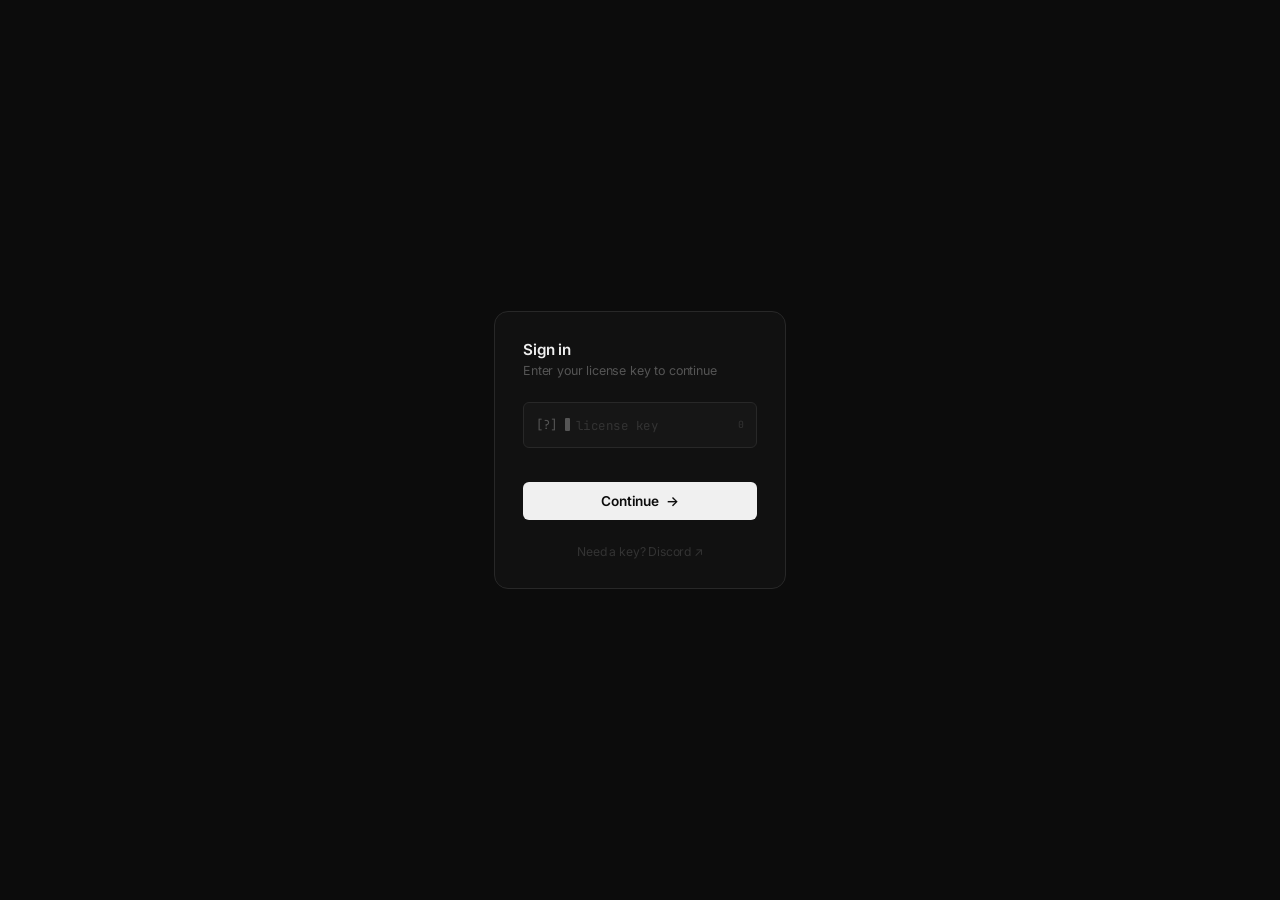
==== commit 0158d998: "Add files via upload" ====
--- a/index.html
+++ b/index.html
@@ -23,13 +23,7 @@
       animation: fadeUp 0.3s ease forwards;
     }
 
-    .login-mark {
-      font-size: 1.5rem;
-      font-weight: 700;
-      color: var(--text-1);
-      letter-spacing: -0.04em;
-      margin-bottom: 2rem;
-    }
+
 
     .login-card {
       background: var(--bg-1);
@@ -195,8 +189,6 @@
 <div id="toast-container"></div>
 
 <div class="login-wrap">
-  <div class="login-mark">ace</div>
-
   <div class="login-card">
     <div class="login-heading">Sign in</div>
     <div class="login-sub">Enter your license key to continue</div>
--- a/style.css
+++ b/style.css
@@ -297,7 +297,7 @@
   margin-bottom: 1.75rem;
 }
 .sidebar-name {
-  font-size: 0.95rem;
+  font-size: 0.8rem;
   font-weight: 700;
   color: var(--text-1);
   letter-spacing: -0.02em;
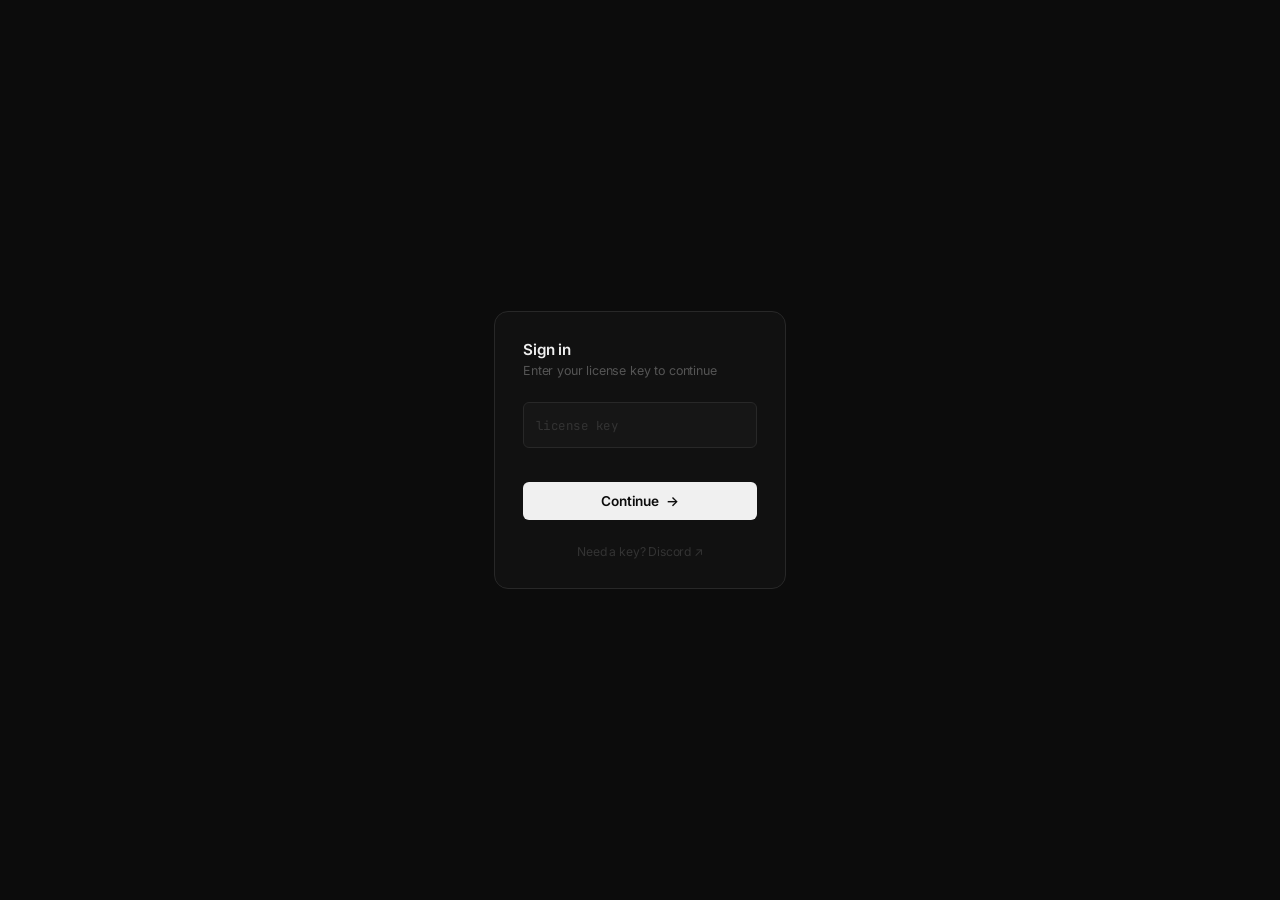
==== commit f7503f0c: "Add files via upload" ====
--- a/index.html
+++ b/index.html
@@ -193,9 +193,7 @@
     <div class="login-heading">Sign in</div>
     <div class="login-sub">Enter your license key to continue</div>
 
-    <div class="term-row" id="termRow">
-      <span class="term-prefix">[?]</span>
-      <span class="term-caret" id="termCaret"></span>
+    <div class="term-row" id="termRow" style="padding-left: 12px; padding-right: 12px;">
       <input
         type="password"
         id="licenseKey"
@@ -207,7 +205,6 @@
         aria-label="License key"
         maxlength="80"
       >
-      <span class="char-count" id="charCount">0</span>
     </div>
 
     <div class="auth-status" id="authStatus"></div>
@@ -227,16 +224,11 @@
 <script src="script.js"></script>
 <script>
   var inputEl  = document.getElementById('licenseKey');
-  var countEl  = document.getElementById('charCount');
-  var caretEl  = document.getElementById('termCaret');
   var rowEl    = document.getElementById('termRow');
   var statusEl = document.getElementById('authStatus');
   var loginBtn = document.getElementById('loginBtn');
 
   inputEl.addEventListener('input', function() {
-    var len = inputEl.value.length;
-    countEl.textContent = len;
-    caretEl.style.display = len > 0 ? 'none' : '';
     setStatus('', '');
     rowEl.classList.remove('err', 'ok');
   });
@@ -248,8 +240,6 @@
   }
   function resetInput() {
     inputEl.value = '';
-    countEl.textContent = '0';
-    caretEl.style.display = '';
     rowEl.classList.remove('err', 'ok');
   }
 
